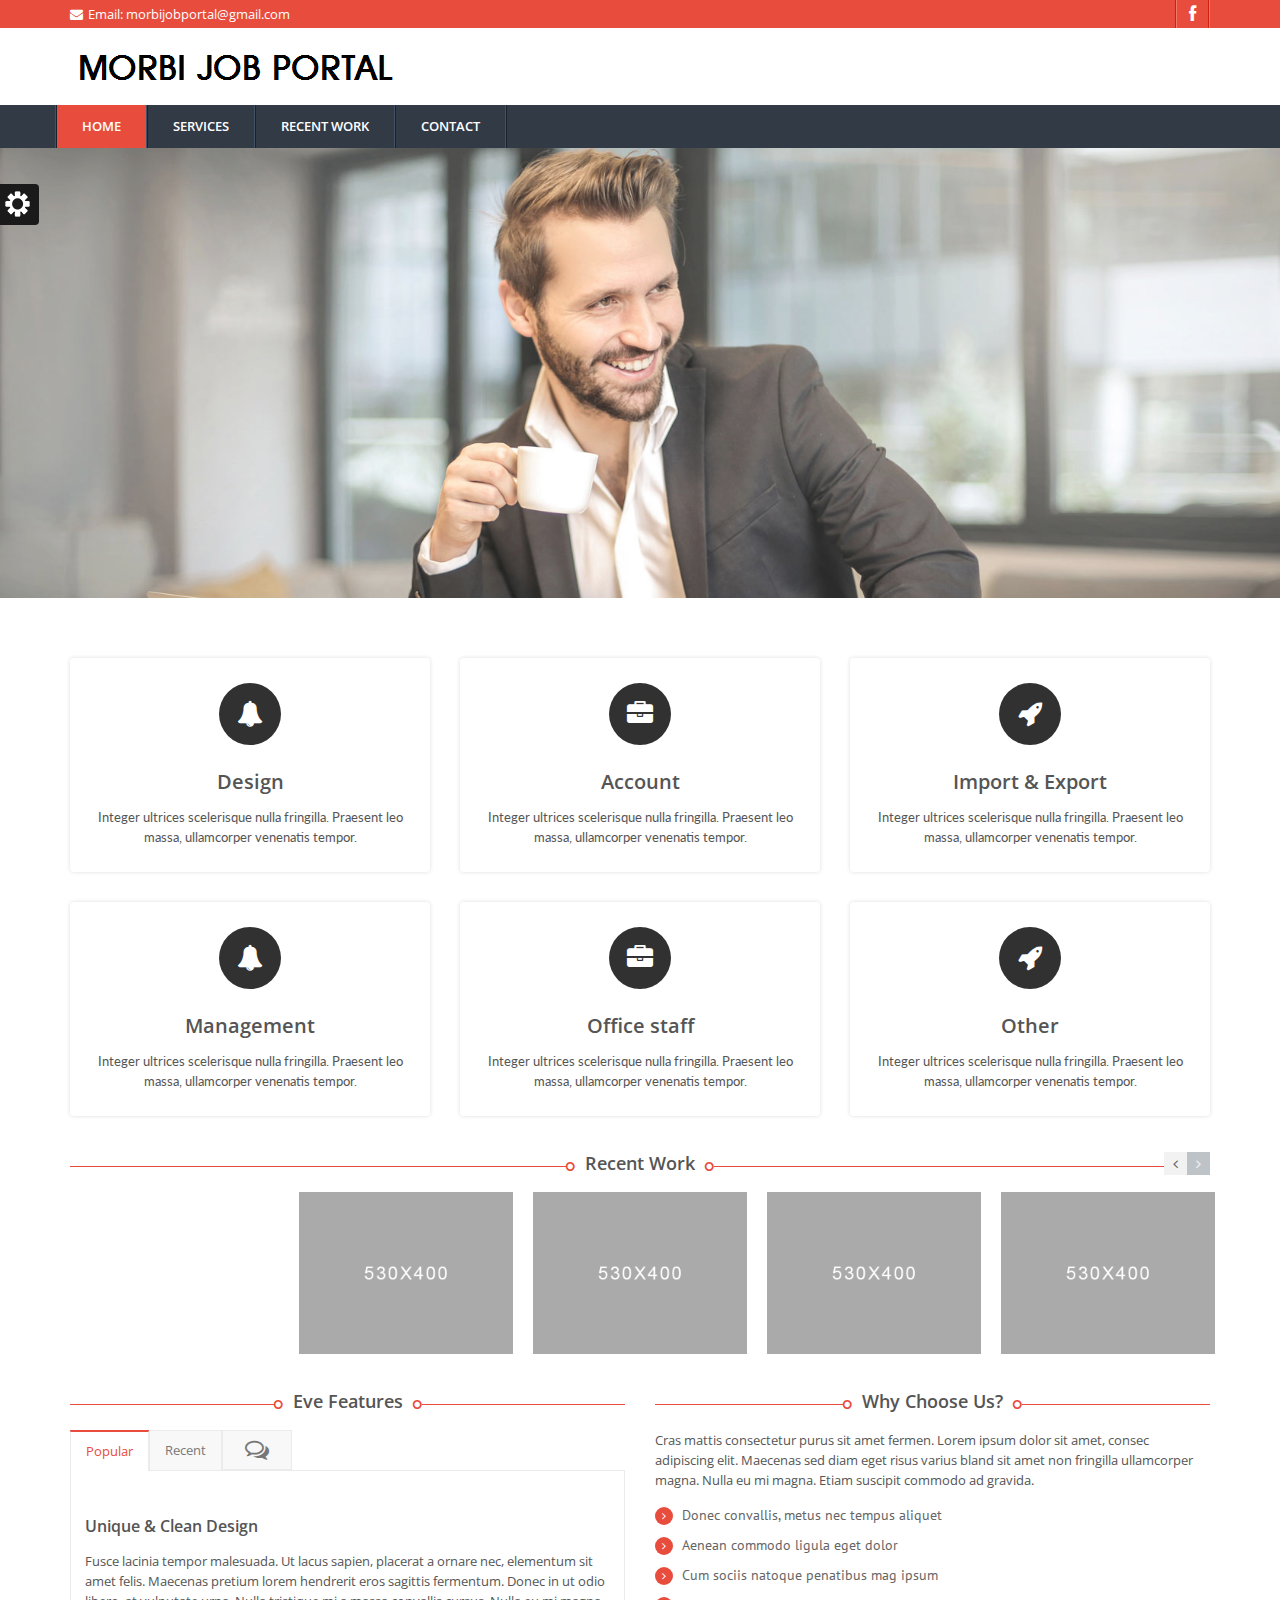
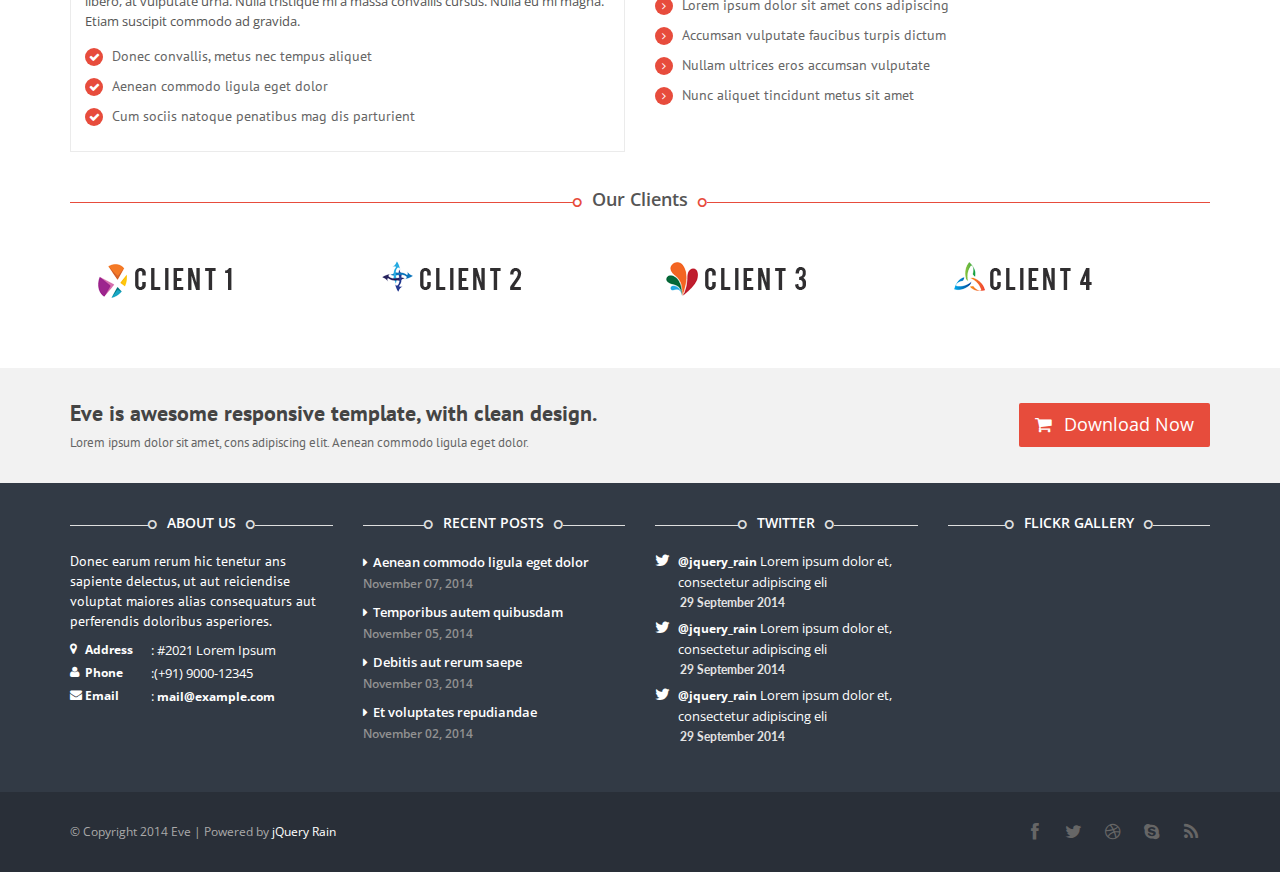
==== index.html @ 1c7a8648 "init" ====
<!DOCTYPE html>
<!--[if IE 8 ]><html class="ie ie8" class="no-js" lang="en"> <![endif]-->
<!--[if (gte IE 9)|!(IE)]><!--><html class="no-js" lang="en"> <!--<![endif]-->
<head>
	<meta http-equiv="content-type" content="text/html; charset=UTF-8">
    <meta http-equiv="X-UA-Compatible" content="IE=edge">
	<meta name="viewport" content="width=device-width, initial-scale=1, maximum-scale=1">
	<title>Eve Responsive Multipurpose Template</title>
	<meta name="description" content="">

    <!-- CSS FILES -->
    <link rel="stylesheet" href="css/bootstrap.min.css"/>
    <link rel="stylesheet" href="css/style.css">
    <link rel="stylesheet" type="text/css" href="css/style.css" media="screen" data-name="skins">
    <link rel="stylesheet" href="css/layout/wide.css" data-name="layout">

    <link rel="stylesheet" href="css/fractionslider.css"/>
    <link rel="stylesheet" href="css/style-fraction.css"/>

    <link rel="stylesheet" type="text/css" href="css/switcher.css" media="screen" />
    <!-- HTML5 Shim and Respond.js IE8 support of HTML5 elements and media queries -->
    <!-- WARNING: Respond.js doesn't work if you view the page via file:// -->
    <!--[if lt IE 9]>
    <script src="https://oss.maxcdn.com/html5shiv/3.7.2/html5shiv.min.js"></script>
    <script src="https://oss.maxcdn.com/respond/1.4.2/respond.min.js"></script>
    <![endif]-->
</head>
<body>
	<!--Start Header-->
    <header id="header">
        <div id="top-bar">
            <div class="container">
                <div class="row">
                    <div class="col-sm-7 hidden-xs top-info">
                        <!--<span><i class="fa fa-phone"></i>Phone: 98</span>-->
                        <span><i class="fa fa-envelope"></i>Email: morbijobportal@gmail.com</span>
                    </div>
                    <div class="col-sm-5 top-info">
                        <ul>
                                <li><a href="" class="my-facebook"><i class="fa fa-facebook"></i></a></li>
                         <!--   <li><a href="" class="my-tweet"><i class="fa fa-twitter"></i></a></li> 
                            
                            <li><a href="" class="my-skype"><i class="fa fa-skype"></i></a></li>
                            <li><a href="" class="my-pint"><i class="fa fa-pinterest"></i></a></li>
                            <li><a href="" class="my-rss"><i class="fa fa-rss"></i></a></li>
                            <li><a href="" class="my-google"><i class="fa fa-google-plus"></i></a></li>-->
                        </ul>
                    </div>
                </div>
            </div>
        </div>
        <!-- LOGO bar -->
        <div id="logo-bar" class="clearfix">
            <!-- Container -->
            <div class="container">
                <div class="row">
                    <!-- Logo / Mobile Menu -->
                    <div class="col-xs-12">
                        <div id="logo">
                            <a><img src="images/logo/logo.png"/></a>
                        </div>
                    </div>
                </div>
            </div>
            <!-- Container / End -->
        </div>
        <!--LOGO bar / End-->

        <!-- Navigation
================================================== -->
        <div class="navbar navbar-default navbar-static-top" role="navigation">
            <div class="container">
                <div class="row">
                    <div class="navbar-header">
                        <button type="button" class="navbar-toggle" data-toggle="collapse" data-target=".navbar-collapse">
                            <span class="sr-only">Toggle navigation</span>
                            <span class="icon-bar"></span>
                            <span class="icon-bar"></span>
                            <span class="icon-bar"></span>
                        </button>
                    </div>
                    <div class="navbar-collapse collapse">
                        <ul class="nav navbar-nav">
                            <li class="active"><a href="index.html">Home</a>
                            </li>

                            <li><a href="#">Services</a>                              
                            </li>                     

                            <li><a href="contact.html">Recent Work</a>
                            </li>

                            <li><a href="contact.html">Contact</a>
                            </li>

                        </ul>
                    </div>
                </div><!--/.row -->
            </div><!--/.container -->
        </div>
    </header>
	<!--End Header-->
	
	<!--start wrapper-->
	<section class="wrapper">
		
		<!--Start Slider-->
        <div class="slider-wrapper">
            <div class="slider">
                <div class="slide">
                    <img src="images/banner/banner1.jpg" data-in="fade" data-delay="fade" data-out="fade" width="1920" height="auto">     <!--2- slide background-->
                </div>
                <div class="slide">
                    <img src="images/banner/banner2.jpg" data-in="fade" data-out="fade" width="1920" height="auto"/>                                     <!--3- slide background-->
                </div>
                <div class="slide">
                    <img src="images/banner/banner3.jpg" data-in="fade" data-out="fade" width="1920" height="auto">         <!--4- slide background-->
                </div>
            </div>
        </div>
		<!--End Slider-->
		
		<!--start info service-->
		<section class="info_service">
			<div class="container">
				<div class="row sub_content">
					<div class="col-sm-4 col-md-4 col-lg-4">
						<div class="serviceBox_2">
							<i class="fa fa-bell"></i>
							<h3>Design</h3>
							<p>Integer ultrices scelerisque nulla fringilla. Praesent leo massa, ullamcorper venenatis tempor.</p>
						</div>
					</div>
					<div class="col-sm-4 col-md-4 col-lg-4">
						<div class="serviceBox_2">
							<i class="fa fa-briefcase"></i>
							<h3>Account</h3>
							<p>Integer ultrices scelerisque nulla fringilla. Praesent leo massa, ullamcorper venenatis tempor.</p>
						</div>
					</div>
					<div class="col-sm-4 col-md-4 col-lg-4">
						<div class="serviceBox_2">
							<i class="fa fa-rocket"></i>
							<h3>Import & Export</h3>
							<p>Integer ultrices scelerisque nulla fringilla. Praesent leo massa, ullamcorper venenatis tempor.</p>
						</div>
					</div>
                </div>
                <div class="row sub_content">
                        <div class="col-sm-4 col-md-4 col-lg-4">
                            <div class="serviceBox_2">
                                <i class="fa fa-bell"></i>
                                <h3>Management</h3>
                                <p>Integer ultrices scelerisque nulla fringilla. Praesent leo massa, ullamcorper venenatis tempor.</p>
                            </div>
                        </div>
                        <div class="col-sm-4 col-md-4 col-lg-4">
                            <div class="serviceBox_2">
                                <i class="fa fa-briefcase"></i>
                                <h3>Office staff</h3>
                                <p>Integer ultrices scelerisque nulla fringilla. Praesent leo massa, ullamcorper venenatis tempor.</p>
                            </div>
                        </div>
                        <div class="col-sm-4 col-md-4 col-lg-4">
                            <div class="serviceBox_2">
                                <i class="fa fa-rocket"></i>
                                <h3>Other</h3>
                                <p>Integer ultrices scelerisque nulla fringilla. Praesent leo massa, ullamcorper venenatis tempor.</p>
                            </div>
                        </div>
                    </div>
			</div>
		</section>
		<!--end info service-->

		<!--Start recent work-->
		<section class="latest_work">
			<div class="container">
				<div class="row sub_content">
					<div class="carousel-intro">
						<div class="col-md-12">
							<div class="dividerHeading">
								<h4><span>Recent Work</span></h4>
							</div>
							<div class="carousel-navi">
								<div id="work-prev" class="arrow-left jcarousel-prev"><i class="fa fa-angle-left"></i></div>
								<div id="work-next" class="arrow-right jcarousel-next"><i class="fa fa-angle-right"></i></div>
							</div>
							<div class="clearfix"></div>
						</div>
					</div>

                    <div class="jcarousel recent-work-jc">
                        <ul class="jcarousel-list">
                            <!-- Recent Work Item -->
                            <li class="col-sm-3 col-md-3 col-lg-3">
                                <div class="recent-item">
                                        <div class="touching medium">
                                                <h5>sdsdfsff</h5>

                                        </div>
                                </div>
                            </li>

                            <!-- Recent Work Item -->
                            <li class="col-sm-3 col-md-3 col-lg-3">
                                <div class="recent-item">
                                    <figure>
                                        <div class="touching medium">
                                            <img src="images/portfolio/portfolio_2.png" alt="" />
                                        </div>
                                        <div class="option">
                                            <a href="images/portfolio/full/portfolio_2.png" class="hover-zoom mfp-image" ><i class="fa fa-search"></i></a>
                                            <a href="portfolio_single.html" class="hover-link"><i class="fa fa-link"></i></a>
                                        </div>
                                        <figcaption class="item-description">
                                            <h5>Touch and Swipe</h5>
                                            <span>Technology</span>
                                        </figcaption>
                                    </figure>
                                </div>
                            </li>

                            <!-- Recent Work Item -->
                            <li class="col-sm-3 col-md-3 col-lg-3">
                                <div class="recent-item">
                                    <figure>
                                        <div class="touching medium">
                                            <img src="images/portfolio/portfolio_3.png" alt="" />
                                        </div>
                                        <div class="option">
                                            <a href="images/portfolio/full/portfolio_8.png" class="hover-zoom mfp-image" ><i class="fa fa-search"></i></a>
                                            <a href="portfolio_single.html" class="hover-link"><i class="fa fa-link"></i></a>
                                        </div>
                                        <figcaption class="item-description">
                                            <h5>Touch and Swipe</h5>
                                            <span>Technology</span>
                                        </figcaption>
                                    </figure>
                                </div>
                            </li>

                            <!-- Recent Work Item -->
                            <li class="col-sm-3 col-md-3 col-lg-3">
                                <div class="recent-item">
                                    <figure>
                                        <div class="touching medium">
                                            <img src="images/portfolio/portfolio_4.png" alt="" />
                                        </div>
                                        <div class="option">
                                            <a href="images/portfolio/full/portfolio_3.png" class="hover-zoom mfp-image" ><i class="fa fa-search"></i></a>
                                            <a href="portfolio_single.html" class="hover-link"><i class="fa fa-link"></i></a>
                                        </div>
                                        <figcaption class="item-description">
                                            <h5>Touch and Swipe</h5>
                                            <span>Technology</span>
                                        </figcaption>
                                    </figure>
                                </div>
                            </li>

                            <!-- Recent Work Item -->
                            <li class="col-sm-3 col-md-3 col-lg-3">
                                <div class="recent-item">
                                    <figure>
                                        <div class="touching medium">
                                            <img src="images/portfolio/portfolio_5.png" alt="" />
                                        </div>
                                        <div class="option">
                                            <a href="images/portfolio/full/portfolio_4.png" class="hover-zoom mfp-image" ><i class="fa fa-search"></i></a>
                                            <a href="portfolio_single.html" class="hover-link"><i class="fa fa-link"></i></a>
                                        </div>
                                        <figcaption class="item-description">
                                            <h5>Touch and Swipe</h5>
                                            <span>Technology</span>
                                        </figcaption>
                                    </figure>
                                </div>
                            </li>

                            <!-- Recent Work Item -->
                            <li class="col-sm-3 col-md-3 col-lg-3">
                                <div class="recent-item">
                                    <figure>
                                        <div class="touching medium">
                                            <img src="images/portfolio/portfolio_5.png" alt="" />
                                        </div>
                                        <div class="option">
                                            <a href="images/portfolio/full/portfolio_1.png" class="hover-zoom mfp-image" ><i class="fa fa-search"></i></a>
                                            <a href="portfolio_single.html" class="hover-link"><i class="fa fa-link"></i></a>
                                        </div>
                                        <figcaption class="item-description">
                                            <h5>Touch and Swipe</h5>
                                            <span>Technology</span>
                                        </figcaption>
                                    </figure>
                                </div>
                            </li>

                            <!-- Recent Work Item -->
                            <li class="col-sm-3 col-md-3 col-lg-3">
                                <div class="recent-item">
                                    <figure>
                                        <div class="touching medium">
                                            <img src="images/portfolio/portfolio_2.png" alt="" />
                                        </div>
                                        <div class="option">
                                            <a href="images/portfolio/full/portfolio_7.png" class="hover-zoom mfp-image" ><i class="fa fa-search"></i></a>
                                            <a href="portfolio_single.html" class="hover-link"><i class="fa fa-link"></i></a>
                                        </div>
                                        <figcaption class="item-description">
                                            <h5>Touch and Swipe</h5>
                                            <span>Technology</span>
                                        </figcaption>
                                    </figure>
                                </div>
                            </li>

                            <!-- Recent Work Item -->
                            <li class="col-sm-3 col-md-3 col-lg-3">
                                <div class="recent-item">
                                    <figure>
                                        <div class="touching medium">
                                            <img src="images/portfolio/portfolio_3.png" alt="" />
                                        </div>
                                        <div class="option">
                                            <a href="images/portfolio/full/portfolio_8.png" class="hover-zoom mfp-image" ><i class="fa fa-search"></i></a>
                                            <a href="portfolio_single.html" class="hover-link"><i class="fa fa-link"></i></a>
                                        </div>
                                        <figcaption class="item-description">
                                            <h5>Touch and Swipe</h5>
                                            <span>Technology</span>
                                        </figcaption>
                                    </figure>
                                </div>
                            </li>
                        </ul>
                    </div>
				</div>
			</div>
		</section>
		<!--Start recent work-->
		
		<section class="fetaure_bottom">
			<div class="container">
				<div class="row sub_content">
                    <div class="col-lg-6">
                        <div class="eve-tab">
                            <div class="dividerHeading">
                                <h4><span>Eve Features</span></h4>
                            </div>
                            <div class="widget widget_tab">
                                <ul id="myTab" class="nav nav-tabs">
                                    <li class="active"><a href="#Popular" data-toggle="tab">Popular</a></li>
                                    <li class=""><a href="#Recent" data-toggle="tab">Recent</a></li>
                                    <li class="last-tab"><a href="#Recent-Comment" data-toggle="tab"><i class="fa fa-comments-o"></i></a></li>
                                </ul>

                                <div id="myTabContent" class="tab-content clearfix">
                                    <div class="tab-pane fade active in" id="Popular">
                                        <h3>Unique & Clean Design</h3>
                                        <p>Fusce lacinia tempor malesuada. Ut lacus sapien, placerat a ornare nec, elementum sit amet felis. Maecenas pretium lorem hendrerit eros sagittis fermentum. Donec in ut odio libero, at vulputate urna. Nulla tristique mi a massa convallis cursus. Nulla eu mi magna. Etiam suscipit commodo ad gravida.</p>
                                        <ul class="list_style circle">
                                            <li><a href="#"><i class="fa fa-check"></i> Donec convallis, metus nec tempus aliquet</a></li>
                                            <li><a href="#"><i class="fa fa-check"></i> Aenean commodo ligula eget dolor</a></li>
                                            <li><a href="#"><i class="fa fa-check"></i> Cum sociis natoque penatibus mag dis parturient</a></li>
                                        </ul>
                                    </div>
                                    <div class="tab-pane fade" id="Recent">
                                        <h3>Easy to Customize</h3>
                                        <p>Fusce lacinia tempor malesuada. Ut lacus sapien, placerat a ornare nec, elementum sit amet felis. Maecenas pretium lorem hendrerit eros sagittis fermentum. Donec in ut odio libero, at vulputate urna. Nulla tristique mi a massa convallis cursus. Nulla eu mi magna. Etiam suscipit commodo ad gravida.</p>
                                        <ul class="list_style">
                                            <li><a href="#"><i class="fa fa-check"></i> Donec convallis, metus nec tempus aliquet</a></li>
                                            <li><a href="#"><i class="fa fa-check"></i> Aenean commodo ligula eget dolor</a></li>
                                            <li><a href="#"><i class="fa fa-check"></i> Cum sociis natoque penatibus mag dis parturient</a></li>
                                        </ul>
                                    </div>
                                    <div class="tab-pane fade" id="Recent-Comment">
                                        <h3>Free Support & Updates</h3>
                                        <p>Fusce lacinia tempor malesuada. Ut lacus sapien, placerat a ornare nec, elementum sit amet felis. Maecenas pretium lorem hendrerit eros sagittis fermentum. Donec in ut odio libero, at vulputate urna. Nulla tristique mi a massa convallis cursus. Nulla eu mi magna. Etiam suscipit commodo ad gravida.</p>
                                        <ul class="list_style square">
                                            <li><a href="#"><i class="fa fa-check"></i> Donec convallis, metus nec tempus aliquet</a></li>
                                            <li><a href="#"><i class="fa fa-check"></i> Aenean commodo ligula eget dolor</a></li>
                                            <li><a href="#"><i class="fa fa-check"></i> Cum sociis natoque penatibus mag dis parturient</a></li>
                                        </ul>
                                    </div>
                                </div>
                            </div>
                        </div>
                    </div>

                    <div class="col-lg-6 ">
						<div class="dividerHeading">
							<h4><span>Why Choose Us?</span></h4>
						</div>
						<p>Cras mattis consectetur purus sit amet fermen. Lorem ipsum dolor sit amet, consec adipiscing elit. Maecenas sed diam eget risus varius bland sit amet non fringilla ullamcorper magna. Nulla eu mi magna. Etiam suscipit commodo ad gravida.</p>
						<ul class="list_style circle">
							<li><a href="#"><i class="fa fa-angle-right"></i> Donec convallis, metus nec tempus aliquet</a></li>
							<li><a href="#"><i class="fa fa-angle-right"></i> Aenean commodo ligula eget dolor</a></li>
							<li><a href="#"><i class="fa fa-angle-right"></i> Cum sociis natoque penatibus mag ipsum</a></li>
							<li><a href="#"><i class="fa fa-angle-right"></i> Lorem ipsum dolor sit amet cons adipiscing</a></li>
							<li><a href="#"><i class="fa fa-angle-right"></i> Accumsan vulputate faucibus turpis dictum</a></li>
							<li><a href="#"><i class="fa fa-angle-right"></i> Nullam ultrices eros accumsan vulputate</a></li>
							<li><a href="#"><i class="fa fa-angle-right"></i> Nunc aliquet tincidunt metus sit amet</a></li>
						</ul>
					</div>
				</div>
			</div>
		</section>
		<section class="clients">
			<div class="container">
				<div class="row sub_content">
					<div class="col-lg-12 col-md-12 col-sm-12">
						<div class="dividerHeading">
							<h4><span>Our Clients</span></h4>
						</div>
						
						<div class="our_clients">
							<ul class="client_items clearfix">
								<li class="col-sm-3 col-md-3 col-lg-3"><a href="services.html"  data-placement="bottom" data-toggle="tooltip" title="Client 1" ><img src="images/clients/1.png" alt="" /></a></li>
								<li class="col-sm-3 col-md-3 col-lg-3"><a href="services.html" data-placement="bottom" data-toggle="tooltip" title="Client 2" ><img src="images/clients/2.png" alt="" /></a></li>
								<li class="col-sm-3 col-md-3 col-lg-3"><a href="services.html" data-placement="bottom" data-toggle="tooltip" title="Client 3" ><img src="images/clients/3.png" alt="" /></a></li>
								<li class="col-sm-3 col-md-3 col-lg-3"><a href="services.html" data-placement="bottom" data-toggle="tooltip" title="Client 4" ><img src="images/clients/4.png" alt="" /></a></li>
							</ul><!--/ .client_items-->
						</div>
					</div>
				</div>
			</div>
		</section>
	</section>
	<!--end wrapper-->
	
	<section class="promo_box">
		<div class="container">
			<div class="row">
				<div class="col-sm-9 col-md-9 col-lg-9">
					<div class="promo_content no-padd">
						<h3>Eve is awesome responsive template, with clean design.</h3>
						<p>Lorem ipsum dolor sit amet, cons adipiscing elit. Aenean commodo ligula eget dolor. </p>
					</div>
				</div>
				<div class="col-sm-3 col-md-3 col-lg-3">
					<a class="btn btn-lg btn-default" href="#fakelink">
						<i class="fa fa-shopping-cart"></i>
						Download Now
					</a>
				</div>
			</div>
		</div>
	</section>
	
	<!--start footer-->
    <footer class="footer">
        <div class="container">
            <div class="row">
                <div class="col-sm-6 col-md-3 col-lg-3">
                    <div class="widget_title">
                        <h4><span>About Us</span></h4>
                    </div>
                    <div class="widget_content">
                        <p>Donec earum rerum hic tenetur ans sapiente delectus, ut aut reiciendise voluptat maiores alias consequaturs aut perferendis doloribus asperiores.</p>
                        <ul class="contact-details-alt">
                            <li><i class="fa fa-map-marker"></i> <p><strong>Address</strong>: #2021 Lorem Ipsum</p></li>
                            <li><i class="fa fa-user"></i> <p><strong>Phone</strong>:(+91) 9000-12345</p></li>
                            <li><i class="fa fa-envelope"></i> <p><strong>Email</strong>: <a href="#">mail@example.com</a></p></li>
                        </ul>
                    </div>
                </div>
                <div class="col-sm-6 col-md-3 col-lg-3">
                    <div class="widget_title">
                        <h4><span>Recent Posts</span></h4>
                    </div>
                    <div class="widget_content">
                        <ul class="links">
                            <li><i class="fa fa-caret-right"></i> <a href="#">Aenean commodo ligula eget dolor<span>November 07, 2014</span></a></li>
                            <li><i class="fa fa-caret-right"></i> <a href="#">Temporibus autem quibusdam <span>November 05, 2014</span></a></li>
                            <li><i class="fa fa-caret-right"></i> <a href="#">Debitis aut rerum saepe <span>November 03, 2014</span></a></li>
                            <li><i class="fa fa-caret-right"></i> <a href="#">Et voluptates repudiandae <span>November 02, 2014</span></a></li>
                        </ul>
                    </div>
                </div>
                <div class="col-sm-6 col-md-3 col-lg-3">
                    <div class="widget_title">
                        <h4><span>Twitter</span></h4>
                    </div>
                    <div class="widget_content">
                        <ul class="tweet_list">
                            <li class="tweet_content item">
                                <i class="fa fa-twitter"></i>
                                <p class="tweet_link"><a href="#">@jquery_rain </a> Lorem ipsum dolor et, consectetur adipiscing eli</p>
                                <span class="time">29 September 2014</span>
                            </li>
                            <li class="tweet_content item">
                                <i class="fa fa-twitter"></i>
                                <p class="tweet_link"><a href="#">@jquery_rain </a> Lorem ipsum dolor et, consectetur adipiscing eli</p>
                                <span class="time">29 September 2014</span>
                            </li>
                            <li class="tweet_content item">
                                <i class="fa fa-twitter"></i>
                                <p class="tweet_link"><a href="#">@jquery_rain </a> Lorem ipsum dolor et, consectetur adipiscing eli</p>
                                <span class="time">29 September 2014</span>
                            </li>
                        </ul>
                    </div>
                    <div class="widget_content">
                        <div class="tweet_go"></div>
                    </div>
                </div>
                <div class="col-sm-6 col-md-3 col-lg-3">
                    <div class="widget_title">
                        <h4><span>Flickr Gallery</span></h4>
                    </div>
                    <div class="widget_content">
                        <div class="flickr">
                            <ul id="flickrFeed" class="flickr-feed"></ul>
                        </div>
                    </div>
                </div>
            </div>
        </div>
    </footer>
	<!--end footer-->
	
	<section class="footer_bottom">
		<div class="container">
			<div class="row">
				<div class="col-lg-6 ">
                    <p class="copyright">&copy; Copyright 2014 Eve | Powered by  <a href="http://www.jqueryrain.com/">jQuery Rain</a></p>
				</div>
				
				<div class="col-lg-6 ">
					<div class="footer_social">
						<ul class="footbot_social">
							<li><a class="fb" href="#." data-placement="top" data-toggle="tooltip" title="Facbook"><i class="fa fa-facebook"></i></a></li>
							<li><a class="twtr" href="#." data-placement="top" data-toggle="tooltip" title="Twitter"><i class="fa fa-twitter"></i></a></li>
							<li><a class="dribbble" href="#." data-placement="top" data-toggle="tooltip" title="Dribbble"><i class="fa fa-dribbble"></i></a></li>
							<li><a class="skype" href="#." data-placement="top" data-toggle="tooltip" title="Skype"><i class="fa fa-skype"></i></a></li>
							<li><a class="rss" href="#." data-placement="top" data-toggle="tooltip" title="RSS"><i class="fa fa-rss"></i></a></li>
						</ul>
					</div>
				</div>
			</div>
		</div>
	</section>

	<script type="text/javascript" src="js/jquery-1.10.2.min.js"></script>
	<script src="js/bootstrap.min.js"></script>
	<script src="js/jquery.easing.1.3.js"></script>
	<script src="js/retina-1.1.0.min.js"></script>
	<script type="text/javascript" src="js/jquery.cookie.js"></script> <!-- jQuery cookie --> 
	<script type="text/javascript" src="js/styleswitch.js"></script> <!-- Style Colors Switcher -->
    <script src="js/jquery.fractionslider.js" type="text/javascript" charset="utf-8"></script>
    <script type="text/javascript" src="js/jquery.smartmenus.min.js"></script>
    <script type="text/javascript" src="js/jquery.smartmenus.bootstrap.min.js"></script>
	<script type="text/javascript" src="js/jquery.jcarousel.js"></script>
	<script type="text/javascript" src="js/jflickrfeed.js"></script>
	<script type="text/javascript" src="js/jquery.magnific-popup.min.js"></script>
	<script type="text/javascript" src="js/jquery.isotope.min.js"></script>
	<script type="text/javascript" src="js/swipe.js"></script>
    <script type="text/javascript" src="js/jquery-scrolltofixed-min.js"></script>

	<script src="js/main.js"></script>
	
	<!-- Start Style Switcher -->
	<div class="switcher"></div>
	<!-- End Style Switcher -->
    <script>
        $(window).load(function(){
            $('.slider').fractionSlider({
                'fullWidth': 			true,
                'controls': 			true,
                'responsive': 			true,
                'dimensions': 			"1920,450",
                'increase': 			true,
                'pauseOnHover': 		true,
                'slideEndAnimation': 	true,
                'autoChange':           true
            });
        });
    </script>
</body>
</html>
---- css/style.css ----
/*
/\/\/\/\/\/\/\/\/\/\/\/\/\/\/\/\/\ CONTENTS /\/\/\/\/\/\/\/\/\/\/\/\/\/\//\/\/\/\

	 1. IMPORT
	 2. HEADER
	 3. NAVIGATION
	 4. FOOTER & FOOTER WIDGETS
     5. SIDEBAR & SIDEBAR WIDGETS
     6. PORTFOLIO/PROJECTS
     7. BLOG STYLING
     8. 404 PAGE
     9. ABOUT PAGE
     10. CONTACT PAGE FORM
     11. ICON LIST
     12. RECENT WORK CAROUSEL
     13. TESTIMONIALS
     14. ICON SERVICE BOXES
     15. CLIENTS
     16. TYPOGRAPHY
     17. BUTTONS
     18. PRICING TABLES BOXS
     19. TABS
     20. ACCORDION & TOGGLE
     21. PROGRESS SKILL BAR
     22. PROMO BOX
     23. PAGINATION
     24. TITLE
     25. DROPCAPS
     26. HIGHLIGHT
     27. SWIPE J.S SLIDER
     28. CAROUSEL
     29. FLICKR
     30. LIST & BULLETS
     31. BUTTON UP
     32. MEDIA QUERIES
*/

/* =================================================================== */
/* Import Section
====================================================================== */
@import url("font-awesome.css");
@import url("magnified.css");
@import url("http://fonts.googleapis.com/css?family=Open+Sans:400,300,600,700");
@import url(http://fonts.googleapis.com/css?family=Lato:400,300,700);
@import url(http://fonts.googleapis.com/css?family=PT+Sans:400,700);
h1, h2, h3, h4, h5, h6, .h1, .h2, .h3, .h4, .h5, .h6 {
    font-weight: 600;
}
body, h1, h2, h3, h4, h5, h6, .button, input[type="button"], input[type="submit"], input[type="text"], input[type="password"], input[type="email"], textarea, select {
    font-family: "Open Sans",Helvetica,Arial,sans-serif;
    font-size:13px;
    line-height:20px;
    color:#555;
}
h1 {
    font-size: 28px;
    line-height: 50px;
}

h2 {
    font-size: 22px;
    line-height: 30px;
}
h3 {
    font-size: 16px;
    line-height: 30px;
}
h4 {
    font-size: 14px;
    line-height: 30px;
}
h5 {
    font-size: 10px;
    line-height: 21px;
}
h6 {
    font-size: 12px;
    line-height: 24px;
}

a {text-decoration: none ;}
a:hover{
    text-decoration: none;
    -webkit-transition: all 0.3s ease-in-out;
    -moz-transition: all 0.3s ease-in-out;
    -o-transition: all 0.3s ease-in-out;
    -ms-transition: all 0.3s ease-in-out;
    transition: all 0.3s ease-in-out;
    color:#555;
}
a:focus{
    outline: none;
    text-decoration: none;
}

.not-ie a {
    -webkit-transition: background-color .2s ease, border .2s ease, color .2s ease, opacity .2s ease-in-out;
    -moz-transition: background-color .2s ease, border .2s ease, color .2s ease, opacity .2s ease-in-out;
    -ms-transition: background-color .2s ease, border .2s ease, color .2s ease, opacity .2s ease-in-out;
    -o-transition: background-color .2s ease, border .2s ease, color .2s ease, opacity .2s ease-in-out;
    transition: background-color .2s ease, border .2s ease, color .2s ease, opacity .2s ease-in-out;
}

/* =================================================================== */
/* 2. HEADER
====================================================================== */
#header { z-index: 999; background: #fff; width:
    100%; transition: all 0.4s ease-in-out 0s;
}

#top-bar{background: #E74C3C; color: #fff; line-height:21px;}

.top-info ul{ list-style: none; float: right; padding:0; margin: 0; border-left:1px solid #D2200D; border-right:1px solid #F2796C;}

.top-info span { font: 13px/28px "open sans"; padding-right: 15px; }

.top-info span i { font-size: 13px; margin-right: 5px; }

.top-info li{ float:left;}

.top-info li a{
    color:#fff;
    width: 33px;
    height: 28px;
    line-height: 28px;
    font-size: 17px;
    display:inline-block;
    text-align: center;
    border-right:1px solid #D2200D;
    border-left:1px solid #F2796C;
    transition: background-color 400ms linear;
    -webkit-transition: background-color 400ms linear;
    -ms-transition: background-color 400ms linear;
    -moz-transition: background-color 400ms linear;
    -o-transition: background-color 400ms linear;
}
.top-info li:hover a                {color:#fff!important;}
.top-info li:hover a.my-tweet       {background:#3ABDD1;}
.top-info li:hover a.my-facebook    {background:#648CD5;}
.top-info li:hover a.my-skype       {background:#00AFFF;}
.top-info li:hover a.my-pint        {background:#DE5656;}
.top-info li:hover a.my-rss         {background:#EF8D1F;}
.top-info li:hover a.my-google      {background:#E73904;}
.top-info li:first-child a          {border-left:1px solid #F2796C;}

.ie8 #header {	border-bottom: 1px solid #e9e9e9;}

/* Logo
====================================*/
#logo-bar{
    padding:10px 0;
    background:#fff;
}
#logo-bar.scroll-to-fixed-fixed{
    box-shadow:0 0 10px #9C9999;
    -webkit-box-shadow:0 0 10px #9C9999;
    -moz-box-shadow:0 0 10px #9C9999;
    -ms-box-shadow:0 0 10px #9C9999;
    -o-box-shadow:0 0 10px #9C9999;
}
#logo{ float: left; }

#logo > h1 {
    margin:0;
    line-height: 0;
    font-size: 0;
}
#logo a img {
    max-width:100%;
    height: auto;
}
.content{
    padding:30px 0 60px;
    position: relative;
}
.sub_content{
    margin-bottom:30px;
}

/* page_head Title
====================================*/
.page_head {
    border-bottom: 1px solid #eee;
    background:#f9f9f9;
    padding:30px 0;
}
.page_head h2 {
    float: left;
    font-weight: 600;
    margin-bottom: 0;
    margin-top: 0;
    font-size:24px;
}

/* Breadcrumbs
====================================*/
#breadcrumbs ul {
    float: right;
    font-size: 12px;
    padding: 0;
}

#breadcrumbs ul li {
    display: inline-block;
    color: #888;
    padding: 0 11px 0 0;
    margin: 0 0 0 5px;
    background: url(../images/breadcrumbs.png) no-repeat 100% 50%;
}

#breadcrumbs ul li:last-child a,
#breadcrumbs ul li a { color: #e74c3c; }

#breadcrumbs ul li:first-child { padding-right: 0; margin-left: 0; }

#breadcrumbs ul li:first-child,
#breadcrumbs ul li:last-child {
    color: #888;
    background: none;
}

#breadcrumbs ul li:last-child { padding:0; background: none; }

/* =================================================================== */
/* 3. NAVIGATION
====================================================================== */
/*
  Add some SmartMenus required styles not covered in Bootstrap 3's default CSS.
 These are theme independent and should work with any Bootstrap 3 theme mod.
*/
.navbar-nav ul
{
    width:100%;
    min-width:187px!important;
    padding:0;
}
.navbar-nav > li > ul.dropdown-menu
{
    top:52px!important;
}
.navbar-toggle{
    background:#303436;
    border:none;
    padding:10px 10px;
    border-radius:3px;
    margin-top:5px;
}
.navbar-default .navbar-toggle:hover, .navbar-default .navbar-toggle:focus{
    background:#303436;
}
.navbar-default .navbar-toggle .icon-bar{
    background-color:#fff;
    height:3px;
}
.navbar{
    margin-bottom: 0;
    background:#323A45;
    min-height:35px;
    border:none;
}

/* sub menus arrows */
.navbar-nav .sub-arrow, .navbar-nav .collapsible .sub-arrow {
    position:static;
    margin-top:0;
    margin-right:0;
    margin-left:6px;
    display:inline-block;
    width:0;
    height: 0;
    overflow:hidden;
    vertical-align:middle;
    border-top:4px solid;
    border-right:4px dashed transparent;
    border-bottom:4px dashed transparent;
    border-left:4px dashed transparent;
}
.navbar-nav > li > .has-submenu .sub-arrow {
    display: inline-block;
    font-family: FontAwesome;
    font-style: normal;
    font-weight: normal;
    font-size: 12px;
    width:8px;
    height: 8px;
    line-height: 8px;
    border-width: 0px;
}
.navbar-nav > li > .has-submenu .sub-arrow:before {
    content: "\f107";
}
.navbar-nav ul .sub-arrow {
    position:absolute;
    right:0;
    margin-top:6px;
    margin-right:15px;
    border-top:4px dashed transparent;
    border-bottom:4px dashed transparent;
    border-left:4px solid;
}
.navbar-nav ul a.has-submenu {
    padding-right:30px;
}
.navbar-default .navbar-collapse, .navbar-default .navbar-form{
    border-color: transparent;
}
/* scrolling arrows for tall menus */
.navbar-nav span.scroll-up, .navbar-nav span.scroll-down {
    position:absolute;
    display:none;
    visibility:hidden;
    height:20px;
    overflow:hidden;
    text-align:center;
}
.navbar-nav span.scroll-up-arrow, .navbar-nav span.scroll-down-arrow {
    position:absolute;
    top:-2px;
    left:50%;
    margin-left:-8px;
    width:0;
    height:0;
    overflow:hidden;
    border-top:7px dashed transparent;
    border-right:7px dashed transparent;
    border-bottom:7px solid;
    border-left:7px dashed transparent;
}
.navbar-nav{
    border-right: 1px solid #19222d;
    border-left: 1px solid #425166;
}
.navbar-nav span.scroll-down-arrow {
    top:6px;
    border-top:7px solid;
    border-right:7px dashed transparent;
    border-bottom:7px dashed transparent;
    border-left:7px dashed transparent;
}
.navbar-default .navbar-nav li a{
    color:#555;
    text-transform:uppercase;
    font-size: 13px;
    font-weight: 600;
    line-height:15px;
}
.navbar-default .navbar-nav > li{
    border-left: 1px solid #19222d;
    border-right: 1px solid #425166;
}
.navbar-default .navbar-nav > li > a{
    padding:14px 25px;
    color:#fff;
}
.navbar-nav > li > a:hover,.navbar-nav > li > a:focus,.navbar-nav > li.active > a,
.navbar-default .navbar-nav > .active > a,
.navbar-default .navbar-nav > .active > a:hover,
.navbar-default .navbar-nav > .active > a:focus,
.navbar-default .navbar-nav > .open > a,
.navbar-default .navbar-nav > .open > a:hover,
.navbar-default .navbar-nav > .open > a:focus,
.navbar-default .navbar-nav .open .dropdown-menu > .active > a,
.navbar-default .navbar-nav .open .dropdown-menu > .active > a:hover,
.navbar-default .navbar-nav .open .dropdown-menu > .active > a:focus,
.navbar-default .navbar-nav .open .dropdown-menu > .disabled > a,
.navbar-default .navbar-nav .open .dropdown-menu > .disabled > a:hover,
.navbar-default .navbar-nav .open .dropdown-menu > .disabled > a:focus
{
    background:#E74C3C!important;
    color:#fff!important;
}
/* add more indentation for 2+ level sub in collapsible mode - Bootstrap normally supports just 1 level sub menus */
.navbar-nav .collapsible ul .dropdown-menu > li > a,
.navbar-nav .collapsible ul .dropdown-menu .dropdown-header {
    padding-left:35px;
}
.navbar-nav .collapsible ul ul .dropdown-menu > li > a,
.navbar-nav .collapsible ul ul .dropdown-menu .dropdown-header {
    padding-left:45px;
}
.navbar-nav .collapsible ul ul ul .dropdown-menu > li > a,
.navbar-nav .collapsible ul ul ul .dropdown-menu .dropdown-header {
    padding-left:55px;
}
.navbar-nav .collapsible ul ul ul ul .dropdown-menu > li > a,
.navbar-nav .collapsible ul ul ul ul .dropdown-menu .dropdown-header {
    padding-left:65px;
}
/* fix SmartMenus sub menus auto width (subMenusMinWidth and subMenusMaxWidth options) */

.navbar-nav > li > ul:before{
    content:"";
    position:absolute;
    border:11px solid transparent;
    border-bottom-color:#E74C3C;
    top:-22px;
    left:36%;
}
.navbar-nav > li ul > li:first-child
{
    border-top:2px solid #E74C3C;
}

.navbar-nav .dropdown-menu > li > a {
    white-space:normal;
    font-size: 13px;
    padding:12px 20px;
    border-bottom:1px solid #e4e4e4;
}
.navbar-nav .dropdown-menu > li > a:hover
{
    color:#E74C3C;
}
.navbar-nav ul.sm-nowrap > li > a {
    white-space:nowrap;
}
/* The following will make the sub menus collapsible for small screen devices (it's not recommended editing these) */
.navbar-nav .collapsible ul {display:none;position:static !important;top:auto !important;left:auto !important;margin-left:0 !important;margin-top:0 !important;width:auto !important;min-width:0 !important;max-width:none !important;}
.navbar-nav .collapsible ul.sm-nowrap > li > a {white-space:normal;}
.navbar-nav .collapsible iframe{display:none;}
/* disable Bootstrap 3's global box-sizing:border-box; for the menus as it doesn't play nice with SmartMenus */
ul.sm li *,ul.sm li *:before,ul.sm li *:after{-moz-box-sizing:content-box;-webkit-box-sizing:content-box;box-sizing:content-box;}

.nav .open > a,
.nav .open > a:hover,
.nav .open > a:focus
{
    border-color:transparent!important;
}
.dropdown-menu > .active > a,
.dropdown-menu > .active > a:hover,
.dropdown-menu > .active > a:focus{
    background-color:#fff ;
}
/* ===================================================== */
/* 4. FOOTER & FOOTER WIDGETS												 */
/* ===================================================== */
.footer_bottom{
    background:#292F38;
    padding:20px 0;
    color:#fff;
}
.footer{
    background:#323A45;
    padding:30px 0;
    position: relative;
    color:#fff;
}
/* Footer Widgets
====================================*/

.widget_content{
    margin-top: 15px;
}
.widget_content > p {
    font-family: Pt Sans;
    font-size: 14px;
}
.copyright {
    color: #AAAAAA;
    font-size: 12px;
    line-height: 40px;
    margin: 0;
}
.copyright a{
    color:#fff;
    text-decoration:none;
}
.copyright a:hover{
    color:#aaa;
}
.sidebar .widget h4 span
{
    background:#fff;
    color:inherit;
}

/* Twitter Feed Widget
====================================*/
.tweet_list {
    padding: 0;
    position: relative;
    margin:0 auto;
    list-style:none;
}
.tweet_list li {
    color: #fff;
    margin-bottom: 5px;
}
.tweet_list li i {
    float: left;
    font-size: 16px;
    line-height: 20px;
    padding-right: 8px;
    position: relative;
}
.tweet_list li p {
    line-height: 20px;
    overflow: hidden;
    margin-bottom:0px;
}
.tweet_list li p a {
    color: #fff;
    font-weight: 700;
    font-size: 12px
}
.time {
    font-size: 12px;
    color:#E3E3E3;
    font-family: Lato;
    font-weight: bold;
    padding-left: 25px;
}

/* Contact Widget
====================================*/
.contact-details-alt{padding:0;}
.contact-details-alt li{list-style:none;}
.contact-details-alt li p strong { color:#fff; float: left; margin: 0;font-size:12px;width:25%;}
.contact-details li p strong { color:#666; float: left; margin: 0 5px 5px 0; }
.contact-details-alt li {
    margin: 0 0 5px 0;
}
.contact-details p,
.contact-details li,
.contact-details a {color: #666;}
.contact-details-alt p {
    line-height: 18px;
    width: 100%;
    margin:0;
}
.contact-details-alt p a {
    color: #FFFFFF;
    font-weight: 700;
    font-size:12px;
}
.contact-details-alt p a:hover {
    color: #919191;
}
.contact-details-alt li i {
    float: left;
    font-size: 12px;
    margin: 2px 0 0 0 ;
    width: 15px;

}
.widget_info_contact{padding:0;margin-top:20px;}
.widget_info_contact li{list-style:none;}
.widget_info_contact li p strong { color:#666; float: left; margin: 0 5px 5px 0;font-size: 12px;width:20%;}
.widget_info_contact li {
    margin: 0 0 5px 0;
}
.widget_info_contact p {
    margin: 0 0 0 20px;
    line-height: 18px;
    overflow:hidden;
}
.widget_info_contact p a {
    color: #666;
    font-weight: 600;
    font-size: 12.5px;
}
.widget_info_contact p a:hover {
    color: #919191;
}
.widget_info_contact li i {
    float: left;
    margin: 1px 0 0 0;
}

/* Social Widget
====================================*/
.widget_social {
    list-style: none outside none;
    margin: 0 auto;
    overflow: hidden;
    padding: 0;
}
.widget_social li {
    float: left;
    background: none !important;
}
.widget_social li a {
    color: #666;
    display:block;
    height: 46px;
    text-align: center;
    width: 46px;
    border-radius:50%;
    -webkit-border-radius: 50%;-moz-border-radius: 50%;
    -webkit-transition: 0.25s;
    -moz-transition: 0.25s;
    -o-transition: 0.25s;
    transition: 0.25s;
}
.widget_social li a i {
    font-size: 22px;
    line-height: 46px;
    margin-right: 0;
    float: none;
}
.widget_social li a.fb:hover      {color: #2f5a9a;}
.widget_social li a.twtr:hover    {color: #3abdd1;}
.widget_social li a.gmail:hover   {color: #363636;}
.widget_social li a.pinterest:hover{color: #d13a3a;}
.widget_social li a.rss:hover     {color: #f15200;}
.widget_social li a.tumblr:hover  {color: #203550;}
.widget_social li a.flickrs:hover        {color: #ff0084;}
.widget_social li a.instagram:hover     {color: #507ea4;}
.widget_social li a.linkedin:hover      {color: #0072b2;}
.widget_social li a.skype:hover         {color: #00aaf1;}
.widget_social li a.youtube:hover       {color: #ff3330;}
.widget_social li a.dribbble:hover      { color: #f973a4;}

/* =================================================================== */
/* 5. Sidebar & Sidebar Widgets
====================================================================== */
.sidebar .widget {
    display: block;
    float: left;
    height: 100%;
    margin-bottom: 30px;
    position: relative;
    width: 100%;
}

.sidebar .widget ul.arrows_list{
    padding: 0px;
    margin: 0px;
    float: left;
    width: 100%;
}
.sidebar .widget ul.arrows_list li{
    list-style:none;
    border-bottom:1px solid #f2f2f2;
}
.sidebar .widget ul.arrows_list li a {
    color: #777;
    font-size: 12px;
    line-height: 30px;
}
.sidebar .widget ul.arrows_list li a:hover, .sidebar .widget ul.arrows_list1 li a:hover i {
    color:#E74C3C;
}

.sidebar .widget ul.arrows_list i {
    margin-right: 5px;
    color:#000;

}
/* Archive List Widget
====================================*/
.sidebar .widget ul.archives_list{
    padding: 0px;
    margin: 0px;
    float: left;
    width: 100%;
}
.sidebar .widget ul.archives_list li{
    list-style:none;
    border-bottom:1px solid #f2f2f2;
}
.sidebar .widget ul.archives_list li a {
    color: #777;
    font-size: 12px;
    line-height: 30px;
}
.sidebar .widget ul.archives_list li a:hover, .sidebar .widget ul.arrows_list1 li a:hover i {
    color:#E74C3C;
}

.sidebar .widget ul.archives_list i {
    margin-right: 5px;
    color:#000;

}
.sidebar_title {
    float: left;
    width: 100%;
}
.sidebar .widget h3, .clientsays_widget h3 {
    margin-bottom: 30px;
    float: left;
}
.sidebar .widget h3 i, .clientsays_widget h3 i {
    font-weight: normal;
    font-style: normal;
}

/* site search */
/*------------------------------------------------------*/
.site-search-area {
    margin: 0px;
    padding: 0 0 30px;
}
#site-searchform {
    margin: 0;
    padding: 0;
}
#site-searchform #s{
    border: 1px solid #eee;
    background-color: #fff;
    width: 82%;
    height:41px;
    padding:5px 10px 5px 10px;
    color: #999;
    float: left;
    font: normal 12px "Open sans", Helvetica, Arial, sans-serif;
}
#site-searchform #s:focus{
    border: 1px solid #E74C3C;
    background-color: #fff;
    width: 82%;
    height:41px;
    padding:5px 10px 5px 10px;
    color: #999;
    float: left;
    font: normal 12px "Open sans", Helvetica, Arial, sans-serif;
}
#site-searchform #searchsubmit{
    float: left;
    width:18%;
    height:41px;
    cursor:pointer;
    text-indent:-5555em;
    line-height:100;
    overflow:hidden;
    background: #e74c3c url(../images/search-icon.png) no-repeat center 14px;
    border:0;
    transition:all 0.4s ease-in-out;
    -webkit-transition:all 0.4s ease-in-out;
    -moz-transition:all 0.4s ease-in-out;
    -ms-transition:all 0.4s ease-in-out;
    -o-transition:all 0.4s ease-in-out;
}
#site-searchform #searchsubmit:hover{
    background: #383634 url(../images/search-icon.png) no-repeat center 14px;
}
.gray_border {
    width: 100%;
    height: 10px;
    margin-bottom: 10px;
    border-bottom: 1px solid #DCDCDC;
}

ul.tags {
    padding: 0;
    margin: 5px 0 15px;
    float: left;
}
.tags li {
    float: left;
    padding: 0px;
    margin: 0px 5px 5px 0px;
    list-style-type: none;
    line-height: 25px;
}
.tags li a {
    border: 1px solid #f2f2f2;
    color: #909090;
    float: left;
    font-size: 12px;
    padding: 3px 8px;
    -webkit-transition: all 0.2s;
    -moz-transition: all 0.2s;
    -ms-transition: all 0.2s;
    -o-transition: all 0.2s;
    transition: all 0.2s;
}
.tags li a:hover {
    background-color: #E74C3C;
    color: #fff;
}

/* Recent Posts Widget
====================================*/
.links{
    margin:0;
    padding:0;
}
.links li{
    list-style:none;
}
.links i {
    margin-right: 2px;
}

.links li a {
    color: #fff;
    font-size: 13px;
    font-weight: 600;
    line-height: 22px;
}
.footer li a:hover{
    color:#E74C3C;
}
.links li span {
    display: block;
    color: #919191;
    font-size: 12px;
    margin-bottom: 6px;
}

/* ========================================================== */
/*  6. PORTFOLIO/PROJECTS                                     */
/* ========================================================== */

.isotope-item {
    z-index: 2;
}

.isotope-hidden.isotope-item {
    pointer-events: none;
    z-index: 1;
}

/* Isotope CSS3 transitions */
.isotope,
.isotope .isotope-item {
    -webkit-transition-duration: 0.8s;
    -moz-transition-duration: 0.8s;
    -ms-transition-duration: 0.8s;
    -o-transition-duration: 0.8s;
    transition-duration: 0.8s;
}

.isotope {
    -webkit-transition-property: height, width;
    -moz-transition-property: height, width;
    -ms-transition-property: height, width;
    -o-transition-property: height, width;
    transition-property: height, width;
}

.isotope .isotope-item {
    -webkit-transition-property: -webkit-transform, opacity;
    -moz-transition-property: -moz-transform, opacity;
    -ms-transition-property: -ms-transform, opacity;
    -o-transition-property: top, left, opacity;
    transition-property: transform, opacity;
}

/* Disabling Isotope CSS3 transitions */
.isotope.no-transition,
.isotope.no-transition .isotope-item,
.isotope .isotope-item.no-transition {
    -webkit-transition-duration: 0s;
    -moz-transition-duration: 0s;
    -ms-transition-duration: 0s;
    -o-transition-duration: 0s;
    transition-duration: 0s;
}

/* Disable CSS transitions for containers with infinite scrolling */
.isotope.infinite-scrolling {
    -webkit-transition: none;
    -moz-transition: none;
    -ms-transition: none;
    -o-transition: none;
    transition: none;
}

#portfolio{
    width:100%;
    padding-bottom:120px;
    position:relative;
    z-index:9;
}
#filter {
    margin: 0 auto 25px 15px;
    overflow: hidden;
    padding: 5px 0 0;
    position: relative;
    text-align: left;
    width: auto;
    z-index: 10;
}
#filter li {
    float: left;
    list-style: none outside none;
    margin: 0 1px 10px;

}
#filter li a{
    color:#fff;
    padding:10px 20px;
    font-size:12px;
    position: relative;
    overflow:hidden;
    line-height: 12px;
    font-family: Arial, Helvetica, sans-serif;
    background:#e74c3c;
    -moz-transition: all .50s ease-in-out;
    -webkit-transition: all .50s ease-in-out;
    transition: all .50s ease-in-out;
    -webkit-border-radius:3px;
    -moz-border-radius:3px;
    -ms-border-radius:3px;
    -o-border-radius:3px;
    border-radius:3px;
    outline:none;
    text-decoration: none;
}
#filter li.selected a, #filter li a:hover{
    background:#323A45;
    -webkit-transition: all .15s ease-in-out;
    -moz-transition: all .15s ease-in-out;
    -ms-transition: all .15s ease-in-out;
    -o-transition: all .15s ease-in-out;
    transition: all .15s ease-in-out;
}

#list{ margin-bottom:30px; }

.list_item:last-child{ margin-bottom:0; }

.portfolio_list{
    position:relative;
    padding: 0;
}
.list_item{
    margin-bottom:3%;
    overflow: hidden;
}

/* Portfolio Single Page
====================================*/
.portfolio_single{
    padding:50px 0;
}
.portfolio_single .widget_title h4 span
{
    background:#fff;
}

.project_details {
    background-color:#fff;
    overflow:hidden;
}
.project_detail_slider {margin-bottom: 30px;}
.project_desc p{margin-bottom:20px;}
.project_desc h6, .project_details h6 {
    font-size: 20px;
    margin-top: 5px;
}
.project_details .details li {
    border-bottom: 1px solid #F2F2F2;
    color: #A3A3A3;
    font-size: 12px;
    line-height: 18px;
    padding: 8px 0;
}
.project_details .details{
    margin: 0;
    padding:0;
}
.project_details .details li span {
    color: #686868;
    display: block;
    float: left;
    font-weight: bold;
    height: 20px;
    position: relative;
    width: 30%;
}
.project_details .details li a {
    color: #A3A3A3;
    font-size: 12px;
}

.project_details .details li a:hover {color: #e74c3c;}

.project_detail_box {margin-bottom: 30px;}

.project_description, .project_details{
    margin-bottom: 30px;
}

/* ======================================================================== */
/* 7. BLOG STYLING
/* ======================================================================== */

.blogTitle {
    margin: auto auto 10px;
    position: relative;
}
.blogTitle > a h2 {
    font-size: 18px;
    margin-bottom: 5px;
    margin-top:0;
    color: #555;
    font-weight: 600;
    text-decoration: none;
    -webkit-transition: 0.25s;-moz-transition: 0.25s;-o-transition: 0.25s;transition: 0.25s;
}
.blogContent > p {
    font-size: 13px;
    line-height: 20px;
}
.blogTitle > a:hover h2{color: #e74c3c;}
.blogTitle span {
    color: #777;
    cursor: pointer;
    font-size: 12px;
    line-height: 24px;
}
.blogTitle span i {
    padding-right: 5px;
    font-size: 12px;
}
.blogTitle span:hover i {
    color: #777;
}
.blogMeta {
    display: inline-block;
    padding: 5px 0 0;
    position: relative;
}
.blogMeta a {
    color: #777;
    font-size: 12px;
    line-height: 20px;
    margin-right: 15px;
    text-decoration: none;
}
.blogMeta a:hover, .blogTitle span:hover{color: #e74c3c}
.blogMeta a i{
    padding-right: 5px;
    font-size: 14px;
}
.blogMeta a:hover i{color: #777;}
.blogDetail {
    border: 1px solid #f2f2f2;
    display: inline-block;
    padding: 15px;
    position: relative;
}
.blogPic {position: relative;}
.blogPic > img {
    width: 100%;
}
.blog-hover > a {
    display: block;
    left: 45%;
    position: absolute;
    top: 35%;
}
.blogPic .blog-hover{
    background:rgba(255,255,255, 0.5);
    height: 100%;
    left: 0;
    opacity: 0;
    position: absolute;
    top: 0;
    -webkit-transition: all 120ms ease-in-out;-moz-transition: all 120ms ease-in-out;-o-transition: all 120ms ease-in-out;-ms-transition: all 120ms ease-in-out;transition: all 120ms ease-in-out;
    width: 100%;
}
.blogPic:hover .blog-hover{opacity: 1;}
.blogPic .blog-hover .icon {
    background: #e74c3c;
    border-radius: 50% 50% 50% 50%;
    display: block;
    height: 40px;
    margin: 25% auto 0;
    position: relative;
    -webkit-transition: all 200ms ease-in-out;-moz-transition: all 200ms ease-in-out;-o-transition: all 200ms ease-in-out;-ms-transition: all 200ms ease-in-out;transition: all 200ms ease-in-out;
    color: #f2f2f2;
    width: 40px;
    text-align: center;
    font-size: 16px;
    line-height: 40px;
    top: 50%;
}
.blogPic .blog-hover .icon:hover{
    background:#555;
}
.blogPic:hover .blog-hover .icon{
    top: 0;
}
.blogPic .blog-hover p {
    font-size: 20px;
    text-align: center;
    text-transform: uppercase;
}
.blog{
    padding:50px 0;
}
.blog_large .post, .blog_single .post{
    padding-bottom:50px;
    margin-bottom:50px;
    border-bottom:1px solid #f2f2f2;
}
.blog_large .post_img, .blog_single .post_img {
    margin-bottom: 25px;
    position: relative;
}
.blog_large .post_img img, .blog_single .post_img img {
    height: auto;
    max-width: 100%;
    opacity: 1;
    -ms-filter: "progid:DXImageTransform.Microsoft.Alpha(Opacity=100)";
    -moz-opacity: 1;
    -khtml-opacity: 1;
    -webkit-transition: all 150ms ease-in-out;
    -moz-transition: all 150ms ease-in-out;
    -o-transition: all 150ms ease-in-out;
    -ms-transition: all 150ms ease-in-out;
    transition: all 150ms ease-in-out;
}

.blog_large .post_img:hover img,
.blog_single .post_img:hover img{
    -ms-filter: "progid:DXImageTransform.Microsoft.Alpha(Opacity=80)";
    -moz-opacity: 0.8;
    -khtml-opacity: 0.8;
    opacity: 0.8;
}

.blog_large .post_video{
    margin-bottom:25px;
    position: relative;
}
.blog_large .post_video iframe{
    max-width:100%;
    max-height:100%;
    height:320px;
    width:100%;
    border:none;
    box-shadow: none;

}

.blog_large .post_date, .blog_single .post_date {
    float: left;
    height: 0;
    text-align: center;
}
.blog_large .post_date span, .blog_single .post_date span{
    display: block;
}
.blog_large .day, .blog_single .day {
    background:#E74C3C;
    color: #FFFFFF;
    font-size: 22px;
    font-weight: 600;
    padding: 	10px;
}
.blog_large .month, .blog_single .month {
    background:#555;
    color: #FFFFFF;
    padding: 4px 13px 6px;
}

.blog_large .post_content, .blog_single .post_content {
    margin: 0 0 0 70px;
}
.blog_large .post_meta .metaInfo, .blog_single .post_meta .metaInfo {
    font-size: 0.9em;
    margin-bottom: 7px;
}
.blog_large .post_meta .metaInfo > span, .blog_single .post_meta .metaInfo > span {
    display: inline-block;
    padding-right: 15px;
    color:#777;
}
.blog_large .post_meta .metaInfo > span > a, .blog_single .post_meta .metaInfo > span > a {
    color: #777;
    font-family: lato;
    font-size: 12.4px;
}
.blog_large .post_meta .metaInfo > span > a:hover, .blog_single .post_meta .metaInfo > span > a:hover{color:#e74c3c;}
.blog_large .post_meta .metaInfo, .blog_single .post_meta .metaInfo {
    font-size: 0.95em;
    margin: 0 auto;
    padding: 0 0 20px;
}
.blog_large .post_meta .metaInfo i, .blog_single .post_meta .metaInfo i {
    margin-right: 3px;
    color:#777;
}
.blog_large .post_meta h2, .blog_single .post_meta h2 {
    margin-bottom: 10px;
    margin-top: 0;
}
.blog_large .post_meta h2 a, .blog_single .post_meta h2 a {
    font-size: 24px;
    font-weight: 600;
    color:#555;
    line-height: 34px;
    text-transform:capitalize;
}
.blog_large .post_meta h2:hover a, .blog_single .post_meta h2:hover a {
    color:#E74C3C;
}
.blog_large .post_content > p, .blog_single .post_content > p {
    margin-bottom: 20px;
}

/* BLOG MEDIUM
/* ==========================*/
.blog_medium .post:after {
    clear: both;
    content: " ";
    display: block;
    visibility: hidden;
}

.blog_medium .post{
    padding-bottom:50px;
    margin-bottom:50px;
    border-bottom:1px solid #f2f2f2;
}
.blog_medium .post_img {
    float: left;
    margin-bottom: 0;
    margin-right: 20px;
    position: relative;
    width: 35%;
}
.blog_medium .post_img img {
    height: auto;
    max-width: 100%;
    opacity: 1;
    -ms-filter: "progid:DXImageTransform.Microsoft.Alpha(Opacity=100)";
    -moz-opacity: 1;
    -khtml-opacity: 1;
    -webkit-transition: 0.25s;
    -moz-transition: 0.25s;
    -o-transition: 0.25s;
    transition: 0.25s;
}
.blog_medium .post_img:hover img{
    -ms-filter: "progid:DXImageTransform.Microsoft.Alpha(Opacity=60)";
    -moz-opacity: 0.6;
    -khtml-opacity: 0.6;
    opacity: 0.6;
}
.blog_medium .post_video{
    margin-bottom:25px;
    position: relative;
}
.blog_medium .post_video iframe{
    max-width:100%;
    max-height:100%;
    height:320px;
    width:100%;
    border:none;
    box-shadow: none;

}
.blog_medium .post_date {
    float: left;
    margin-right: 20px;
    position: relative;
    text-align: center;
}
.blog_medium .post_date span{
    display: block;
}
.blog_medium .day {
    background:#E74C3C;
    color: #FFFFFF;
    font-size: 22px;
    font-weight: 600;
    padding: 5px 10px;
}
.blog_medium .month {
    background:#555;
    color: #FFFFFF;
    padding: 2px 13px 4px;
}
.blog_medium .post_content {
    float: left;
    margin: 0;
    width: 50%;
}
.blog_medium .post.no_images .post_content {
    max-width: 88%;
    width: auto;
}
.blog_medium .post_meta .metaInfo {
    font-size: 0.9em;
    margin-bottom: 7px;
}
.blog_medium .post_meta .metaInfo > span {
    display: inline-block;
    padding-right: 15px;
    color:#777;
}
.blog_medium .post_meta .metaInfo > span > a {
    color: #777;
    font-family: lato;
    font-size: 12.4px;
}
.blog_medium .post_meta .metaInfo > span > a:hover{ color:#e74c3c; }
.blog_medium .post_meta .metaInfo {
    font-size: 0.95em;
    margin: 0 auto;
    padding: 0 0 20px;
}
.blog_medium .post_meta .metaInfo i {
    margin-right: 3px;
    color:#777;
}
.blog_medium .post_meta h2 {
    margin-bottom: 10px;
    margin-top: 0;
}
.blog_medium .post_meta h2 a {
    font-size: 24px;
    font-weight: 600;
    color:#555;
    line-height: 34px;
    text-transform:capitalize;
}
.blog_medium .post_meta h2:hover a {
    color:#E74C3C;
}
.blog_medium .post_content > p {
    margin-bottom: 20px;
}


/*SINGLE POST
/* ========================== */
.about_author {
    background: #f2f2f2;
    overflow: hidden;
    position: relative;
}
.author_desc {
    background:#E74C3C;
    float: left;
    height: 100%;
    min-height: 100%;
    overflow: hidden;
    padding: 20px 0;
    position: absolute;
    text-align: center;
    width: 25%;
}
.author_desc > img {
    background:#FFFFFF;
    border-radius: 50%;
    -webkit-border-radius: 50%;
    -moz-border-radius: 50%;
    margin-bottom: 20px;
    padding: 4px;
    max-width: 80px;
    max-height:80px;
}

.about_author h3 {
    margin: 0 auto;
}
.author_name > a {
    color: #555333;
    font-size: 16px;
    font-weight: bold;
}
.author_name > a:hover {color:#e74c3c;}
.author_bio {
    display: block;
    float: right;
    padding: 20px;
    position: relative;
    width: 75%;
}
.author_det {
    margin-bottom: 0;
}
.author_bio > h5 {
    font-size: 12px;
    margin: 0 auto 10px;
}
.author_bio > h5 a{color:#E74C3C;}
.mrgb-20{
    margin-bottom:20px;
    display:block;
}
.mrgb-30{
    margin-bottom:30px;
}
.mrgb-40{
    margin-bottom:40px;
    position:relative;
    display:block;
}
.mrgb-50{
    margin-bottom:50px;
    position:relative;
    display:block;
}
.mrgb-60{
    margin-bottom:60px;
    position:relative;
    display:block;
}
.mrg-0{
    margin:0 auto;
}
.mrgt-0{
    margin:0 auto 20px;
}

/* Post Share Article
================================================== */
.shares { background: #f2f2f2; list-style: none; overflow: hidden; margin: 50px 0 0;padding:0;}
.shares li { float: left; border-right: 1px solid #fff; }
.shares li.shareslabel h3 {padding: 8px 20px; font-weight: 600; text-transform: uppercase; font-size: 18px;margin: 0;}
.shares li a { display: block; width: 45px; height: 46px; background-repeat: no-repeat; background-position: 7px 7px; -webkit-transition: all 150ms ease-in-out;
    -moz-transition: all 150ms ease-in-out;
    -o-transition: all 150ms ease-in-out;
    -ms-transition: all 150ms ease-in-out;
    transition: all 150ms ease-in-out;}
.shares li a:hover { background-position: 7px -58px; background-color: #e74c3c; }
.shares li a:active { background-color: #999; }
.shares li a.twitter { background-image: url(../images/social/twitter.png); }
.shares li a.facebook { background-image: url(../images/social/facebook.png); }
.shares li a.gplus { background-image: url(../images/social/gplus.png); }
.shares li a.pinterest { background-image: url(../images/social/pinterest.png); }
.shares li a.yahoo { background-image: url(../images/social/yahoo.png); }
.shares li a.linkedin { background-image: url(../images/social/linkedin.png); }


/* About Author
====================================*/
.author_social {
    list-style: none outside none;
    margin: 0 auto;
    overflow: hidden;
    padding: 0;
    text-align:center;
    z-index:9999;
}
.author_social li {
    background: none !important;
    display:inline-block
}
.author_social li a {
    color: #444;
    display:block;
    height: 30px;
    text-align: center;
    width: 30px;
    border-radius:50%;
    -webkit-border-radius: 50%;-moz-border-radius: 50%;
    -webkit-transition: 0.25s;
    -moz-transition: 0.25s;
    -o-transition: 0.25s;
    transition: 0.25s;
    background:#f9f9f9;
}
.author_social li a i {
    font-size: 14px;
    line-height: 30px;
    margin-right: 0;
    float: none;
}
.author_social li a.fb:hover      {background: #2f5a9a; color:#fff;}
.author_social li a.twtr:hover    {background: #3abdd1; color:#fff;}
.author_social li a.gmail:hover   {background: #363636; color:#fff;}
.author_social li a.pinterest:hover{background: #d13a3a; color:#fff;}
.author_social li a.rss:hover     {background: #f15200; color:#fff;}
.author_social li a.tumblr:hover  {background: #203550; color:#fff;}
.author_social li a.flickr:hover        {background: #ff0084; color:#fff;}
.author_social li a.instagram:hover     {background: #507ea4; color:#fff;}
.author_social li a.linkedin:hover      {background: #0072b2; color:#fff;}
.author_social li a.skype:hover         {background: #00aaf1; color:#fff;}
.author_social li a.youtube:hover       {background: #ff3330; color:#fff;}
.author_social li a.dribbble:hover      { background: #f973a4; color:#fff;}

.post-author {
    margin-left:94px;
    position:relative;
    margin-top:15px;
    margin-bottom:60px;
}
.post-author .avatar {
    left:-47px;
    position:absolute;
}
.post-author h6 {
    font-family: lato;
    font-size: 20px;
    font-weight: 600;
    line-height: 1.6;
    margin-bottom: auto;
}
.news_content h2 {
    border-bottom: 1px solid #f2f2f2;
    font-size: 30px;
    font-weight: 600;
    line-height: 1.8;
    margin: 30px auto;
}
.metaInfo {
    font-size: 0.9em;
    margin-bottom: 7px;
}
.metaInfo > span {
    display: inline-block;
    padding-right: 15px;
    color:#777;
}
.metaInfo > span > a{color:#777;}
.metaInfo > span > a:hover{color:#e74c3c;}
.metaInfo {
    font-size: 0.95em;
    margin: 0 auto;
    padding: 15px 0 20px;
}
.metaInfo i {
    margin-right: 3px;
    color:#777;
}
.news_content .metaPost {margin-top: 0;}
.news_content .titlePost > h4 {
    font-size: 28px;
    line-height: 1.4;
    margin-bottom: 0;
    margin-top: 0;
    padding-bottom: 0;
}
.news-slider {margin-bottom: 30px;}
/* comment list */
.news_comments{
    margin:50px auto;
}
#comment-list { margin:0; padding:0;}
#comment-list li {
    background:none;
    margin:0;
    padding:0;
    overflow:hidden;
}
/* Comment
============================*/
#comment-list ul.children { margin-left:94px;padding:0;}
.comment-container {
    border-top:solid 3px #f2f2f2;
    margin:0 0 15px 90px;
    padding:20px 20px;
    position:relative;
    -moz-transition:all 0.2s ease-in-out;-ms-transition:all 0.2s ease-in-out;-o-transition:all 0.2s ease-in-out;-webkit-transition:all 0.2s ease-in-out;transition:all 0.2s ease-in-out;
}
.comment-container:hover {
    background:#F4F4F4;
    border-color:#e74c3c;
}
.comment-body p{ margin:0; }
.avatar {
    float:left;
    width:74px;
}
.avatar img {
    display:block;
    margin-right:20px;
    position: relative;
    z-index: 0;
    border:1px solid #DCDCDC;
    padding:3px;
}
h4.comment-author {
    font-size:16px;
    line-height:20px;
    margin:0;
}
h4.comment-author a{color:#555}
#comment-list li .comment-container:hover a{color:#e74c3c;}
#comment-list .comment-meta { margin-bottom:10px; }
#comment-list .comment-date { font-size:12px; font-style:italic;color:#888;}
#comment-list li .comment-container:hover .comment-date { color:#e74c3c; }
/* comment hover effect */
#comment-list li .comment-container:hover h4 { color:#e74c3c; }
.comment-reply-link {
    position:absolute;
    right:20px;
    top:20px;
}
a.link-style3 {
    color: inherit !important;
    font-size: 12px;
    font-weight: 700;
    text-decoration: none !important;
    text-transform: uppercase;
}
.comment-reply-link {
    position: absolute;
    right: 20px;
    top: 20px;
}
.comment_form > input {
    margin-bottom:20px;
    margin-right:20px;
    width: 31.1%;
}
#comments {
    margin-bottom: 20px;
}
.comment_form > input:last-child {
    margin-right:0;
}

/* ===================================================== */
/* 8.404 PAGE						 */
/* ===================================================== */
.page_404 {
    position: relative;
    text-align: center;
}
.page_404 > h1 {
    font-size: 250px;
    font-weight: 600;
    line-height: 250px;
    position: relative;
}
.page_404 > p {
    font-family: Pt Sans;
    font-size: 30px;
    font-weight: bold;
    line-height:30px;
    margin-bottom:30px;
}
a.back_home {
    background:#E74C3C;
    margin: 0;
    color:#fff;
    padding: 12px 18px 13px;
}
/* ===================================================== */
/* 9. ABOUT PAGE											 */
/* ===================================================== */
.who p {
    color: #666;
    font-family: pt sans;
    font-size:14px;
}
.left_img {
    float: left;
    margin:0 15px 8px 0;
    overflow: hidden;
}
.right_img {
    float:right;
    margin:0 0 8px 15px;
    overflow: hidden;
}
.divider {
    position: relative;
    display: block;
    height: 30px;
}
/* ===================================================== */
/* OUR TEAM PAGE										 */
/* ===================================================== */
.our_team {
    padding: 30px 0 60px;
}
.pic{
    border:1px solid #eee;
    border-bottom:none;
    position:relative;
    overflow:hidden;
}
.pic > img {
    width: 100%;
    cursor: pointer;
    transition:all 0.7s ease-in-out;
    -webkit-transition:all 0.7s ease-in-out;
    -moz-transition:all 0.7s ease-in-out;
    -ms-transition:all 0.7s ease-in-out;
    -o-transition:all 0.7s ease-in-out;
}
.pic > img:hover{
    cursor: pointer;
}
.names {
    font-family: Pt Sans;
    font-size: 18px;
    font-weight: 600;
    margin-top: 10px;
    color:#666;
    text-transform: uppercase;
}
.names > small {
    float: right;
    font-size: 12px;
    font-weight: 600;
    line-height: 30px;
    text-transform:capitalize;
}
.description {
    color: #666666;
    font-family: PT sans;
    font-size:14px;
}
.team_prof {
    -moz-border-bottom-colors: none;
    -moz-border-left-colors: none;
    -moz-border-right-colors: none;
    -moz-border-top-colors: none;
    border-color: -moz-use-text-color #ecf0f1 #f2f2f2;
    border-style: none solid solid;
    border-width: medium 1px 1px;
    border-color: #f2f2f2;
    padding: 10px 15px 5px;
    overflow: hidden;
}
/* ===================================================== */
/* SOCIAL MEDIA OUR TEAM								 */
/* ===================================================== */
.eve-team
{
    overflow:hidden;
}
.social_media_team {
    position:absolute;
    background:rgba(231, 76, 60, 0.6);
    border:1px solid #ccc;
    height:100%;
    width:100%;
    top:0;
    left:0;
    text-align:center;
    transform:scale(0);
    -webkit-transform:scale(0);
    -moz-transform:scale(0);
    -ms-transform:scale(0);
    -o-transform:scale(0);
    transition:all 0.6s ease-in-out;
    -webkit-transition:all 0.6s ease-in-out;
    -moz-transition:all 0.6s ease-in-out;
    -ms-transition:all 0.6s ease-in-out;
    -o-transition:all 0.6s ease-in-out;
    visibility:hidden;
}
.eve-team:hover .social_media_team
{
    visibility:visible;
    transform:scale(1.1);
    -webkit-transform:scale(1.1);
    -moz-transform:scale(1.1);
    -ms-transform:scale(1.1);
    -o-transform:scale(1.1);

}
.eve-team:hover .pic > img
{
    transform:scale(1.5);
    -webkit-transform:scale(1.5);
    -moz-transform:scale(1.5);
    -ms-transform:scale(1.5);
    -o-transform:scale(1.5);
}
.team_social {
    list-style: none outside none;
    margin:37% 0 0 23%;
    overflow: hidden;
    padding: 0;
}
.team_social li {
    float: left;
    margin:0 5px;
}
.team_social li a {
    color:#fff;
    background:#363636;
    display:block;
    height: 35px;
    text-align: center;
    width: 35px;
    border-radius:50%;
    -webkit-border-radius: 50%;
    -moz-border-radius: 50%;
    -webkit-transition: 0.25s;
    -moz-transition: 0.25s;
    -o-transition: 0.25s;
    transition: 0.25s;
}
.team_social li a i {
    font-size: 16px;
    line-height: 35px;
    margin-right: 0;
    float: none;
}
.team_social li a.fb:hover      {background: #2f5a9a;}
.team_social li a.twtr:hover    {background: #3abdd1;}
.team_social li a.gmail:hover   {background: #E72828;}


/* =================================================================== */
/* 10. CONTACT PAGE FORM
====================================================================== */

#contactForm{
    margin-top:30px;
}
input[type="submit"]{color:#fff !important;}

/* Forms
=========================== */
textarea {
    resize: vertical;
    width:100%;
}
.form-control {
    height: 46px;
    border-radius:0;
    padding: 12px;
    margin-bottom: 10px;
}
.form-control:focus,#site-searchform #s:focus
{
    border-color: #E74C3C;
    box-shadow:0 1px 1px rgba(0, 0, 0, 0.075) inset, 0 0 8px rgba(231, 76, 60, 0.6);
    outline:none;
}


label.error {
    color: #ebedef;
    font-size: 13.006px;
    line-height: 18.004px;
    font-weight: normal;
    margin-right: 4px;
    text-shadow: none;
    text-decoration: none;
}
label.error {
    color: #e74c3c;
}
label{
    margin-bottom:10px;
}

/*MAPS
=========================== */
.contact{
    padding:50px 0;
}
.maps{
    position:relative;

}
#page_maps{
    max-height:380px;
    height:360px;
}

/* ==================================================
   11. ICON LIST
================================================== */
.icon_lists {
    margin-top: 22px;
}
.icon_lists .fa-hover a {
    border-radius: 0;
    color: #222222;
    display: block;
    height: 32px;
    line-height: 32px;
    padding-left: 10px;
}
.icon_lists .fa-hover a .fa {
    display: inline-block;
    font-size: 14px;
    margin-right: 10px;
    text-align: right;
    width: 32px;
}
.icon_lists .fa-hover a:hover {
    background-color: #e74c3c;
    color: #FFFFFF;
    text-decoration: none;
}
.icon_lists .fa-hover a:hover .fa {
    font-size: 24px;
    vertical-align: -3px;;
}
.icon_lists .fa-hover a:hover .text-muted {
    color: #BBE2D5;
}
/* ==================================================
   12. Recent Works Carousel
================================================== */
.latest_work{
    position: relative;
}
.jcarousel {
    position: relative;
    overflow: hidden;
    width:100%;
}
.jcarousel ul {
    position: absolute;
    list-style: none;
    margin: 0;
    padding:0;
}
.carousel-navi {
    bottom:17px;
    float: right;
    position: absolute;
    right: 15px;
}
.carousel-intro {
    position: relative;
}
.jcarousel-list li {
    margin-bottom: 30px;
    width:234px;
    padding-left:10px;
    padding-right:10px;
}
.option a.hover-zoom,
.option a.hover-link{
    color: #e74c3c;
}
.option a.hover-zoom:hover,
.option a.hover-link:hover{
    background: #333;
    color:#fff;
}
.arrow-left, .arrow-right{
    width: 23px;
    height: 23px;
    display: inline-block;
    float: left;
    background-color: #f2f2f2;
    color: #666;
    -webkit-transition: all 150ms ease-in-out;
    -moz-transition: all 150ms ease-in-out;
    -o-transition: all 150ms ease-in-out;
    -ms-transition: all 150ms ease-in-out;
    transition: all 150ms ease-in-out;
}
.arrow-left i, .arrow-right i{
    font-size: 14px;
    display: block;
    line-height:16px;
    padding-top: 4px;
    text-align: center;
}
.arrow-left.active, .arrow-right.active{
    background-color: #bdc3c7;
    color: #f2f2f2;
    cursor: pointer;
}
.arrow-left.active:hover, .arrow-right.active:hover {background-color: #777;}
.recent-item {
    display: block;
    background: rgba(255,255,255, 0.5);
    overflow: hidden;
    position: relative;
    -webkit-transition: all 400ms ease-in-out;
    -moz-transition: all 400ms ease-in-out;
    -o-transition: all 400ms ease-in-out;
    -ms-transition: all 400ms ease-in-out;
    transition: all 400ms ease-in-out;
}
.recent-item figure .touching img{
    -webkit-transition: all 400ms ease-in-out;
    -moz-transition: all 400ms ease-in-out;
    -o-transition: all 400ms ease-in-out;
    -ms-transition: all 400ms ease-in-out;
    transition: all 400ms ease-in-out;
    position:relative;
}
.recent-item:hover figure .touching img{
    -webkit-transition: all 800ms ease-in-out;
    -moz-transition: all 800ms ease-in-out;
    -o-transition: all 800ms ease-in-out;
    -ms-transition: all 800ms ease-in-out;
    transition: all 800ms ease-in-out;

    transform: scale(1.7) rotate(10deg);
    -webkit-transform: scale(1.7) rotate(10deg);
    -moz-transform: scale(1.7) rotate(10deg);
    -o-transform: scale(1.7) rotate(10deg);
    -ms-transform: scale(1.7) rotate(10deg);
}
.port-img
{
    overflow:hidden;
}
.item-description {
    background:rgba(231, 76, 60, 0.55);
    padding:2px;
    border:1px solid #f2f2f2;
    position:absolute;
    left:0;
    top:0;
    transform:scale(0);
    -moz-transform:scale(0);
    height:100%;
    width:100%;
    text-align: center;
    -webkit-transition: all 0.6s ease 0s;
    -moz-transition: all 0.6s ease 0s;
    -o-transition: all 0.6s ease 0s;
    -ms-transition: all 0.6s ease 0s;
    transition: all 0.6s ease 0s;
    opacity:0;
}
.recent-item:hover .item-description{
    transform:scale(1);
    -webkit-transform:scale(1);
    -moz-transform:scale(1);
    -ms-transform:scale(1);
    -o-transform:scale(1);
    opacity:1;
    -webkit-transition: all 0.6s ease-in-out;
    -moz-transition: all 0.6s ease-in-out;
    -o-transition: all 0.6s ease-in-out;
    -ms-transition: all 0.6s ease-in-out;
    transition: all 0.6s ease-in-out;

}

.recent-item h5 {
    font-size: 15px;
    font-weight: 700;
    margin: 0;
    color:#fff;
    margin:10% 0 46%;
}
.hover
{
    position:relative;
    left:0;
    top:0;
    width:100%;
    height:100%;
    text-align: center;
    visibility:hidden;
    z-index:50;
}

.recent-item span {
    color: #fff;
    font-size: 13px;
    font-weight:600;
    line-height:14px;
}
.touching.medium{
    position: relative;
    overflow: hidden;
    width: 100%;
}
.touching.medium img {
    width: 100%;
    position: relative;
    -webkit-backface-visibility: hidden;
    -moz-backface-visibility: hidden;
    -ms-backface-visibility: hidden;
    backface-visibility: hidden;
}

.option a.hover-zoom {
    position: absolute;
    font-size: 17px;
    background: #FFF;
    width:40px;
    height: 40px;
    text-align: center;
    zoom: 1;
    -moz-opacity: 0;
    opacity: 0;
    filter: alpha(opacity=0);
    -webkit-transition: all 600ms ease-in-out;
    -moz-transition:all 600ms ease-in-out;
    -o-transition:all 600ms ease-in-out;
    -ms-transition:all 600ms ease-in-out;
    transition: all 600ms ease-in-out;
    border-radius: 3px;
    -moz-border-radius: 3px;
    -webkit-border-radius: 3px;
    -ms-border-radius: 3px;
    -o-border-radius: 3px;
    z-index:100;
}
.option a.hover-link {
    position: absolute;
    font-size: 17px;
    background: #FFF;
    width:40px;
    height: 40px;
    text-align: center;
    zoom: 1;
    -moz-opacity: 0;
    z-index:100;
    opacity: 0;
    filter: alpha(opacity=0);

    -webkit-transition: 600ms ease-in-out;
    -moz-transition: 600ms ease-in-out;
    -o-transition: 600ms ease-in-out;
    -ms-transition: 600ms ease-in-out;
    transition: 600ms ease-in-out;

    border-radius:3px;
    -moz-border-radius:3px;
    -webkit-border-radius:3px;
}
.option a.hover-zoom i {font-size: 15px;}
.option a.hover-zoom i,
.option a.hover-link i {line-height: 40px;}
.option a.hover-link.alone {right: 40%;}
.option a.hover-zoom {
    left: -51.5%;
    top: 0%;
}
.option a.hover-link {
    right:-51.5%;
    top: 0%;
}

.recent-item:hover.recent-item h5,
.recent-item:hover.recent-item span
{
    -webkit-transition: all 1000ms ease-in-out;
    -moz-transition: all 1000ms ease-in-out;
    -o-transition: all 1000ms ease-in-out;
    -ms-transition: all 1000ms ease-in-out;
    transition: all 1000ms ease-in-out;
}
.recent-item:hover .hover
{
    visibility:visible;

}
.large-images .recent-item:hover a.hover-zoom,
.large-images .recent-item:hover a.hover-link,
.medium-images .recent-item:hover a.hover-zoom,
.medium-images .recent-item:hover a.hover-link,
.small-images .recent-item:hover a.hover-link,
.small-images .recent-item:hover a.hover-zoom,
.jcarousel  .recent-item:hover a.hover-zoom,
.jcarousel  .recent-item:hover a.hover-link
{
    zoom: 1;
    -moz-opacity: 1;
    opacity: 1;
    filter: alpha(opacity=100);
    top: 45%;
}
.large-images .recent-item:hover a.hover-zoom {

    left:41%;
}
.large-images .recent-item:hover a.hover-link   { right:41%;}
.medium-images .recent-item:hover a.hover-zoom  { left:37%; }
.medium-images .recent-item:hover a.hover-link  { right:37%; }
.small-images .recent-item:hover a.hover-zoom   {left:31%;}
.small-images .recent-item:hover a.hover-link   {right:31%;}
.jcarousel  .recent-item:hover a.hover-zoom     { left:28%;}
.jcarousel  .recent-item:hover a.hover-link     {right:28%;}
/*--------------------------------------------------------------------------*/
/* 13. TESTIMONIALS
/*--------------------------------------------------------------------------*/

.testimonial-item blockquote {
    background:#EAEAEA;
    border-top: 3px solid #e74c3c;
    border-left: none;
    padding: 20px;
    margin: 0;
}
blockquote{font-size:14px;}
.testimonial-item .icon {
    color: #fff;
    font-size: 120px !important;
    line-height: 0;
    position: absolute;
    right: 20px;
    top: 10px;
    z-index: 0;
}
.testimonial-review > img {
    background:#FFFFFF;
    border: 2px solid #E74C3C;
    border-radius: 50%;
    float: left;
    height: 70px;
    overflow: hidden;
    padding: 2px;
    width: 70px;
}
.testimonial-review > h1 {
    float: left;
    color:#555;
    font-size: 14px;
    font-weight: 700;
    line-height: normal;
    margin-top: 15px;
    padding-left: 20px;
}
.testimonial-item blockquote p {
    margin-bottom: 0;
    font-size: 14px;
    font-family:PT sans;
    font-weight: 400;
    line-height: 21px;
    color: #444;
    position: relative;
    z-index: 10;
    font-style:italic;
    font-weight: 500;
}

.testimonial blockquote small {
    display: block;
    line-height: 20px;
    font-size: 12px;
    color: #999999;
    margin-top: 5px;
}
.testimonial-review {
    position: relative;
    padding-top: 20px;
}

.testimonial-item blockquote:after {
    font-family: FontAwesome;
    content: "\f0D7";
    position: absolute;
    bottom: 4%;
    left: 23px;
    font-size: 40px;
    color:#EAEAEA;
}

.testimonial-review small {
    font-size: 13px;
    line-height:18px;
    color: #e74c3c;
    display:block;
}

#testimonial-carousel {
    margin-top: 25px;

}
.testimonial .testimonial-buttons {
    position: absolute;
    right: 0;
    top: -41px;
}

.testimonial .testimonial-buttons a {
    background: #f2f2f2;
    margin-left:-3px;
    width:25px;
    font-size:11px;
    height:25px;
    display: inline-block;
    text-align:center;
    line-height:27px;
    color:#bdc3c7;
}

.testimonial .testimonial-buttons a:hover {
    background: #f2f2f2;
    color: #555;
}
/* ======================================================================== */
/* 14. Icon Service Boxes
/* ======================================================================== */

.info_service {
    padding: 60px 0 0;
}

/* Service Box 1
====================================*/
.icon_service {
    display: block;
    position: relative;
    margin-bottom:10px;
}
.icon_service > h3 {
    display: inline-block;
    font-size: 20px;
    font-weight: 600;
    margin-left: 3%;
    position: relative;
    margin-top:0;
}
.icon_service i {
    display: inline-block;
    font-size: 20px;
    line-height:40px;
    height:40px;
    width:40px;
    text-align:center;
    background:#E74C3C;
    color:#fff;
    border-radius:50%;
    -moz-border-radius: 50%;
    -webkit-border-radius: 50%;
    -o-border-radius: 50%;
    -ms-border-radius: 50%;

    -webkit-transition: all 0.2s linear;
    -moz-transition: all 0.2s linear;
    -o-transition: all 0.2s linear;
    -ms-transition: all 0.2s linear;
    transition: all 0.2s linear;
}
.fr_content {
    position: relative;
}
.fr_content > h3 {
    font-size: 20px;
    font-weight: 600;
    letter-spacing: -0.5px;
    margin-bottom: 15px;
    margin-left: 35px;
    line-height:20px;
    -webkit-transition: all 0.2s linear;
    -moz-transition: all 0.2s linear;
    -o-transition: all 0.2s linear;
    -ms-transition: all 0.2s linear;
    transition: all 0.2s linear;
}
.fr_content > p {
    font-family: Lato,sans-serif;
    font-size: 14px;
    line-height: 1.4;
}

a.read {
    -webkit-transition: color 200ms ease-in-out;
    -moz-transition: color 200ms ease-in-out;
    -o-transition: color 200ms ease-in-out;
    transition: color 200ms ease-in-out;
    color: #555;
    font-size: 12px;
    font-weight: 600;
}
a.read:hover:after,
a.slider-read:hover:after
{
    left: 2px;
}
a.read:after,
a.slider-read:after {
    -webkit-transition: left 0.3ms ease;
    -moz-transition: left 0.3ms ease;
    -o-transition: left 0.3ms ease;
    transition: left 0.3ms ease;
    position: relative;
    display: inline-block;
    font-family: "FontAwesome";
    content: "\f105";
    margin-left: 0.5em;
}
a.read:after {
    font-size: 112%;
}

/* service Box 2
====================================*/
.serviceBox_2 {
    padding: 15px 15px 25px;
    margin:0 auto;
    text-align: center;
    cursor: pointer;
    box-shadow:0 0 4px #DEDEDE;
    border-radius: 4px;
}

.serviceBox_2,
.serviceBox_2 i,
.serviceBox_2 p,
.serviceBox_2 h3 {
    -webkit-transition: all 0.5s ease-in-out;
    -moz-transition: all 0.5s ease-in-out;
    -o-transition: all 0.5s ease-in-out;
    -ms-transition: all 0.5s ease-in-out;
    transition: all 0.5s ease-in-out;
}

.serviceBox_2 p {
    margin: 0;
    font-family:lato;
}
.serviceBox_2 h3 {
    font-size: 20px;
    font-weight: 600;
    position: relative;
    margin-top:0;
}

.serviceBox_2 i {
    color: #fff;
    font-size: 2em;
    margin: 10px 0 22px;
    background: #313131;
    display: inline-block;
    width: 62px;
    height: 62px;
    line-height: 62px;
    border-radius: 50%;
}

.serviceBox_2:hover {
    background:#e74c3c;
    color: #fff;
    -webkit-transition: background-color 0.7s ease-in-out;
    -moz-transition: background-color 0.7s ease-in-out;
    -o-transition: background-color 0.7s ease-in-out;
    -ms-transition: background-color 0.7s ease-in-out;
    transition: background-color 0.7s ease-in-out;
}

.serviceBox_2:hover h3,
.serviceBox_2:hover p
{
    color: #fff;
}
.serviceBox_2:hover i{
    color:#e74c3c;
    background:#fff;
}

/* service Box 3
====================================*/
.service_3_detail{border:1px solid #E7E6E6;padding:0 10px;}
.service_3_img{overflow:hidden;}
.service_3_img img {
    overflow: hidden;
    width:100%;
    transition:all 0.4s ease-in-out;
    -webkit-transition:all 0.4s ease-in-out ;
    -moz-transition:all 0.4s ease-in-out ;
    -ms-transition:all 0.4s ease-in-out ;
    -o-transition:all 0.4s ease-in-out;
}

.serviceBox_3 > h3 {
    display: inline-block;
    font-size: 20px;
    font-weight: 600;
    position: relative;
    margin-top:15px;
}
.serviceBox_3 > p {
    color: #747474;
    font-family: Pt Sans;
    font-size: 14px;
    line-height: 20px;
}
.serviceBox_3:hover .service_3_detail{border-bottom-color:#E74C3C}
.serviceBox_3:hover img
{
    transform:scale(1.4);
    -webkit-transform:scale(1.4) ;
    -moz-transform:scale(1.4) ;
    -ms-transform:scale(1.4) ;
    -o-transform:scale(1.4) ;
}

/* ===================================================== */
/* 15. CLIENTS												 */
/* ===================================================== */
.clients {
}
ul.client_items .img{
    max-width:100%;
    width:166px !important;
}
ul.client_items { padding: 0; }
ul.client_items li {
    /*float: left;*/
    list-style:none;
}
ul.client_items {
    position: relative;
    display: block;
}
/*--------------------------------------------------------------------------*/
/* 16. TYPOGRAPHY
/*--------------------------------------------------------------------------*/
.typography, .Eve_higlight, .Eve_tooltips, .Eve_dropcap, .Eve_blockquote{
    padding:30px 0;
}
.typography h1 {
    margin-top: 0;
}

/* ======================================================================== */
/* 17. BUTTONS                                                              */
/* ======================================================================== */
.btn-default{
    background:#E74C3C;
    color:#fff;
    border:none;
    border-radius:2px;
    transition:all 0.3s ease-in-out;
    -webkit-transition:all 0.3s ease-in-out;
    -moz-transition:all 0.3s ease-in-out;
    -ms-transition:all 0.3s ease-in-out;
    -o-transition:all 0.3s ease-in-out;
}
.btn-default:hover{
    background:#D23928;
    color:#fff;
}

/* Social Buttons
====================================*/

.btn-social-googleplus {
    background-color: hsl(0, 0%, 18%);
}
.btn-social-facebook {
    background-color:#3453A2;
}
.btn-social-twitter {
    background-color:#2ABBE3;
}
.btn-social-pinterest {
    background-color: #D91F25;
}
.btn-social-linkedin {
    background-color:#1F80BB;
}
.btn-social-stumbleupon {
    background-color:#E86130;
}
.btn-social-stumbleupon,
.btn-social-linkedin,
.btn-social-pinterest,
.btn-social-twitter,
.btn-social-facebook,
.btn-social-googleplus
{
    color:#fff;
    border-radius:0;
}
.content.elements .btn
{
    border-radius:2px;
}
.btn-social-stumbleupon:hover,
.btn-social-googleplus:hover ,
.btn-social-linkedin:hover,
.btn-social-pinterest:hover,
.btn-social-twitter:hover,
.btn-social-facebook:hover
{
    background:#333;
    color:#fff;
}

/* ==================================================
   18. PRICING TABLES BOXS
================================================== */
.pricingBlock {
    padding-bottom:30px;
    position: relative;
}
.pricingTable {
    text-align:center;
    font-weight:400;
}
.pricingTable-sign-up {
    padding:20px;
    text-align:center;
    background:#f2f2f2;
}
.pricingContent ul li {
    padding:5px 20px;
    text-align:center;
}
.pricingContent{
    background:#fff;
    border-left: 1px solid #f2f2f2;
    border-right: 1px solid #f2f2f2;
}
.pricingTable .pricingTable-header {
    color:#fff;
    padding:0px;
}
.pricingTable-header .heading{
    display:inline-block;
    width:100%;
    padding:15px 0px;
    text-transform:uppercase;
    font-size: 15px;
    font-weight: bold;
}
.pricingTable .heading{background:#F2F2F2;color:#333;}
.pricingTable.business .heading{background: #e74c3c;}
.pricingTable .pricingTable-header .price-value{background: #555;}
.pricingTable-header .price-value {
    display:inline-block;
    width:100%;
    padding:20px 0px;
}
.pricingBlock.theme-color-pt .pricingTable-header .price-value{background:#E74C3C;}

.pricingTable-header .price-value span{font-size:250%;}
.pricingTable-header .price-value span.mo{font-size:150%;}
.pricingTable {
    text-align:center;
    font-weight:400;
    margin-bottom:30px;
    background:#fff;
    transition:all 0.4s ease-in-out;
    -webkit-transition:all 0.4s ease-in-out;
    -moz-transition:all 0.4s ease-in-out;
    -ms-transition:all 0.4s ease-in-out;
    -o-transition:all 0.4s ease-in-out;
}
.theme-color-pt .pricingTable,
.pricingTable
{
    position:relative;
    box-shadow:0px 1px 4px 0px #cccccc;
    -webkit-box-shadow: 0px 1px 4px 0px #cccccc;
    -moz-box-shadow:    0px 1px 4px 0px #cccccc;
    box-shadow:         0px 1px 4px 0px #cccccc;
    border-bottom:3px solid #E74C3C;
}
.theme-color-pt .pricingTable:hover
{
    transform:none;
    overflow:visible;
}
.theme-color-pt .pricingTable:before,
.pricingTable:before
{
    content:"";
    right: 23%;
    top: -3px;
    width: 50%;
    height:3px;
    background:#E74C3C;
    position:absolute;
}
.pricingTable
{
    border-bottom-color:#696868;
}
.pricingTable:before,
.pricingTable .btn-default
{
    background:#696868;
}
.pricingTable .btn-default:hover
{
    background:#403F3F;
}
.theme-color-pt .pricingTable .heading,
.pricingTable .heading
{
    background:#F2F2F2;
    color:#333;
    border:1px solid #E4E4E4;
    border-bottom:none;
}
.pricingContent ul li {
    color: #434343;
    overflow: hidden;
}
.pricingContent ul li {
    border-bottom: 1px solid #F0F0F0;
    padding: 15px 0;
    text-align: center;
    overflow: hidden;
    display: block;
    transition:all 0.3s ease-in-out;
    -webkit-transition:all 0.3s ease-in-out;
    -moz-transition:all 0.3s ease-in-out;
    -ms-transition:all 0.3s ease-in-out;
    -o-transition:all 0.3s ease-in-out;
}
.pricingBlock.theme-color-pt .pricingContent ul li:nth-child(2n+2),
.pricingContent ul li:nth-child(2n+2)
{
    background:#F4F4F4;
}
.pricingBlock.theme-color-pt .pricingContent ul li:hover,
.pricingContent ul li:hover
{
    padding-left:15px;
}
.pricingContent ul{margin: 0;padding:0;}

/* -------------------------------------------------- */
/*	19. TABS
/* -------------------------------------------------- */
.nav-tabs
{
    border:none;
}

.nav-tabs > li > a
{
    background:#F8F8F8;
    border:1px solid #ebebeb;
    margin:0;
    color:#777777;
    border-radius:0;
}
.nav-tabs > li.active > a, .nav-tabs > li.active > a:hover, .nav-tabs > li.active > a:focus
{
    border-color:#ebebeb;
    outline:none;
    background:white;
    color:#E74C3C;
    margin:0 0 -1px 0;
    border-bottom:none;
    border-top: 1px solid #E74C3C;
}
.nav-tabs li.active, .nav-tabs li.active a, .nav-tabs li.active a:hover {
    border-top: 1px solid #E74C3C;
    color:#E74C3C;
}

ul.nav-tabs li a i {
    font-size: 24px;
    font-weight: 500;
    line-height: 30px;
}
ul.nav-tabs li.last-tab a
{
    padding:4px 22px;
    outline:none;
}
.tab-content
{
    border:1px solid #ebebeb;
    padding:20px 14px;
}
.tab-content:first-child { display: block;}
.tab-content > h3 {
    color: #555333;
    font-size: 20px;
    font-weight: 600;
    line-height: 24px;
    margin-top: 0;
}
.tab-content > p {
    font-family: lato;
    line-height: 20px;
}

/* Recent Tab
====================================*/
.recent_tab_list
{
    margin:0;
    padding:0;
}
ul.recent_tab_list li
{
    margin: 0 0 15.5px;
    padding: 0 0 17px;
    list-style-type: none;
    border-bottom: 1px solid #ebebeb;
    float: left;
    width: 100%;
}
.recent_tab_list li span {
    float: left;
    margin-right: 15px;
}
.recent_tab_list li a {
    color: #444444;
    display: block;
    font-size: 12px;
    text-decoration: none;
}
.recent_tab_list li a:hover {
    color: #E74C3C;
}
.recent_tab_list li span img {
    float: left;
    margin-right: 0px;
    -ms-filter: "progid:DXImageTransform.Microsoft.Alpha(Opacity=80)";
    -moz-opacity: 0.8;
    -khtml-opacity: 0.8;
    opacity: 0.8;
}
.recent_tab_list li span img:hover {
    float: left;
    margin-right: 0px;
    -ms-filter: "progid:DXImageTransform.Microsoft.Alpha(Opacity=100)";
    -moz-opacity: 1;
    -khtml-opacity: 1;
    opacity: 1;
}
.recent_tab_list li i {
    padding: 1px 0px 0px 0px;
    margin: 0px;
    display: block;
    font-size: 11px;
    font-style: normal;
    color: #9e9e9e;
    font-family:Lato;
}
.recent_tab_list li.last {
    padding: 0px 0px 7px 0px;
    margin: 0px 0px 0px 0px;
    border-bottom: 0px solid #f5f6f6;
}

/* Comment Tab
====================================*/

.comments{
    padding:0;
    margin:0;
}
.comments .post-thumbnail {
    float: left;
    margin: 0 15px 0 0;
}
.comments .post-thumbnail > img {
    height: 50px;
    width: 50px;
}
.comments li {
    border-bottom: 1px solid #ebebeb;
    margin-bottom: 15px;
    padding: 0 0 15px;
    font-size: 12px;
    line-height: 18px;
    list-style: none outside none;
}
.comments_list > p {
    margin: 0;
    overflow: hidden;
}
.comments li:last-child {
    border-bottom: none;
    margin-bottom: 0;
    padding: 0;
}
.comments li:last-child p{
    margin:0
}
.comments_list  a {
    text-decoration: none;
    color:#E74C3C;
}
.com_pist a:focus{
    color:#555;
}
.comments_list  i {
    color: #909090;
    font-size: 12px;
    margin-left: 3px;
}

.sidebar-tab
{
    margin-bottom:30px;
}

/* =========================================*/
/* 20. ACCORDION & TOGGLE                   */
/* =========================================*/
.panel-heading,.panel-group .panel
{
    border-radius:0;
}
.panel-heading
{
    padding-right:6px;
    padding-left:6px;
}

.panel.active_acc
{
    border-top-color:#E74C3C;
}
.active_acc .panel-title a,
.active_acc .accordian-icon
{
    color:#E74C3C;
}
.panel.active_acc,
.panel:hover
{
    border-top-color:#E74C3C;
}
.panel-heading:hover  a,
.panel-heading:hover .accordian-icon
{
    color:#E74C3C;
}
.accordian-icon
{
    float:left;
    padding:0 8px ;
}
.panel-default > .panel-heading
{
    background:none;
}
.panel-title > a
{
    font-size: 16px;
    font-weight: 500;
    margin-bottom: 0;
    color:#585858;
    display:block;
    outline:none;
    text-decoration: none;
}
.panel-group .panel-heading + .panel-collapse .panel-body
{
    border-top:none;
}

/* ===================================================== */
/* 21. PROGRESS SKILL BAR									 */
/* ===================================================== */

.progress-skill-bar{
    padding:0;
}
.progress_skill {
    background:#F8F8F8;
    -webkit-border-radius: 5px;
    -moz-border-radius: 5px;
    -ms-border-radius: 5px;
    -o-border-radius: 5px;
    border-radius: 5px;
    box-shadow: none;
    height:27px;
    border:1px solid #F1F1F1;
    margin-bottom: 15px;
    line-height: normal;
}
.progress_skill .bar {
    background: #e74c3c;
    line-height:24px;
    font-family:"Open sans", Helvetica, Arial, sans-serif;
    color: #ffffff;
    text-align: left;
    font-weight: bold;
    text-indent: 15px;
    text-transform:uppercase;
    -webkit-box-shadow: none;-moz-box-shadow: none;box-shadow: none;-webkit-text-shadow: none;-moz-text-shadow: none;text-shadow: none;
    -webkit-transition: width 1s ease;-moz-transition: width 1s ease;-o-transition: width 1s ease;transition: width 1s ease;
    border-radius: 5px;
}
.progress_skill:hover .bar {
    -webkit-transition: all 0.35s ease; -moz-transition: all 0.35s ease; -o-transition: all 0.35s ease; transition: all 0.35s ease;
    background:#c0392b !important;
    color:#fff;
    cursor: pointer;
}
.progress-skill-bar {
    margin-bottom: 10px;
    margin-left:0;
    margin-top: 15px;
    list-style:none;
}
.progress-skill-bar li{overflow: hidden;}
.progress-skill-bar .lable {
    background: #555;
    float: left;
    color: #fff;
    border-right: 1px #FFFFFF solid;-webkit-border-radius: 0;-moz-border-radius: 0;border-radius: 0;
    font-size: 11px;
    font-weight: bold;
    height: 25px;
    margin-top:1px;
    line-height: 25px;
    padding: 0 0 0 4px;
    text-align: center;
    width: 37px;
    border-top-left-radius:5px;
    border-bottom-left-radius:5px;
}
.progress-success .bar,
.progress_skill .bar-success {
    filter: none;
    background: #15b994;
}

/* ===================================================== */
/* 22. PROMO BOX											 */
/* ===================================================== */
.promo_content.no-padd{
    padding:0;
}
.promo_content {
    background:#f2f2f2;
    padding: 30px 20px;
}
.promo_content a.btn {
    float: right;
    margin-top:5px;
    border:none;
    border-bottom:3px solid #DD3D2B;
}
.promo_content a.btn:hover
{
    border-bottom-color:#B8150F;
}
.promo_box {
    background:#f2f2f2;
    padding: 30px 0;
}
.promo_content .pb_text {
    display: table-cell;
    vertical-align: middle;
}
.promo_content .pb_action {
    display: table-cell;
    margin: 0;
    padding-left: 40px;
    text-align: right;
    vertical-align: middle;
    white-space: nowrap;
}
.promo_content h3 {
    color: #444;
    font-size: 22px;
    font-weight: bold;
    font-family:PT Sans;
    margin: 0 0 5px;
}
.promo_content p{
    color:#666;
    font-family:PT sans;
    margin-bottom:0;
}
.promo_box a {
    margin-top: 5px;
    float: right;
}
.promo_box a i{
    margin-right:7px;
}

/* ===================================================== */
/* 23. PAGINATION										 */
/* ===================================================== */
.pagination > .active > a, .pagination > .active > span, .pagination > .active > a:hover, .pagination > .active > span:hover, .pagination > .active > a:focus, .pagination > .active > span:focus{
    background:#E74C3C;
    border-color: #E74C3C;
}
.pagination > .active > span, .pagination > .active > a:hover, .pagination > .active > span:hover, .pagination > .active > a:focus, .pagination > .active > span:focus{
    background:#ec7063;
    border-color: #ec7063;
}
/* ==================================================
   24. TITLE
================================================== */
.dividerHeading,
.widget_title
{
    text-align: center;
    position: relative;
    margin-bottom:25px;
}
.dividerHeading h4,
.widget_title h4
{
    font-size:18px;
    position:relative;
    line-height:0;
    border-bottom: 1px solid #E74C3C;
}
.dividerHeading h4 span{
    background:white;
    position:relative;
    line-height: 7px;
    top: 4px;
    display: inline-block;

}
.dividerHeading h4 span:before,
.dividerHeading h4 span:after,
.widget_title h4 span:after,
.widget_title h4 span:before
{
    color:#E74C3C;
    font-size:10px;
    content: "\f10c";
    font-family:fontawesome;
    display: inline-block;

}
.dividerHeading h4 span:before,
.widget_title h4 span:before
{
    margin-right:10px ;
}
.dividerHeading h4 span:after,
.widget_title h4 span:after
{
    margin-left:10px ;
}
.widget_title {
    position: relative;
}
.widget_title h4 {
    font-size: 14px;
    text-transform: uppercase;
}
.footer .widget_title h4
{
    border-color:#dfdfdf;
}
.footer .widget_title h4 span:before,
.footer .widget_title h4 span:after
{
    color:#dfdfdf!important;
}
.footer .widget_title h4 span
{
    color:#fff;
    padding:0;
    background:#323A45;
}

/* ===================================================== */
/* 25. DROPCAPS												 */
/* ===================================================== */
.dropcap {
    float: left;
    color: #169fe6;
    font-size: 58px;
    line-height: 54px;
    padding:6px 10px 8px;
    margin-top: 8px;
}
.dropcap.default { color: #e74c3c; }
.dropcap.gray { color: #555; }
.dropcap.light { color: #aaa; }

.dropcap_block {
    float: left;
    background-color: #e74c3c;
    font-size: 50px;
    line-height: 50px;
    padding:6px 10px 8px;
    margin-top: 8px;
    margin-right:10px;
    color:#fff;
}
.dropcap_block.default { background-color: #e74c3c; }
.dropcap_block.gray { background-color: #555; }
.dropcap_block.light { background-color: #aaa; }

/* ===================================================== */
/* 26. HIGHLIGHT											 */
/* ===================================================== */
.highlight{ padding: 0px 6px 2px; color: #fff;}
.highlight.default { background: #e74c3c; }
.highlight.gray { background: #4c4c4c; }
.highlight.light { background: #aaa; }

blockquote.default {
    border-color: #e74c3c;
    color:#666;
    background:#f2f2f2;
    font-size:inherit;
}

/* ===================================================== */
/* 27. Swipe.JS Slider											 */
/* ===================================================== */
.swipe {
    overflow: hidden;
    visibility: hidden;
    position: relative;
    margin-top: 0;
}

.swipe-wrap {
    margin: 0 auto;
    overflow: hidden;
    padding: 0;
    position: relative;
}

.swipe-wrap > li {
    float:left;
    width:100%;
    overflow: hidden;
    position: relative;
}

.swipe-navi {
    display: block;
    height: auto;
    margin-top: 10px;
    position: absolute;
    top: 50%;
    width: 100%;
    z-index: 1001
}

.swipe-navi .swipe-left,
.swipe-navi .swipe-right {
    position: absolute;
    text-align: center;
    width: 40px;
    height: 40px;
    line-height: 40px;
    opacity: 0;
    zoom: 1;
    filter: alpha(opacity=0);
    color:#fff;
    cursor: pointer;

    border-radius: 50%;
    -moz-border-radius: 50%;
    -webkit-border-radius: 50%;

    transition: all 200ms;
    -moz-transition: all 200ms;
    -webkit-transition: all 200ms;

    -moz-user-select: none;
    -webkit-user-select: none;
    -ms-user-select: none;
    background:#e74c3c;

}
.swipe-navi .swipe-left:hover,
.swipe-navi .swipe-right:hover{
    background:#555 !important;
}
.swipe-wrap img {
    width: 100%;
}

.swipe:hover .swipe-navi .swipe-left{
    opacity: .9;
    zoom: 1;
    filter: alpha(opacity=90);
    margin-top: -27px;
}

.swipe:hover .swipe-navi .swipe-right {
    opacity: .9;
    zoom: 1;
    filter: alpha(opacity=90);
    margin-top: -27px;
}

.swipe-navi .swipe-left {
    left: 5px;
    margin-top: -32px;
}

.swipe-navi .swipe-right {
    right: 5px;
    margin-top: -22px;
}
.img-about {
    margin-top: 15px;
}

/* ==================================================
   28. CAROUSEL
================================================== */
.porDetCarousel,.porDet2Carousel {
    margin-bottom: 40px;
    overflow: hidden;
}
.carousel-content, .porDetCarousel, .porDet2Carousel {position: relative;}
.carousel-item {
    width: 100%;
    display: block;
    visibility: hidden;
    position: absolute;
    top: 0;    left: 0;
}
.carousel-item.active {
    display: block;
    visibility: visible;
    position: static;
}
.carousel-item.current {
    left: 0;
    right: 0;
    visibility: visible;
    z-index: 1;
}
.carousel-item {
    max-width: 100%;
    display: block;
}
.carousel-control {
    position: absolute;
    top: 0;		left: 0;
    bottom: 0;	right: 0;
    overflow: hidden;
    width:100%;
}

.aboutCarousel:hover .carousel-prev { left: 10px; }
.aboutCarousel:hover .carousel-next { right: 10px; }
.porDetCarousel:hover .carousel-prev { left: 10px; }
.porDetCarousel:hover .carousel-next { right: 10px; }
.porDet2Carousel:hover .carousel-prev { left: 10px; }
.porDet2Carousel:hover .carousel-next { right: 10px; }
.carousel-prev, .carousel-next {
    width: 40px;
    height: 40px;
    position: absolute;
    top: 45%;
    left: -40px;
    z-index: 2;
    background: #666;
    border-radius: 2px;
    cursor: pointer;
    -webkit-transition: background-color 0.2s ease, left 0.2s ease, right 0.2s ease;
    transition: background-color 0.2s ease, left 0.2s ease, right 0.2s ease;
}
.carousel-next {
    left: auto;
    right: -40px;
}
.carousel-prev:hover, .carousel-next:hover {
    background: #555;
}
.carousel-prev:before, .carousel-next:before {
    content: '\f104';
    display: block;
    text-align: center;
    line-height: 40px;
    font: 20px/40px 'FontAwesome';
    color: #fff;
}
.carousel-next:before {
    content: '\f105';
}
.carousel-next:hover:before,
.carousel-prev:hover:before{color: #fff;}
.carousel-pagination {
    position: absolute;
    bottom: 20px;
    left: 50%;
    -webkit-transition: bottom 0.2s ease;transition: bottom 0.2s ease;
    -webkit-transform: translateX(-50%);transform: translateX(-50%);
    z-index: 2;
    margin: 0;
    padding: 0;
    list-style: none;
    text-align: center;
    line-height: 50px;
}
.carousel-pagination li {
    background:rgba(0, 0, 0, 0.5);
    cursor: pointer;
    float: left;
    height: 6px;
    margin: 0 2px;
    width: 20px;
}
.carousel-pagination li.active {
    background: #e74c3c;
}

/* ===================================================== */
/* 29. FLICKR												 */
/* ===================================================== */
.flickr {
    margin-top: 20px;
    text-align:center;
}
.flickr-feed {overflow: hidden;padding:0;}
.flickr-feed li {
    display: inline-block;
    margin: 0 8px 4px auto;
    position: relative;
    z-index:0;
    width:62px;
    height:62px;
    overflow: hidden;
}
.flickr-feed li img {
    margin: 0 8px 8px 0;
    width: 62px;
    height: 62px;
    overflow: hidden;
    box-shadow:none;
    -webkit-transition: all 0.5s ease 0s;
    -moz-transition: all 0.5s ease 0s;
    -o-transition: all 0.5s ease 0s;
    -ms-transition: all 0.5s ease 0s;
    transition: all 0.5s ease 0s;
}
.flickr-feed li:hover img{
    -webkit-transition: all 0.5s ease 0s;
    -moz-transition: all 0.5s ease 0s;
    -o-transition: all 0.5s ease 0s;
    -ms-transition: all 0.5s ease 0s;
    transition: all 0.5s ease 0s;
    transform: scale(1.2) rotate(10deg);
    -webkit-transform: scale(1.2) rotate(10deg);
    -moz-transform: scale(1.2) rotate(10deg);
    -o-transform: scale(1.2) rotate(10deg);
    -ms-transform: scale(1.2) rotate(10deg);
}

.flickr-feed li a {display: block;overflow: hidden;position: absolute;width: 62px;height: 62px;
    filter: alpha(opacity=100); /* internet explorer */
    -khtml-opacity: 1;      /* khtml, old safari */
    -moz-opacity: 1;       /* mozilla, netscape */
    opacity: 1;           /* fx, safari, opera */
}
.flickr-feed li .hover {position: absolute;width: 62px;height: 62px;background: #e74c3c;opacity: 0;filter: alpha(opacity=0);-webkit-transition-duration: 0.4s;
    -moz-transition-duration: 0.4s;-ms-transition-duration: 0.4s;-o-transition-duration: 0.4s;transition-duration: 0.4s;z-index:10;
}
.flickr-feed li a:hover .hover {opacity: 0.8;filter: alpha(opacity=80); visibility:visible;}
.flickr-feed li a i {
    display: block;
    position: absolute;
    width: 62px;
    height: 62px;
    font-size: 18px;
    color: white;
    line-height: 3.8;
    opacity: 0;
    filter: alpha(opacity=0);
    z-index: 11;
    -webkit-font-smoothing: antialiased;
    -webkit-transition-duration: 0.4s;
    -moz-transition-duration: 0.4s;
    -ms-transition-duration: 0.4s;
    -o-transition-duration: 0.4s;
    transition-duration: 0.4s;
    text-align:center;
}
.flickr-feed li a:hover i {
    filter: alpha(opacity=100);
    -khtml-opacity: 1;
    -moz-opacity: 1;
    opacity: 1;
}

/* Footer Social
====================================*/
.footer_social{
    float: right;
}
.footbot_social {
    list-style: none outside none;
    margin: 0 auto;
    overflow: hidden;
    padding: 0;
}
.footbot_social li {
    float: left;
    background: none !important;
}
.footbot_social li a {
    color: #666;
    display:block;
    height: 40px;
    text-align: center;
    width:35px;
    -webkit-transition: 0.25s;
    -moz-transition: 0.25s;
    -o-transition: 0.25s;
    transition: 0.25s;
    margin: 0 2px;
}
.footbot_social li a i {
    font-size: 18px;
    line-height: 40px;
    margin-right: 0;
    float: none;
}
.footbot_social li a.fb:hover            {background:#1964DA; border-radius: 5px; color:#fff;}
.footbot_social li a.twtr:hover          {color: #fff; background:#3ABDD1; border-radius:5px;}
.footbot_social li a.gmail:hover         {color: #fff;}
.footbot_social li a.pinterest:hover     {color: #fff;}
.footbot_social li a.rss:hover           {color: #fff; background:#F15200; border-radius:5px;}
.footbot_social li a.tumblr:hover        {color: #fff;}
.footbot_social li a.flickr:hover        {color: #fff;}
.footbot_social li a.instagram:hover     {color: #fff;}
.footbot_social li a.linkedin:hover      {color: #fff;}
.footbot_social li a.skype:hover         {color: #fff; background:#00AAF1; border-radius:5px;}
.footbot_social li a.youtube:hover       {color: #fff;}
.footbot_social li a.dribbble:hover      { color: #fff; background:#F97193; border-radius:5px;}

/* ===================================================== */
/* 30. List & Bullets												 */
/* ===================================================== */
.list_style{
    padding: 0;
    margin:0;
    list-style:none;
}
.list_style li {
    line-height: 30px;
}
.list_style li i {
    margin-right: 5px;
}
.list_style li a {
    color: #666;
    font-family: PT sans;
    font-size: 14px;
    font-weight: 500;
    letter-spacing: 0;
    text-decoration: none;
}
.list_style li a:hover {
    color: #e74c3c;
    text-decoration: none;
}
.list_style li a.active {
    color: #e74c3c;
}

.list_style.circle li a i {
    background: #e74c3c;
    border-radius:50%;
    -moz-border-radius: 50%;
    -webkit-border-radius: 50%;
    -o-border-radius: 50%;
    -ms-border-radius: 50%;
    color: #FFFFFF;
    height: 18px;
    line-height: 19px;
    text-align: center;
    width: 18px;
    font-size: 11px;
}
.list_style.square li a i {
    background: #e74c3c;
    border-radius:0;
    -moz-border-radius: 0;
    -webkit-border-radius: 0;
    -o-border-radius: 0;
    -ms-border-radius: 0;
    color: #FFFFFF;
    height: 18px;
    line-height: 18px;
    text-align: center;
    width: 18px;
}

/* ===================================================== */
/* 31. Button Up										 */
/* ===================================================== */
.btntoTop {
    width: 44px;
    height: 44px;
    position: fixed;
    bottom: 30px;
    right: 30px;
    background-color: #34495e;
    border-radius: 2px;
    text-align: center;
    line-height: 40px;
    cursor: pointer;
    opacity: 0;
    -webkit-transition: opacity 0.2s ease;
    transition: opacity 0.2s ease;
}
.btntoTop:before {
    content: "\f106";
    display: inline-block;
    vertical-align: middle;
    font: 20px 'FontAwesome';
    color: #b8bcc0;
}
.btntoTop.active {
    opacity: 1;
}
.btntoTop.active:hover{
    opacity: 0.8
}

/* ===================================================== */
/* 32. Media Query										 */
/* ===================================================== */
@media only screen and (min-width: 980px) and (max-width: 1280px){
    /*.menu ul > li > a { padding-right:10px; padding-left:10px; }*/

    .names{font-size:14px}

    .team_social { margin: 37% 0 0 29%; }

    .blog_medium .post_img{width:30%; }

    .shares li.shareslabel h3{padding:8px 14px;}

    .comment_form > input{width:30%;}

    .large-images .recent-item:hover a.hover-zoom,.medium-images .recent-item:hover a.hover-zoom,
    .small-images .recent-item:hover a.hover-zoom{left:22%; top:38%;}

    .large-images .recent-item:hover a.hover-link,.medium-images .recent-item:hover a.hover-link,
    .small-images .recent-item:hover a.hover-link{right:22%; top:38%;}

    .recent-item h5{ margin:0 0 44%!important;}

    .testimonial .testimonial-buttons a{height:17px;line-height:17px;width:17px;}

    .testimonial .testimonial-buttons {position:absolute; right: 47%; top: -22px;}

}

@media only screen and (min-width: 768px) and (max-width: 989px){

    #logo{margin:0;width:78px;}

    .navbar-default .navbar-nav li a {padding:14px; }

    .recent-item h5{margin-top:20px; }

    .large-images .recent-item:hover a.hover-zoom,.large-images .recent-item:hover a.hover-link,
    .medium-images .recent-item:hover a.hover-zoom,.medium-images .recent-item:hover a.hover-link,
    .small-images .recent-item:hover a.hover-link,.small-images .recent-item:hover a.hover-zoom,
    .jcarousel .recent-item:hover a.hover-zoom,.jcarousel .recent-item:hover a.hover-link
    { top:41%; opacity:1; }

    .large-images .recent-item:hover a.hover-zoom,.medium-images .recent-item:hover a.hover-zoom,
    .small-images .recent-item:hover a.hover-zoom{left:33%;}

    .large-images .recent-item:hover a.hover-link,.medium-images .recent-item:hover a.hover-link,
    .small-images .recent-item:hover a.hover-link{right:33%;}

    #myTabContent{margin-bottom:30px;}

    .team_social { margin: 37% 0 0 29%; }
}

@media only screen and (max-width:768px) {

    #logo a img {height: auto;}

    .jcarousel-list li{ width:248px; }

    #myTabContent{margin-bottom:30px;}

    .nav-tabs > li > a { padding:10px 10px; }

    .serviceBox_1,.serviceBox_2,.serviceBox_3{ margin-bottom:30px; }

    .team_social { margin: 37% 0 0 42%; }

    .blog-hover > a { top: 30%; }

    .blog_medium .post_content{ width:45%; }

    .shares li.shareslabel h3{ padding:8px 14px; }
}

@media only screen and (max-width: 767px) {

    #logo-bar{ display: none;}

    #logo { margin: 7px 0 7px 15px; }

    .navbar{
        background:#fff;
        border-color: transparent;
    }
    .navbar.scroll-to-fixed-fixed{
        box-shadow: 0 0 10px #9c9999;
    }
    .navbar-nav{
        background:#303436;
        margin: 0;
    }
    .navbar-collapse{
        position: absolute;
        width: 100%;
    }
    .navbar-nav > li ul > li:first-child > a{border-top:none;}
    .navbar-default .navbar-nav > li > a,.navbar-nav .dropdown-menu > li > a
    {
        padding-top:12px!important;
        padding-bottom:12px!important;
        border-top:1px solid #464c4f!important;
        border-bottom:none!important;
    }
    .navbar-nav .open .dropdown-menu > li > a, .navbar-nav .open .dropdown-menu .dropdown-header,
    .navbar-default .navbar-nav .open .dropdown-menu > li > a
    {
        padding-left:45px;
        color:#fff;
        font-size:13px;
    }
    .navbar-default .navbar-nav .open .dropdown-menu > li > a:hover, .navbar-default .navbar-nav .open .dropdown-menu > li > a:focus
    {
        background:#E74C3C;
        color:#fff;
    }
    .navbar-nav .sub-arrow, .navbar-nav .collapsible .sub-arrow
    {
        float:right;
        color:#fff;
    }
    .navbar-nav > li > ul:before
    {
        content:"";
        display:none;
    }
    .navbar-nav > li > .has-submenu .sub-arrow{
        font-size: 14px;
        font-weight: bold;
        width: 10px;
    }
    .page_head{ padding:20px 0; }

    .page_head h2 { font-size: 20px; }

    #breadcrumbs { float: left; width: 100%; }

    #breadcrumbs ul { float: left; margin-bottom: 0; }

    .serviceBox_1,.serviceBox_3{ margin-bottom:30px; }

    .list_style li i{ margin-right:0; }

    ul.client_items { display: block; margin: 0 auto; padding: 0; text-align: center; }

    .list_item{ width:100%;}

    .jcarousel-list li{ width:99%; }

    .widget_content{ margin-bottom:30px; }

    .promo_box a {display: block; float: none; margin-top: 20px; position: relative; text-align: center; }

    .promo_content .pb_text, .promo_content .pb_action{ display:block; padding:0; }

    .promo_content a { display: block; float: none; color:#fff; margin-top: 20px; }

    .list_style{ margin:0 0 30px; }

    .pricingTable{ margin-bottom:50px; }

    .team_prof{ margin-bottom:30px; }

    .blog_large .post_meta h2 a, .blog_single .post_meta h2 a { font-size:18px; line-height:normal; }

    .blog_medium .post_meta h2 a { font-size: 20px; line-height:normal; }

    .blog_large .post_meta h2,
    .blog_medium .post_meta h2,
    .blog_single .post_meta h2 { font-size:18px; line-height:20px; margin-bottom:10px; margin-top:0; }

    .blog_large .day,.blog_medium .day, .blog_single .day { font-size:20px; }

    .blog_large .month, .blog_medium .month , .blog_single .month { padding: 2px 8px 4px; }

    .blog_large .post_img, .blog_single .post_img{ margin-bottom:20px; }

    .blog_large .post_content, .blog_single .post_content { margin: 0 0 0 60px; }

    .blog_large .post_meta .metaInfo, .blog_single .post_meta .metaInfo{ padding:0 0 10px; }

    .blog_large .post_meta .metaInfo > span, .blog_single .post_meta .metaInfo > span { line-height:24px; }

    .blog_large .post, .blog_medium .post, .blog_single .post, .blog_medium .post { margin-bottom:40px; padding-bottom:40px; }

    .blog_medium .post_content { float:left; width:100%; }

    .blog_medium .post_img { margin-right:0; width:75%; margin-bottom:30px; }

    .sidebar .widget { display:inline-block; margin-top:30px; position:relative; }

    .shareslabel {display:none; }

    .author_desc { height:auto; min-height:inherit; width:100%; }

    .author_bio { float:none; margin-top:35%; padding:20px; position:relative; text-align:center; width:100%; }

    #comment-list ul.children{ margin-left:10px; }

    .comment-container{ margin-left:80px; margin-bottom:10px; }

    .comment_form > input{ width:100%; }

    .page_404 > h1{ font-size:160px; line-height:180px; margin-top:0; }

    .page_404 > p{ font-size:26px; line-height:36px; }

    .rec_blog { margin-bottom:20px; }

    .copyright{ text-align:left; float:left; }
}
@media only screen and (min-width: 481px) and (max-width: 767px){
    .large-images .recent-item:hover a.hover-zoom,.medium-images .recent-item:hover a.hover-zoom,
    .small-images .recent-item:hover a.hover-zoom{left:37%;}

    .large-images .recent-item:hover a.hover-link,.medium-images .recent-item:hover a.hover-link,
    .small-images .recent-item:hover a.hover-link{right:37%;}

    .jcarousel  .recent-item:hover a.hover-zoom     { left:37%;}
    .jcarousel  .recent-item:hover a.hover-link     {right:37%;}

    .author_bio {margin-top:35%; position: relative;}
}
@media only screen and (max-width: 480px){

    .team_social { margin: 37% 0 0 31%; }

    .large-images .recent-item:hover a.hover-zoom,.medium-images .recent-item:hover a.hover-zoom,
    .small-images .recent-item:hover a.hover-zoom{ left:37%; }

    .large-images .recent-item:hover a.hover-link,.medium-images .recent-item:hover a.hover-link,
    .small-images .recent-item:hover a.hover-link{ right:37%; }

    .jcarousel  .recent-item:hover a.hover-zoom     { left:37%; }
    .jcarousel  .recent-item:hover a.hover-link     { right:37%; }

    .author_bio {margin-top:55%; position: relative;}

    #filter li a{padding:10px;}
}
---- css/style.css ----
/*
/\/\/\/\/\/\/\/\/\/\/\/\/\/\/\/\/\ CONTENTS /\/\/\/\/\/\/\/\/\/\/\/\/\/\//\/\/\/\

	 1. IMPORT
	 2. HEADER
	 3. NAVIGATION
	 4. FOOTER & FOOTER WIDGETS
     5. SIDEBAR & SIDEBAR WIDGETS
     6. PORTFOLIO/PROJECTS
     7. BLOG STYLING
     8. 404 PAGE
     9. ABOUT PAGE
     10. CONTACT PAGE FORM
     11. ICON LIST
     12. RECENT WORK CAROUSEL
     13. TESTIMONIALS
     14. ICON SERVICE BOXES
     15. CLIENTS
     16. TYPOGRAPHY
     17. BUTTONS
     18. PRICING TABLES BOXS
     19. TABS
     20. ACCORDION & TOGGLE
     21. PROGRESS SKILL BAR
     22. PROMO BOX
     23. PAGINATION
     24. TITLE
     25. DROPCAPS
     26. HIGHLIGHT
     27. SWIPE J.S SLIDER
     28. CAROUSEL
     29. FLICKR
     30. LIST & BULLETS
     31. BUTTON UP
     32. MEDIA QUERIES
*/

/* =================================================================== */
/* Import Section
====================================================================== */
@import url("font-awesome.css");
@import url("magnified.css");
@import url("http://fonts.googleapis.com/css?family=Open+Sans:400,300,600,700");
@import url(http://fonts.googleapis.com/css?family=Lato:400,300,700);
@import url(http://fonts.googleapis.com/css?family=PT+Sans:400,700);
h1, h2, h3, h4, h5, h6, .h1, .h2, .h3, .h4, .h5, .h6 {
    font-weight: 600;
}
body, h1, h2, h3, h4, h5, h6, .button, input[type="button"], input[type="submit"], input[type="text"], input[type="password"], input[type="email"], textarea, select {
    font-family: "Open Sans",Helvetica,Arial,sans-serif;
    font-size:13px;
    line-height:20px;
    color:#555;
}
h1 {
    font-size: 28px;
    line-height: 50px;
}

h2 {
    font-size: 22px;
    line-height: 30px;
}
h3 {
    font-size: 16px;
    line-height: 30px;
}
h4 {
    font-size: 14px;
    line-height: 30px;
}
h5 {
    font-size: 10px;
    line-height: 21px;
}
h6 {
    font-size: 12px;
    line-height: 24px;
}

a {text-decoration: none ;}
a:hover{
    text-decoration: none;
    -webkit-transition: all 0.3s ease-in-out;
    -moz-transition: all 0.3s ease-in-out;
    -o-transition: all 0.3s ease-in-out;
    -ms-transition: all 0.3s ease-in-out;
    transition: all 0.3s ease-in-out;
    color:#555;
}
a:focus{
    outline: none;
    text-decoration: none;
}

.not-ie a {
    -webkit-transition: background-color .2s ease, border .2s ease, color .2s ease, opacity .2s ease-in-out;
    -moz-transition: background-color .2s ease, border .2s ease, color .2s ease, opacity .2s ease-in-out;
    -ms-transition: background-color .2s ease, border .2s ease, color .2s ease, opacity .2s ease-in-out;
    -o-transition: background-color .2s ease, border .2s ease, color .2s ease, opacity .2s ease-in-out;
    transition: background-color .2s ease, border .2s ease, color .2s ease, opacity .2s ease-in-out;
}

/* =================================================================== */
/* 2. HEADER
====================================================================== */
#header { z-index: 999; background: #fff; width:
    100%; transition: all 0.4s ease-in-out 0s;
}

#top-bar{background: #E74C3C; color: #fff; line-height:21px;}

.top-info ul{ list-style: none; float: right; padding:0; margin: 0; border-left:1px solid #D2200D; border-right:1px solid #F2796C;}

.top-info span { font: 13px/28px "open sans"; padding-right: 15px; }

.top-info span i { font-size: 13px; margin-right: 5px; }

.top-info li{ float:left;}

.top-info li a{
    color:#fff;
    width: 33px;
    height: 28px;
    line-height: 28px;
    font-size: 17px;
    display:inline-block;
    text-align: center;
    border-right:1px solid #D2200D;
    border-left:1px solid #F2796C;
    transition: background-color 400ms linear;
    -webkit-transition: background-color 400ms linear;
    -ms-transition: background-color 400ms linear;
    -moz-transition: background-color 400ms linear;
    -o-transition: background-color 400ms linear;
}
.top-info li:hover a                {color:#fff!important;}
.top-info li:hover a.my-tweet       {background:#3ABDD1;}
.top-info li:hover a.my-facebook    {background:#648CD5;}
.top-info li:hover a.my-skype       {background:#00AFFF;}
.top-info li:hover a.my-pint        {background:#DE5656;}
.top-info li:hover a.my-rss         {background:#EF8D1F;}
.top-info li:hover a.my-google      {background:#E73904;}
.top-info li:first-child a          {border-left:1px solid #F2796C;}

.ie8 #header {	border-bottom: 1px solid #e9e9e9;}

/* Logo
====================================*/
#logo-bar{
    padding:10px 0;
    background:#fff;
}
#logo-bar.scroll-to-fixed-fixed{
    box-shadow:0 0 10px #9C9999;
    -webkit-box-shadow:0 0 10px #9C9999;
    -moz-box-shadow:0 0 10px #9C9999;
    -ms-box-shadow:0 0 10px #9C9999;
    -o-box-shadow:0 0 10px #9C9999;
}
#logo{ float: left; }

#logo > h1 {
    margin:0;
    line-height: 0;
    font-size: 0;
}
#logo a img {
    max-width:100%;
    height: auto;
}
.content{
    padding:30px 0 60px;
    position: relative;
}
.sub_content{
    margin-bottom:30px;
}

/* page_head Title
====================================*/
.page_head {
    border-bottom: 1px solid #eee;
    background:#f9f9f9;
    padding:30px 0;
}
.page_head h2 {
    float: left;
    font-weight: 600;
    margin-bottom: 0;
    margin-top: 0;
    font-size:24px;
}

/* Breadcrumbs
====================================*/
#breadcrumbs ul {
    float: right;
    font-size: 12px;
    padding: 0;
}

#breadcrumbs ul li {
    display: inline-block;
    color: #888;
    padding: 0 11px 0 0;
    margin: 0 0 0 5px;
    background: url(../images/breadcrumbs.png) no-repeat 100% 50%;
}

#breadcrumbs ul li:last-child a,
#breadcrumbs ul li a { color: #e74c3c; }

#breadcrumbs ul li:first-child { padding-right: 0; margin-left: 0; }

#breadcrumbs ul li:first-child,
#breadcrumbs ul li:last-child {
    color: #888;
    background: none;
}

#breadcrumbs ul li:last-child { padding:0; background: none; }

/* =================================================================== */
/* 3. NAVIGATION
====================================================================== */
/*
  Add some SmartMenus required styles not covered in Bootstrap 3's default CSS.
 These are theme independent and should work with any Bootstrap 3 theme mod.
*/
.navbar-nav ul
{
    width:100%;
    min-width:187px!important;
    padding:0;
}
.navbar-nav > li > ul.dropdown-menu
{
    top:52px!important;
}
.navbar-toggle{
    background:#303436;
    border:none;
    padding:10px 10px;
    border-radius:3px;
    margin-top:5px;
}
.navbar-default .navbar-toggle:hover, .navbar-default .navbar-toggle:focus{
    background:#303436;
}
.navbar-default .navbar-toggle .icon-bar{
    background-color:#fff;
    height:3px;
}
.navbar{
    margin-bottom: 0;
    background:#323A45;
    min-height:35px;
    border:none;
}

/* sub menus arrows */
.navbar-nav .sub-arrow, .navbar-nav .collapsible .sub-arrow {
    position:static;
    margin-top:0;
    margin-right:0;
    margin-left:6px;
    display:inline-block;
    width:0;
    height: 0;
    overflow:hidden;
    vertical-align:middle;
    border-top:4px solid;
    border-right:4px dashed transparent;
    border-bottom:4px dashed transparent;
    border-left:4px dashed transparent;
}
.navbar-nav > li > .has-submenu .sub-arrow {
    display: inline-block;
    font-family: FontAwesome;
    font-style: normal;
    font-weight: normal;
    font-size: 12px;
    width:8px;
    height: 8px;
    line-height: 8px;
    border-width: 0px;
}
.navbar-nav > li > .has-submenu .sub-arrow:before {
    content: "\f107";
}
.navbar-nav ul .sub-arrow {
    position:absolute;
    right:0;
    margin-top:6px;
    margin-right:15px;
    border-top:4px dashed transparent;
    border-bottom:4px dashed transparent;
    border-left:4px solid;
}
.navbar-nav ul a.has-submenu {
    padding-right:30px;
}
.navbar-default .navbar-collapse, .navbar-default .navbar-form{
    border-color: transparent;
}
/* scrolling arrows for tall menus */
.navbar-nav span.scroll-up, .navbar-nav span.scroll-down {
    position:absolute;
    display:none;
    visibility:hidden;
    height:20px;
    overflow:hidden;
    text-align:center;
}
.navbar-nav span.scroll-up-arrow, .navbar-nav span.scroll-down-arrow {
    position:absolute;
    top:-2px;
    left:50%;
    margin-left:-8px;
    width:0;
    height:0;
    overflow:hidden;
    border-top:7px dashed transparent;
    border-right:7px dashed transparent;
    border-bottom:7px solid;
    border-left:7px dashed transparent;
}
.navbar-nav{
    border-right: 1px solid #19222d;
    border-left: 1px solid #425166;
}
.navbar-nav span.scroll-down-arrow {
    top:6px;
    border-top:7px solid;
    border-right:7px dashed transparent;
    border-bottom:7px dashed transparent;
    border-left:7px dashed transparent;
}
.navbar-default .navbar-nav li a{
    color:#555;
    text-transform:uppercase;
    font-size: 13px;
    font-weight: 600;
    line-height:15px;
}
.navbar-default .navbar-nav > li{
    border-left: 1px solid #19222d;
    border-right: 1px solid #425166;
}
.navbar-default .navbar-nav > li > a{
    padding:14px 25px;
    color:#fff;
}
.navbar-nav > li > a:hover,.navbar-nav > li > a:focus,.navbar-nav > li.active > a,
.navbar-default .navbar-nav > .active > a,
.navbar-default .navbar-nav > .active > a:hover,
.navbar-default .navbar-nav > .active > a:focus,
.navbar-default .navbar-nav > .open > a,
.navbar-default .navbar-nav > .open > a:hover,
.navbar-default .navbar-nav > .open > a:focus,
.navbar-default .navbar-nav .open .dropdown-menu > .active > a,
.navbar-default .navbar-nav .open .dropdown-menu > .active > a:hover,
.navbar-default .navbar-nav .open .dropdown-menu > .active > a:focus,
.navbar-default .navbar-nav .open .dropdown-menu > .disabled > a,
.navbar-default .navbar-nav .open .dropdown-menu > .disabled > a:hover,
.navbar-default .navbar-nav .open .dropdown-menu > .disabled > a:focus
{
    background:#E74C3C!important;
    color:#fff!important;
}
/* add more indentation for 2+ level sub in collapsible mode - Bootstrap normally supports just 1 level sub menus */
.navbar-nav .collapsible ul .dropdown-menu > li > a,
.navbar-nav .collapsible ul .dropdown-menu .dropdown-header {
    padding-left:35px;
}
.navbar-nav .collapsible ul ul .dropdown-menu > li > a,
.navbar-nav .collapsible ul ul .dropdown-menu .dropdown-header {
    padding-left:45px;
}
.navbar-nav .collapsible ul ul ul .dropdown-menu > li > a,
.navbar-nav .collapsible ul ul ul .dropdown-menu .dropdown-header {
    padding-left:55px;
}
.navbar-nav .collapsible ul ul ul ul .dropdown-menu > li > a,
.navbar-nav .collapsible ul ul ul ul .dropdown-menu .dropdown-header {
    padding-left:65px;
}
/* fix SmartMenus sub menus auto width (subMenusMinWidth and subMenusMaxWidth options) */

.navbar-nav > li > ul:before{
    content:"";
    position:absolute;
    border:11px solid transparent;
    border-bottom-color:#E74C3C;
    top:-22px;
    left:36%;
}
.navbar-nav > li ul > li:first-child
{
    border-top:2px solid #E74C3C;
}

.navbar-nav .dropdown-menu > li > a {
    white-space:normal;
    font-size: 13px;
    padding:12px 20px;
    border-bottom:1px solid #e4e4e4;
}
.navbar-nav .dropdown-menu > li > a:hover
{
    color:#E74C3C;
}
.navbar-nav ul.sm-nowrap > li > a {
    white-space:nowrap;
}
/* The following will make the sub menus collapsible for small screen devices (it's not recommended editing these) */
.navbar-nav .collapsible ul {display:none;position:static !important;top:auto !important;left:auto !important;margin-left:0 !important;margin-top:0 !important;width:auto !important;min-width:0 !important;max-width:none !important;}
.navbar-nav .collapsible ul.sm-nowrap > li > a {white-space:normal;}
.navbar-nav .collapsible iframe{display:none;}
/* disable Bootstrap 3's global box-sizing:border-box; for the menus as it doesn't play nice with SmartMenus */
ul.sm li *,ul.sm li *:before,ul.sm li *:after{-moz-box-sizing:content-box;-webkit-box-sizing:content-box;box-sizing:content-box;}

.nav .open > a,
.nav .open > a:hover,
.nav .open > a:focus
{
    border-color:transparent!important;
}
.dropdown-menu > .active > a,
.dropdown-menu > .active > a:hover,
.dropdown-menu > .active > a:focus{
    background-color:#fff ;
}
/* ===================================================== */
/* 4. FOOTER & FOOTER WIDGETS												 */
/* ===================================================== */
.footer_bottom{
    background:#292F38;
    padding:20px 0;
    color:#fff;
}
.footer{
    background:#323A45;
    padding:30px 0;
    position: relative;
    color:#fff;
}
/* Footer Widgets
====================================*/

.widget_content{
    margin-top: 15px;
}
.widget_content > p {
    font-family: Pt Sans;
    font-size: 14px;
}
.copyright {
    color: #AAAAAA;
    font-size: 12px;
    line-height: 40px;
    margin: 0;
}
.copyright a{
    color:#fff;
    text-decoration:none;
}
.copyright a:hover{
    color:#aaa;
}
.sidebar .widget h4 span
{
    background:#fff;
    color:inherit;
}

/* Twitter Feed Widget
====================================*/
.tweet_list {
    padding: 0;
    position: relative;
    margin:0 auto;
    list-style:none;
}
.tweet_list li {
    color: #fff;
    margin-bottom: 5px;
}
.tweet_list li i {
    float: left;
    font-size: 16px;
    line-height: 20px;
    padding-right: 8px;
    position: relative;
}
.tweet_list li p {
    line-height: 20px;
    overflow: hidden;
    margin-bottom:0px;
}
.tweet_list li p a {
    color: #fff;
    font-weight: 700;
    font-size: 12px
}
.time {
    font-size: 12px;
    color:#E3E3E3;
    font-family: Lato;
    font-weight: bold;
    padding-left: 25px;
}

/* Contact Widget
====================================*/
.contact-details-alt{padding:0;}
.contact-details-alt li{list-style:none;}
.contact-details-alt li p strong { color:#fff; float: left; margin: 0;font-size:12px;width:25%;}
.contact-details li p strong { color:#666; float: left; margin: 0 5px 5px 0; }
.contact-details-alt li {
    margin: 0 0 5px 0;
}
.contact-details p,
.contact-details li,
.contact-details a {color: #666;}
.contact-details-alt p {
    line-height: 18px;
    width: 100%;
    margin:0;
}
.contact-details-alt p a {
    color: #FFFFFF;
    font-weight: 700;
    font-size:12px;
}
.contact-details-alt p a:hover {
    color: #919191;
}
.contact-details-alt li i {
    float: left;
    font-size: 12px;
    margin: 2px 0 0 0 ;
    width: 15px;

}
.widget_info_contact{padding:0;margin-top:20px;}
.widget_info_contact li{list-style:none;}
.widget_info_contact li p strong { color:#666; float: left; margin: 0 5px 5px 0;font-size: 12px;width:20%;}
.widget_info_contact li {
    margin: 0 0 5px 0;
}
.widget_info_contact p {
    margin: 0 0 0 20px;
    line-height: 18px;
    overflow:hidden;
}
.widget_info_contact p a {
    color: #666;
    font-weight: 600;
    font-size: 12.5px;
}
.widget_info_contact p a:hover {
    color: #919191;
}
.widget_info_contact li i {
    float: left;
    margin: 1px 0 0 0;
}

/* Social Widget
====================================*/
.widget_social {
    list-style: none outside none;
    margin: 0 auto;
    overflow: hidden;
    padding: 0;
}
.widget_social li {
    float: left;
    background: none !important;
}
.widget_social li a {
    color: #666;
    display:block;
    height: 46px;
    text-align: center;
    width: 46px;
    border-radius:50%;
    -webkit-border-radius: 50%;-moz-border-radius: 50%;
    -webkit-transition: 0.25s;
    -moz-transition: 0.25s;
    -o-transition: 0.25s;
    transition: 0.25s;
}
.widget_social li a i {
    font-size: 22px;
    line-height: 46px;
    margin-right: 0;
    float: none;
}
.widget_social li a.fb:hover      {color: #2f5a9a;}
.widget_social li a.twtr:hover    {color: #3abdd1;}
.widget_social li a.gmail:hover   {color: #363636;}
.widget_social li a.pinterest:hover{color: #d13a3a;}
.widget_social li a.rss:hover     {color: #f15200;}
.widget_social li a.tumblr:hover  {color: #203550;}
.widget_social li a.flickrs:hover        {color: #ff0084;}
.widget_social li a.instagram:hover     {color: #507ea4;}
.widget_social li a.linkedin:hover      {color: #0072b2;}
.widget_social li a.skype:hover         {color: #00aaf1;}
.widget_social li a.youtube:hover       {color: #ff3330;}
.widget_social li a.dribbble:hover      { color: #f973a4;}

/* =================================================================== */
/* 5. Sidebar & Sidebar Widgets
====================================================================== */
.sidebar .widget {
    display: block;
    float: left;
    height: 100%;
    margin-bottom: 30px;
    position: relative;
    width: 100%;
}

.sidebar .widget ul.arrows_list{
    padding: 0px;
    margin: 0px;
    float: left;
    width: 100%;
}
.sidebar .widget ul.arrows_list li{
    list-style:none;
    border-bottom:1px solid #f2f2f2;
}
.sidebar .widget ul.arrows_list li a {
    color: #777;
    font-size: 12px;
    line-height: 30px;
}
.sidebar .widget ul.arrows_list li a:hover, .sidebar .widget ul.arrows_list1 li a:hover i {
    color:#E74C3C;
}

.sidebar .widget ul.arrows_list i {
    margin-right: 5px;
    color:#000;

}
/* Archive List Widget
====================================*/
.sidebar .widget ul.archives_list{
    padding: 0px;
    margin: 0px;
    float: left;
    width: 100%;
}
.sidebar .widget ul.archives_list li{
    list-style:none;
    border-bottom:1px solid #f2f2f2;
}
.sidebar .widget ul.archives_list li a {
    color: #777;
    font-size: 12px;
    line-height: 30px;
}
.sidebar .widget ul.archives_list li a:hover, .sidebar .widget ul.arrows_list1 li a:hover i {
    color:#E74C3C;
}

.sidebar .widget ul.archives_list i {
    margin-right: 5px;
    color:#000;

}
.sidebar_title {
    float: left;
    width: 100%;
}
.sidebar .widget h3, .clientsays_widget h3 {
    margin-bottom: 30px;
    float: left;
}
.sidebar .widget h3 i, .clientsays_widget h3 i {
    font-weight: normal;
    font-style: normal;
}

/* site search */
/*------------------------------------------------------*/
.site-search-area {
    margin: 0px;
    padding: 0 0 30px;
}
#site-searchform {
    margin: 0;
    padding: 0;
}
#site-searchform #s{
    border: 1px solid #eee;
    background-color: #fff;
    width: 82%;
    height:41px;
    padding:5px 10px 5px 10px;
    color: #999;
    float: left;
    font: normal 12px "Open sans", Helvetica, Arial, sans-serif;
}
#site-searchform #s:focus{
    border: 1px solid #E74C3C;
    background-color: #fff;
    width: 82%;
    height:41px;
    padding:5px 10px 5px 10px;
    color: #999;
    float: left;
    font: normal 12px "Open sans", Helvetica, Arial, sans-serif;
}
#site-searchform #searchsubmit{
    float: left;
    width:18%;
    height:41px;
    cursor:pointer;
    text-indent:-5555em;
    line-height:100;
    overflow:hidden;
    background: #e74c3c url(../images/search-icon.png) no-repeat center 14px;
    border:0;
    transition:all 0.4s ease-in-out;
    -webkit-transition:all 0.4s ease-in-out;
    -moz-transition:all 0.4s ease-in-out;
    -ms-transition:all 0.4s ease-in-out;
    -o-transition:all 0.4s ease-in-out;
}
#site-searchform #searchsubmit:hover{
    background: #383634 url(../images/search-icon.png) no-repeat center 14px;
}
.gray_border {
    width: 100%;
    height: 10px;
    margin-bottom: 10px;
    border-bottom: 1px solid #DCDCDC;
}

ul.tags {
    padding: 0;
    margin: 5px 0 15px;
    float: left;
}
.tags li {
    float: left;
    padding: 0px;
    margin: 0px 5px 5px 0px;
    list-style-type: none;
    line-height: 25px;
}
.tags li a {
    border: 1px solid #f2f2f2;
    color: #909090;
    float: left;
    font-size: 12px;
    padding: 3px 8px;
    -webkit-transition: all 0.2s;
    -moz-transition: all 0.2s;
    -ms-transition: all 0.2s;
    -o-transition: all 0.2s;
    transition: all 0.2s;
}
.tags li a:hover {
    background-color: #E74C3C;
    color: #fff;
}

/* Recent Posts Widget
====================================*/
.links{
    margin:0;
    padding:0;
}
.links li{
    list-style:none;
}
.links i {
    margin-right: 2px;
}

.links li a {
    color: #fff;
    font-size: 13px;
    font-weight: 600;
    line-height: 22px;
}
.footer li a:hover{
    color:#E74C3C;
}
.links li span {
    display: block;
    color: #919191;
    font-size: 12px;
    margin-bottom: 6px;
}

/* ========================================================== */
/*  6. PORTFOLIO/PROJECTS                                     */
/* ========================================================== */

.isotope-item {
    z-index: 2;
}

.isotope-hidden.isotope-item {
    pointer-events: none;
    z-index: 1;
}

/* Isotope CSS3 transitions */
.isotope,
.isotope .isotope-item {
    -webkit-transition-duration: 0.8s;
    -moz-transition-duration: 0.8s;
    -ms-transition-duration: 0.8s;
    -o-transition-duration: 0.8s;
    transition-duration: 0.8s;
}

.isotope {
    -webkit-transition-property: height, width;
    -moz-transition-property: height, width;
    -ms-transition-property: height, width;
    -o-transition-property: height, width;
    transition-property: height, width;
}

.isotope .isotope-item {
    -webkit-transition-property: -webkit-transform, opacity;
    -moz-transition-property: -moz-transform, opacity;
    -ms-transition-property: -ms-transform, opacity;
    -o-transition-property: top, left, opacity;
    transition-property: transform, opacity;
}

/* Disabling Isotope CSS3 transitions */
.isotope.no-transition,
.isotope.no-transition .isotope-item,
.isotope .isotope-item.no-transition {
    -webkit-transition-duration: 0s;
    -moz-transition-duration: 0s;
    -ms-transition-duration: 0s;
    -o-transition-duration: 0s;
    transition-duration: 0s;
}

/* Disable CSS transitions for containers with infinite scrolling */
.isotope.infinite-scrolling {
    -webkit-transition: none;
    -moz-transition: none;
    -ms-transition: none;
    -o-transition: none;
    transition: none;
}

#portfolio{
    width:100%;
    padding-bottom:120px;
    position:relative;
    z-index:9;
}
#filter {
    margin: 0 auto 25px 15px;
    overflow: hidden;
    padding: 5px 0 0;
    position: relative;
    text-align: left;
    width: auto;
    z-index: 10;
}
#filter li {
    float: left;
    list-style: none outside none;
    margin: 0 1px 10px;

}
#filter li a{
    color:#fff;
    padding:10px 20px;
    font-size:12px;
    position: relative;
    overflow:hidden;
    line-height: 12px;
    font-family: Arial, Helvetica, sans-serif;
    background:#e74c3c;
    -moz-transition: all .50s ease-in-out;
    -webkit-transition: all .50s ease-in-out;
    transition: all .50s ease-in-out;
    -webkit-border-radius:3px;
    -moz-border-radius:3px;
    -ms-border-radius:3px;
    -o-border-radius:3px;
    border-radius:3px;
    outline:none;
    text-decoration: none;
}
#filter li.selected a, #filter li a:hover{
    background:#323A45;
    -webkit-transition: all .15s ease-in-out;
    -moz-transition: all .15s ease-in-out;
    -ms-transition: all .15s ease-in-out;
    -o-transition: all .15s ease-in-out;
    transition: all .15s ease-in-out;
}

#list{ margin-bottom:30px; }

.list_item:last-child{ margin-bottom:0; }

.portfolio_list{
    position:relative;
    padding: 0;
}
.list_item{
    margin-bottom:3%;
    overflow: hidden;
}

/* Portfolio Single Page
====================================*/
.portfolio_single{
    padding:50px 0;
}
.portfolio_single .widget_title h4 span
{
    background:#fff;
}

.project_details {
    background-color:#fff;
    overflow:hidden;
}
.project_detail_slider {margin-bottom: 30px;}
.project_desc p{margin-bottom:20px;}
.project_desc h6, .project_details h6 {
    font-size: 20px;
    margin-top: 5px;
}
.project_details .details li {
    border-bottom: 1px solid #F2F2F2;
    color: #A3A3A3;
    font-size: 12px;
    line-height: 18px;
    padding: 8px 0;
}
.project_details .details{
    margin: 0;
    padding:0;
}
.project_details .details li span {
    color: #686868;
    display: block;
    float: left;
    font-weight: bold;
    height: 20px;
    position: relative;
    width: 30%;
}
.project_details .details li a {
    color: #A3A3A3;
    font-size: 12px;
}

.project_details .details li a:hover {color: #e74c3c;}

.project_detail_box {margin-bottom: 30px;}

.project_description, .project_details{
    margin-bottom: 30px;
}

/* ======================================================================== */
/* 7. BLOG STYLING
/* ======================================================================== */

.blogTitle {
    margin: auto auto 10px;
    position: relative;
}
.blogTitle > a h2 {
    font-size: 18px;
    margin-bottom: 5px;
    margin-top:0;
    color: #555;
    font-weight: 600;
    text-decoration: none;
    -webkit-transition: 0.25s;-moz-transition: 0.25s;-o-transition: 0.25s;transition: 0.25s;
}
.blogContent > p {
    font-size: 13px;
    line-height: 20px;
}
.blogTitle > a:hover h2{color: #e74c3c;}
.blogTitle span {
    color: #777;
    cursor: pointer;
    font-size: 12px;
    line-height: 24px;
}
.blogTitle span i {
    padding-right: 5px;
    font-size: 12px;
}
.blogTitle span:hover i {
    color: #777;
}
.blogMeta {
    display: inline-block;
    padding: 5px 0 0;
    position: relative;
}
.blogMeta a {
    color: #777;
    font-size: 12px;
    line-height: 20px;
    margin-right: 15px;
    text-decoration: none;
}
.blogMeta a:hover, .blogTitle span:hover{color: #e74c3c}
.blogMeta a i{
    padding-right: 5px;
    font-size: 14px;
}
.blogMeta a:hover i{color: #777;}
.blogDetail {
    border: 1px solid #f2f2f2;
    display: inline-block;
    padding: 15px;
    position: relative;
}
.blogPic {position: relative;}
.blogPic > img {
    width: 100%;
}
.blog-hover > a {
    display: block;
    left: 45%;
    position: absolute;
    top: 35%;
}
.blogPic .blog-hover{
    background:rgba(255,255,255, 0.5);
    height: 100%;
    left: 0;
    opacity: 0;
    position: absolute;
    top: 0;
    -webkit-transition: all 120ms ease-in-out;-moz-transition: all 120ms ease-in-out;-o-transition: all 120ms ease-in-out;-ms-transition: all 120ms ease-in-out;transition: all 120ms ease-in-out;
    width: 100%;
}
.blogPic:hover .blog-hover{opacity: 1;}
.blogPic .blog-hover .icon {
    background: #e74c3c;
    border-radius: 50% 50% 50% 50%;
    display: block;
    height: 40px;
    margin: 25% auto 0;
    position: relative;
    -webkit-transition: all 200ms ease-in-out;-moz-transition: all 200ms ease-in-out;-o-transition: all 200ms ease-in-out;-ms-transition: all 200ms ease-in-out;transition: all 200ms ease-in-out;
    color: #f2f2f2;
    width: 40px;
    text-align: center;
    font-size: 16px;
    line-height: 40px;
    top: 50%;
}
.blogPic .blog-hover .icon:hover{
    background:#555;
}
.blogPic:hover .blog-hover .icon{
    top: 0;
}
.blogPic .blog-hover p {
    font-size: 20px;
    text-align: center;
    text-transform: uppercase;
}
.blog{
    padding:50px 0;
}
.blog_large .post, .blog_single .post{
    padding-bottom:50px;
    margin-bottom:50px;
    border-bottom:1px solid #f2f2f2;
}
.blog_large .post_img, .blog_single .post_img {
    margin-bottom: 25px;
    position: relative;
}
.blog_large .post_img img, .blog_single .post_img img {
    height: auto;
    max-width: 100%;
    opacity: 1;
    -ms-filter: "progid:DXImageTransform.Microsoft.Alpha(Opacity=100)";
    -moz-opacity: 1;
    -khtml-opacity: 1;
    -webkit-transition: all 150ms ease-in-out;
    -moz-transition: all 150ms ease-in-out;
    -o-transition: all 150ms ease-in-out;
    -ms-transition: all 150ms ease-in-out;
    transition: all 150ms ease-in-out;
}

.blog_large .post_img:hover img,
.blog_single .post_img:hover img{
    -ms-filter: "progid:DXImageTransform.Microsoft.Alpha(Opacity=80)";
    -moz-opacity: 0.8;
    -khtml-opacity: 0.8;
    opacity: 0.8;
}

.blog_large .post_video{
    margin-bottom:25px;
    position: relative;
}
.blog_large .post_video iframe{
    max-width:100%;
    max-height:100%;
    height:320px;
    width:100%;
    border:none;
    box-shadow: none;

}

.blog_large .post_date, .blog_single .post_date {
    float: left;
    height: 0;
    text-align: center;
}
.blog_large .post_date span, .blog_single .post_date span{
    display: block;
}
.blog_large .day, .blog_single .day {
    background:#E74C3C;
    color: #FFFFFF;
    font-size: 22px;
    font-weight: 600;
    padding: 	10px;
}
.blog_large .month, .blog_single .month {
    background:#555;
    color: #FFFFFF;
    padding: 4px 13px 6px;
}

.blog_large .post_content, .blog_single .post_content {
    margin: 0 0 0 70px;
}
.blog_large .post_meta .metaInfo, .blog_single .post_meta .metaInfo {
    font-size: 0.9em;
    margin-bottom: 7px;
}
.blog_large .post_meta .metaInfo > span, .blog_single .post_meta .metaInfo > span {
    display: inline-block;
    padding-right: 15px;
    color:#777;
}
.blog_large .post_meta .metaInfo > span > a, .blog_single .post_meta .metaInfo > span > a {
    color: #777;
    font-family: lato;
    font-size: 12.4px;
}
.blog_large .post_meta .metaInfo > span > a:hover, .blog_single .post_meta .metaInfo > span > a:hover{color:#e74c3c;}
.blog_large .post_meta .metaInfo, .blog_single .post_meta .metaInfo {
    font-size: 0.95em;
    margin: 0 auto;
    padding: 0 0 20px;
}
.blog_large .post_meta .metaInfo i, .blog_single .post_meta .metaInfo i {
    margin-right: 3px;
    color:#777;
}
.blog_large .post_meta h2, .blog_single .post_meta h2 {
    margin-bottom: 10px;
    margin-top: 0;
}
.blog_large .post_meta h2 a, .blog_single .post_meta h2 a {
    font-size: 24px;
    font-weight: 600;
    color:#555;
    line-height: 34px;
    text-transform:capitalize;
}
.blog_large .post_meta h2:hover a, .blog_single .post_meta h2:hover a {
    color:#E74C3C;
}
.blog_large .post_content > p, .blog_single .post_content > p {
    margin-bottom: 20px;
}

/* BLOG MEDIUM
/* ==========================*/
.blog_medium .post:after {
    clear: both;
    content: " ";
    display: block;
    visibility: hidden;
}

.blog_medium .post{
    padding-bottom:50px;
    margin-bottom:50px;
    border-bottom:1px solid #f2f2f2;
}
.blog_medium .post_img {
    float: left;
    margin-bottom: 0;
    margin-right: 20px;
    position: relative;
    width: 35%;
}
.blog_medium .post_img img {
    height: auto;
    max-width: 100%;
    opacity: 1;
    -ms-filter: "progid:DXImageTransform.Microsoft.Alpha(Opacity=100)";
    -moz-opacity: 1;
    -khtml-opacity: 1;
    -webkit-transition: 0.25s;
    -moz-transition: 0.25s;
    -o-transition: 0.25s;
    transition: 0.25s;
}
.blog_medium .post_img:hover img{
    -ms-filter: "progid:DXImageTransform.Microsoft.Alpha(Opacity=60)";
    -moz-opacity: 0.6;
    -khtml-opacity: 0.6;
    opacity: 0.6;
}
.blog_medium .post_video{
    margin-bottom:25px;
    position: relative;
}
.blog_medium .post_video iframe{
    max-width:100%;
    max-height:100%;
    height:320px;
    width:100%;
    border:none;
    box-shadow: none;

}
.blog_medium .post_date {
    float: left;
    margin-right: 20px;
    position: relative;
    text-align: center;
}
.blog_medium .post_date span{
    display: block;
}
.blog_medium .day {
    background:#E74C3C;
    color: #FFFFFF;
    font-size: 22px;
    font-weight: 600;
    padding: 5px 10px;
}
.blog_medium .month {
    background:#555;
    color: #FFFFFF;
    padding: 2px 13px 4px;
}
.blog_medium .post_content {
    float: left;
    margin: 0;
    width: 50%;
}
.blog_medium .post.no_images .post_content {
    max-width: 88%;
    width: auto;
}
.blog_medium .post_meta .metaInfo {
    font-size: 0.9em;
    margin-bottom: 7px;
}
.blog_medium .post_meta .metaInfo > span {
    display: inline-block;
    padding-right: 15px;
    color:#777;
}
.blog_medium .post_meta .metaInfo > span > a {
    color: #777;
    font-family: lato;
    font-size: 12.4px;
}
.blog_medium .post_meta .metaInfo > span > a:hover{ color:#e74c3c; }
.blog_medium .post_meta .metaInfo {
    font-size: 0.95em;
    margin: 0 auto;
    padding: 0 0 20px;
}
.blog_medium .post_meta .metaInfo i {
    margin-right: 3px;
    color:#777;
}
.blog_medium .post_meta h2 {
    margin-bottom: 10px;
    margin-top: 0;
}
.blog_medium .post_meta h2 a {
    font-size: 24px;
    font-weight: 600;
    color:#555;
    line-height: 34px;
    text-transform:capitalize;
}
.blog_medium .post_meta h2:hover a {
    color:#E74C3C;
}
.blog_medium .post_content > p {
    margin-bottom: 20px;
}


/*SINGLE POST
/* ========================== */
.about_author {
    background: #f2f2f2;
    overflow: hidden;
    position: relative;
}
.author_desc {
    background:#E74C3C;
    float: left;
    height: 100%;
    min-height: 100%;
    overflow: hidden;
    padding: 20px 0;
    position: absolute;
    text-align: center;
    width: 25%;
}
.author_desc > img {
    background:#FFFFFF;
    border-radius: 50%;
    -webkit-border-radius: 50%;
    -moz-border-radius: 50%;
    margin-bottom: 20px;
    padding: 4px;
    max-width: 80px;
    max-height:80px;
}

.about_author h3 {
    margin: 0 auto;
}
.author_name > a {
    color: #555333;
    font-size: 16px;
    font-weight: bold;
}
.author_name > a:hover {color:#e74c3c;}
.author_bio {
    display: block;
    float: right;
    padding: 20px;
    position: relative;
    width: 75%;
}
.author_det {
    margin-bottom: 0;
}
.author_bio > h5 {
    font-size: 12px;
    margin: 0 auto 10px;
}
.author_bio > h5 a{color:#E74C3C;}
.mrgb-20{
    margin-bottom:20px;
    display:block;
}
.mrgb-30{
    margin-bottom:30px;
}
.mrgb-40{
    margin-bottom:40px;
    position:relative;
    display:block;
}
.mrgb-50{
    margin-bottom:50px;
    position:relative;
    display:block;
}
.mrgb-60{
    margin-bottom:60px;
    position:relative;
    display:block;
}
.mrg-0{
    margin:0 auto;
}
.mrgt-0{
    margin:0 auto 20px;
}

/* Post Share Article
================================================== */
.shares { background: #f2f2f2; list-style: none; overflow: hidden; margin: 50px 0 0;padding:0;}
.shares li { float: left; border-right: 1px solid #fff; }
.shares li.shareslabel h3 {padding: 8px 20px; font-weight: 600; text-transform: uppercase; font-size: 18px;margin: 0;}
.shares li a { display: block; width: 45px; height: 46px; background-repeat: no-repeat; background-position: 7px 7px; -webkit-transition: all 150ms ease-in-out;
    -moz-transition: all 150ms ease-in-out;
    -o-transition: all 150ms ease-in-out;
    -ms-transition: all 150ms ease-in-out;
    transition: all 150ms ease-in-out;}
.shares li a:hover { background-position: 7px -58px; background-color: #e74c3c; }
.shares li a:active { background-color: #999; }
.shares li a.twitter { background-image: url(../images/social/twitter.png); }
.shares li a.facebook { background-image: url(../images/social/facebook.png); }
.shares li a.gplus { background-image: url(../images/social/gplus.png); }
.shares li a.pinterest { background-image: url(../images/social/pinterest.png); }
.shares li a.yahoo { background-image: url(../images/social/yahoo.png); }
.shares li a.linkedin { background-image: url(../images/social/linkedin.png); }


/* About Author
====================================*/
.author_social {
    list-style: none outside none;
    margin: 0 auto;
    overflow: hidden;
    padding: 0;
    text-align:center;
    z-index:9999;
}
.author_social li {
    background: none !important;
    display:inline-block
}
.author_social li a {
    color: #444;
    display:block;
    height: 30px;
    text-align: center;
    width: 30px;
    border-radius:50%;
    -webkit-border-radius: 50%;-moz-border-radius: 50%;
    -webkit-transition: 0.25s;
    -moz-transition: 0.25s;
    -o-transition: 0.25s;
    transition: 0.25s;
    background:#f9f9f9;
}
.author_social li a i {
    font-size: 14px;
    line-height: 30px;
    margin-right: 0;
    float: none;
}
.author_social li a.fb:hover      {background: #2f5a9a; color:#fff;}
.author_social li a.twtr:hover    {background: #3abdd1; color:#fff;}
.author_social li a.gmail:hover   {background: #363636; color:#fff;}
.author_social li a.pinterest:hover{background: #d13a3a; color:#fff;}
.author_social li a.rss:hover     {background: #f15200; color:#fff;}
.author_social li a.tumblr:hover  {background: #203550; color:#fff;}
.author_social li a.flickr:hover        {background: #ff0084; color:#fff;}
.author_social li a.instagram:hover     {background: #507ea4; color:#fff;}
.author_social li a.linkedin:hover      {background: #0072b2; color:#fff;}
.author_social li a.skype:hover         {background: #00aaf1; color:#fff;}
.author_social li a.youtube:hover       {background: #ff3330; color:#fff;}
.author_social li a.dribbble:hover      { background: #f973a4; color:#fff;}

.post-author {
    margin-left:94px;
    position:relative;
    margin-top:15px;
    margin-bottom:60px;
}
.post-author .avatar {
    left:-47px;
    position:absolute;
}
.post-author h6 {
    font-family: lato;
    font-size: 20px;
    font-weight: 600;
    line-height: 1.6;
    margin-bottom: auto;
}
.news_content h2 {
    border-bottom: 1px solid #f2f2f2;
    font-size: 30px;
    font-weight: 600;
    line-height: 1.8;
    margin: 30px auto;
}
.metaInfo {
    font-size: 0.9em;
    margin-bottom: 7px;
}
.metaInfo > span {
    display: inline-block;
    padding-right: 15px;
    color:#777;
}
.metaInfo > span > a{color:#777;}
.metaInfo > span > a:hover{color:#e74c3c;}
.metaInfo {
    font-size: 0.95em;
    margin: 0 auto;
    padding: 15px 0 20px;
}
.metaInfo i {
    margin-right: 3px;
    color:#777;
}
.news_content .metaPost {margin-top: 0;}
.news_content .titlePost > h4 {
    font-size: 28px;
    line-height: 1.4;
    margin-bottom: 0;
    margin-top: 0;
    padding-bottom: 0;
}
.news-slider {margin-bottom: 30px;}
/* comment list */
.news_comments{
    margin:50px auto;
}
#comment-list { margin:0; padding:0;}
#comment-list li {
    background:none;
    margin:0;
    padding:0;
    overflow:hidden;
}
/* Comment
============================*/
#comment-list ul.children { margin-left:94px;padding:0;}
.comment-container {
    border-top:solid 3px #f2f2f2;
    margin:0 0 15px 90px;
    padding:20px 20px;
    position:relative;
    -moz-transition:all 0.2s ease-in-out;-ms-transition:all 0.2s ease-in-out;-o-transition:all 0.2s ease-in-out;-webkit-transition:all 0.2s ease-in-out;transition:all 0.2s ease-in-out;
}
.comment-container:hover {
    background:#F4F4F4;
    border-color:#e74c3c;
}
.comment-body p{ margin:0; }
.avatar {
    float:left;
    width:74px;
}
.avatar img {
    display:block;
    margin-right:20px;
    position: relative;
    z-index: 0;
    border:1px solid #DCDCDC;
    padding:3px;
}
h4.comment-author {
    font-size:16px;
    line-height:20px;
    margin:0;
}
h4.comment-author a{color:#555}
#comment-list li .comment-container:hover a{color:#e74c3c;}
#comment-list .comment-meta { margin-bottom:10px; }
#comment-list .comment-date { font-size:12px; font-style:italic;color:#888;}
#comment-list li .comment-container:hover .comment-date { color:#e74c3c; }
/* comment hover effect */
#comment-list li .comment-container:hover h4 { color:#e74c3c; }
.comment-reply-link {
    position:absolute;
    right:20px;
    top:20px;
}
a.link-style3 {
    color: inherit !important;
    font-size: 12px;
    font-weight: 700;
    text-decoration: none !important;
    text-transform: uppercase;
}
.comment-reply-link {
    position: absolute;
    right: 20px;
    top: 20px;
}
.comment_form > input {
    margin-bottom:20px;
    margin-right:20px;
    width: 31.1%;
}
#comments {
    margin-bottom: 20px;
}
.comment_form > input:last-child {
    margin-right:0;
}

/* ===================================================== */
/* 8.404 PAGE						 */
/* ===================================================== */
.page_404 {
    position: relative;
    text-align: center;
}
.page_404 > h1 {
    font-size: 250px;
    font-weight: 600;
    line-height: 250px;
    position: relative;
}
.page_404 > p {
    font-family: Pt Sans;
    font-size: 30px;
    font-weight: bold;
    line-height:30px;
    margin-bottom:30px;
}
a.back_home {
    background:#E74C3C;
    margin: 0;
    color:#fff;
    padding: 12px 18px 13px;
}
/* ===================================================== */
/* 9. ABOUT PAGE											 */
/* ===================================================== */
.who p {
    color: #666;
    font-family: pt sans;
    font-size:14px;
}
.left_img {
    float: left;
    margin:0 15px 8px 0;
    overflow: hidden;
}
.right_img {
    float:right;
    margin:0 0 8px 15px;
    overflow: hidden;
}
.divider {
    position: relative;
    display: block;
    height: 30px;
}
/* ===================================================== */
/* OUR TEAM PAGE										 */
/* ===================================================== */
.our_team {
    padding: 30px 0 60px;
}
.pic{
    border:1px solid #eee;
    border-bottom:none;
    position:relative;
    overflow:hidden;
}
.pic > img {
    width: 100%;
    cursor: pointer;
    transition:all 0.7s ease-in-out;
    -webkit-transition:all 0.7s ease-in-out;
    -moz-transition:all 0.7s ease-in-out;
    -ms-transition:all 0.7s ease-in-out;
    -o-transition:all 0.7s ease-in-out;
}
.pic > img:hover{
    cursor: pointer;
}
.names {
    font-family: Pt Sans;
    font-size: 18px;
    font-weight: 600;
    margin-top: 10px;
    color:#666;
    text-transform: uppercase;
}
.names > small {
    float: right;
    font-size: 12px;
    font-weight: 600;
    line-height: 30px;
    text-transform:capitalize;
}
.description {
    color: #666666;
    font-family: PT sans;
    font-size:14px;
}
.team_prof {
    -moz-border-bottom-colors: none;
    -moz-border-left-colors: none;
    -moz-border-right-colors: none;
    -moz-border-top-colors: none;
    border-color: -moz-use-text-color #ecf0f1 #f2f2f2;
    border-style: none solid solid;
    border-width: medium 1px 1px;
    border-color: #f2f2f2;
    padding: 10px 15px 5px;
    overflow: hidden;
}
/* ===================================================== */
/* SOCIAL MEDIA OUR TEAM								 */
/* ===================================================== */
.eve-team
{
    overflow:hidden;
}
.social_media_team {
    position:absolute;
    background:rgba(231, 76, 60, 0.6);
    border:1px solid #ccc;
    height:100%;
    width:100%;
    top:0;
    left:0;
    text-align:center;
    transform:scale(0);
    -webkit-transform:scale(0);
    -moz-transform:scale(0);
    -ms-transform:scale(0);
    -o-transform:scale(0);
    transition:all 0.6s ease-in-out;
    -webkit-transition:all 0.6s ease-in-out;
    -moz-transition:all 0.6s ease-in-out;
    -ms-transition:all 0.6s ease-in-out;
    -o-transition:all 0.6s ease-in-out;
    visibility:hidden;
}
.eve-team:hover .social_media_team
{
    visibility:visible;
    transform:scale(1.1);
    -webkit-transform:scale(1.1);
    -moz-transform:scale(1.1);
    -ms-transform:scale(1.1);
    -o-transform:scale(1.1);

}
.eve-team:hover .pic > img
{
    transform:scale(1.5);
    -webkit-transform:scale(1.5);
    -moz-transform:scale(1.5);
    -ms-transform:scale(1.5);
    -o-transform:scale(1.5);
}
.team_social {
    list-style: none outside none;
    margin:37% 0 0 23%;
    overflow: hidden;
    padding: 0;
}
.team_social li {
    float: left;
    margin:0 5px;
}
.team_social li a {
    color:#fff;
    background:#363636;
    display:block;
    height: 35px;
    text-align: center;
    width: 35px;
    border-radius:50%;
    -webkit-border-radius: 50%;
    -moz-border-radius: 50%;
    -webkit-transition: 0.25s;
    -moz-transition: 0.25s;
    -o-transition: 0.25s;
    transition: 0.25s;
}
.team_social li a i {
    font-size: 16px;
    line-height: 35px;
    margin-right: 0;
    float: none;
}
.team_social li a.fb:hover      {background: #2f5a9a;}
.team_social li a.twtr:hover    {background: #3abdd1;}
.team_social li a.gmail:hover   {background: #E72828;}


/* =================================================================== */
/* 10. CONTACT PAGE FORM
====================================================================== */

#contactForm{
    margin-top:30px;
}
input[type="submit"]{color:#fff !important;}

/* Forms
=========================== */
textarea {
    resize: vertical;
    width:100%;
}
.form-control {
    height: 46px;
    border-radius:0;
    padding: 12px;
    margin-bottom: 10px;
}
.form-control:focus,#site-searchform #s:focus
{
    border-color: #E74C3C;
    box-shadow:0 1px 1px rgba(0, 0, 0, 0.075) inset, 0 0 8px rgba(231, 76, 60, 0.6);
    outline:none;
}


label.error {
    color: #ebedef;
    font-size: 13.006px;
    line-height: 18.004px;
    font-weight: normal;
    margin-right: 4px;
    text-shadow: none;
    text-decoration: none;
}
label.error {
    color: #e74c3c;
}
label{
    margin-bottom:10px;
}

/*MAPS
=========================== */
.contact{
    padding:50px 0;
}
.maps{
    position:relative;

}
#page_maps{
    max-height:380px;
    height:360px;
}

/* ==================================================
   11. ICON LIST
================================================== */
.icon_lists {
    margin-top: 22px;
}
.icon_lists .fa-hover a {
    border-radius: 0;
    color: #222222;
    display: block;
    height: 32px;
    line-height: 32px;
    padding-left: 10px;
}
.icon_lists .fa-hover a .fa {
    display: inline-block;
    font-size: 14px;
    margin-right: 10px;
    text-align: right;
    width: 32px;
}
.icon_lists .fa-hover a:hover {
    background-color: #e74c3c;
    color: #FFFFFF;
    text-decoration: none;
}
.icon_lists .fa-hover a:hover .fa {
    font-size: 24px;
    vertical-align: -3px;;
}
.icon_lists .fa-hover a:hover .text-muted {
    color: #BBE2D5;
}
/* ==================================================
   12. Recent Works Carousel
================================================== */
.latest_work{
    position: relative;
}
.jcarousel {
    position: relative;
    overflow: hidden;
    width:100%;
}
.jcarousel ul {
    position: absolute;
    list-style: none;
    margin: 0;
    padding:0;
}
.carousel-navi {
    bottom:17px;
    float: right;
    position: absolute;
    right: 15px;
}
.carousel-intro {
    position: relative;
}
.jcarousel-list li {
    margin-bottom: 30px;
    width:234px;
    padding-left:10px;
    padding-right:10px;
}
.option a.hover-zoom,
.option a.hover-link{
    color: #e74c3c;
}
.option a.hover-zoom:hover,
.option a.hover-link:hover{
    background: #333;
    color:#fff;
}
.arrow-left, .arrow-right{
    width: 23px;
    height: 23px;
    display: inline-block;
    float: left;
    background-color: #f2f2f2;
    color: #666;
    -webkit-transition: all 150ms ease-in-out;
    -moz-transition: all 150ms ease-in-out;
    -o-transition: all 150ms ease-in-out;
    -ms-transition: all 150ms ease-in-out;
    transition: all 150ms ease-in-out;
}
.arrow-left i, .arrow-right i{
    font-size: 14px;
    display: block;
    line-height:16px;
    padding-top: 4px;
    text-align: center;
}
.arrow-left.active, .arrow-right.active{
    background-color: #bdc3c7;
    color: #f2f2f2;
    cursor: pointer;
}
.arrow-left.active:hover, .arrow-right.active:hover {background-color: #777;}
.recent-item {
    display: block;
    background: rgba(255,255,255, 0.5);
    overflow: hidden;
    position: relative;
    -webkit-transition: all 400ms ease-in-out;
    -moz-transition: all 400ms ease-in-out;
    -o-transition: all 400ms ease-in-out;
    -ms-transition: all 400ms ease-in-out;
    transition: all 400ms ease-in-out;
}
.recent-item figure .touching img{
    -webkit-transition: all 400ms ease-in-out;
    -moz-transition: all 400ms ease-in-out;
    -o-transition: all 400ms ease-in-out;
    -ms-transition: all 400ms ease-in-out;
    transition: all 400ms ease-in-out;
    position:relative;
}
.recent-item:hover figure .touching img{
    -webkit-transition: all 800ms ease-in-out;
    -moz-transition: all 800ms ease-in-out;
    -o-transition: all 800ms ease-in-out;
    -ms-transition: all 800ms ease-in-out;
    transition: all 800ms ease-in-out;

    transform: scale(1.7) rotate(10deg);
    -webkit-transform: scale(1.7) rotate(10deg);
    -moz-transform: scale(1.7) rotate(10deg);
    -o-transform: scale(1.7) rotate(10deg);
    -ms-transform: scale(1.7) rotate(10deg);
}
.port-img
{
    overflow:hidden;
}
.item-description {
    background:rgba(231, 76, 60, 0.55);
    padding:2px;
    border:1px solid #f2f2f2;
    position:absolute;
    left:0;
    top:0;
    transform:scale(0);
    -moz-transform:scale(0);
    height:100%;
    width:100%;
    text-align: center;
    -webkit-transition: all 0.6s ease 0s;
    -moz-transition: all 0.6s ease 0s;
    -o-transition: all 0.6s ease 0s;
    -ms-transition: all 0.6s ease 0s;
    transition: all 0.6s ease 0s;
    opacity:0;
}
.recent-item:hover .item-description{
    transform:scale(1);
    -webkit-transform:scale(1);
    -moz-transform:scale(1);
    -ms-transform:scale(1);
    -o-transform:scale(1);
    opacity:1;
    -webkit-transition: all 0.6s ease-in-out;
    -moz-transition: all 0.6s ease-in-out;
    -o-transition: all 0.6s ease-in-out;
    -ms-transition: all 0.6s ease-in-out;
    transition: all 0.6s ease-in-out;

}

.recent-item h5 {
    font-size: 15px;
    font-weight: 700;
    margin: 0;
    color:#fff;
    margin:10% 0 46%;
}
.hover
{
    position:relative;
    left:0;
    top:0;
    width:100%;
    height:100%;
    text-align: center;
    visibility:hidden;
    z-index:50;
}

.recent-item span {
    color: #fff;
    font-size: 13px;
    font-weight:600;
    line-height:14px;
}
.touching.medium{
    position: relative;
    overflow: hidden;
    width: 100%;
}
.touching.medium img {
    width: 100%;
    position: relative;
    -webkit-backface-visibility: hidden;
    -moz-backface-visibility: hidden;
    -ms-backface-visibility: hidden;
    backface-visibility: hidden;
}

.option a.hover-zoom {
    position: absolute;
    font-size: 17px;
    background: #FFF;
    width:40px;
    height: 40px;
    text-align: center;
    zoom: 1;
    -moz-opacity: 0;
    opacity: 0;
    filter: alpha(opacity=0);
    -webkit-transition: all 600ms ease-in-out;
    -moz-transition:all 600ms ease-in-out;
    -o-transition:all 600ms ease-in-out;
    -ms-transition:all 600ms ease-in-out;
    transition: all 600ms ease-in-out;
    border-radius: 3px;
    -moz-border-radius: 3px;
    -webkit-border-radius: 3px;
    -ms-border-radius: 3px;
    -o-border-radius: 3px;
    z-index:100;
}
.option a.hover-link {
    position: absolute;
    font-size: 17px;
    background: #FFF;
    width:40px;
    height: 40px;
    text-align: center;
    zoom: 1;
    -moz-opacity: 0;
    z-index:100;
    opacity: 0;
    filter: alpha(opacity=0);

    -webkit-transition: 600ms ease-in-out;
    -moz-transition: 600ms ease-in-out;
    -o-transition: 600ms ease-in-out;
    -ms-transition: 600ms ease-in-out;
    transition: 600ms ease-in-out;

    border-radius:3px;
    -moz-border-radius:3px;
    -webkit-border-radius:3px;
}
.option a.hover-zoom i {font-size: 15px;}
.option a.hover-zoom i,
.option a.hover-link i {line-height: 40px;}
.option a.hover-link.alone {right: 40%;}
.option a.hover-zoom {
    left: -51.5%;
    top: 0%;
}
.option a.hover-link {
    right:-51.5%;
    top: 0%;
}

.recent-item:hover.recent-item h5,
.recent-item:hover.recent-item span
{
    -webkit-transition: all 1000ms ease-in-out;
    -moz-transition: all 1000ms ease-in-out;
    -o-transition: all 1000ms ease-in-out;
    -ms-transition: all 1000ms ease-in-out;
    transition: all 1000ms ease-in-out;
}
.recent-item:hover .hover
{
    visibility:visible;

}
.large-images .recent-item:hover a.hover-zoom,
.large-images .recent-item:hover a.hover-link,
.medium-images .recent-item:hover a.hover-zoom,
.medium-images .recent-item:hover a.hover-link,
.small-images .recent-item:hover a.hover-link,
.small-images .recent-item:hover a.hover-zoom,
.jcarousel  .recent-item:hover a.hover-zoom,
.jcarousel  .recent-item:hover a.hover-link
{
    zoom: 1;
    -moz-opacity: 1;
    opacity: 1;
    filter: alpha(opacity=100);
    top: 45%;
}
.large-images .recent-item:hover a.hover-zoom {

    left:41%;
}
.large-images .recent-item:hover a.hover-link   { right:41%;}
.medium-images .recent-item:hover a.hover-zoom  { left:37%; }
.medium-images .recent-item:hover a.hover-link  { right:37%; }
.small-images .recent-item:hover a.hover-zoom   {left:31%;}
.small-images .recent-item:hover a.hover-link   {right:31%;}
.jcarousel  .recent-item:hover a.hover-zoom     { left:28%;}
.jcarousel  .recent-item:hover a.hover-link     {right:28%;}
/*--------------------------------------------------------------------------*/
/* 13. TESTIMONIALS
/*--------------------------------------------------------------------------*/

.testimonial-item blockquote {
    background:#EAEAEA;
    border-top: 3px solid #e74c3c;
    border-left: none;
    padding: 20px;
    margin: 0;
}
blockquote{font-size:14px;}
.testimonial-item .icon {
    color: #fff;
    font-size: 120px !important;
    line-height: 0;
    position: absolute;
    right: 20px;
    top: 10px;
    z-index: 0;
}
.testimonial-review > img {
    background:#FFFFFF;
    border: 2px solid #E74C3C;
    border-radius: 50%;
    float: left;
    height: 70px;
    overflow: hidden;
    padding: 2px;
    width: 70px;
}
.testimonial-review > h1 {
    float: left;
    color:#555;
    font-size: 14px;
    font-weight: 700;
    line-height: normal;
    margin-top: 15px;
    padding-left: 20px;
}
.testimonial-item blockquote p {
    margin-bottom: 0;
    font-size: 14px;
    font-family:PT sans;
    font-weight: 400;
    line-height: 21px;
    color: #444;
    position: relative;
    z-index: 10;
    font-style:italic;
    font-weight: 500;
}

.testimonial blockquote small {
    display: block;
    line-height: 20px;
    font-size: 12px;
    color: #999999;
    margin-top: 5px;
}
.testimonial-review {
    position: relative;
    padding-top: 20px;
}

.testimonial-item blockquote:after {
    font-family: FontAwesome;
    content: "\f0D7";
    position: absolute;
    bottom: 4%;
    left: 23px;
    font-size: 40px;
    color:#EAEAEA;
}

.testimonial-review small {
    font-size: 13px;
    line-height:18px;
    color: #e74c3c;
    display:block;
}

#testimonial-carousel {
    margin-top: 25px;

}
.testimonial .testimonial-buttons {
    position: absolute;
    right: 0;
    top: -41px;
}

.testimonial .testimonial-buttons a {
    background: #f2f2f2;
    margin-left:-3px;
    width:25px;
    font-size:11px;
    height:25px;
    display: inline-block;
    text-align:center;
    line-height:27px;
    color:#bdc3c7;
}

.testimonial .testimonial-buttons a:hover {
    background: #f2f2f2;
    color: #555;
}
/* ======================================================================== */
/* 14. Icon Service Boxes
/* ======================================================================== */

.info_service {
    padding: 60px 0 0;
}

/* Service Box 1
====================================*/
.icon_service {
    display: block;
    position: relative;
    margin-bottom:10px;
}
.icon_service > h3 {
    display: inline-block;
    font-size: 20px;
    font-weight: 600;
    margin-left: 3%;
    position: relative;
    margin-top:0;
}
.icon_service i {
    display: inline-block;
    font-size: 20px;
    line-height:40px;
    height:40px;
    width:40px;
    text-align:center;
    background:#E74C3C;
    color:#fff;
    border-radius:50%;
    -moz-border-radius: 50%;
    -webkit-border-radius: 50%;
    -o-border-radius: 50%;
    -ms-border-radius: 50%;

    -webkit-transition: all 0.2s linear;
    -moz-transition: all 0.2s linear;
    -o-transition: all 0.2s linear;
    -ms-transition: all 0.2s linear;
    transition: all 0.2s linear;
}
.fr_content {
    position: relative;
}
.fr_content > h3 {
    font-size: 20px;
    font-weight: 600;
    letter-spacing: -0.5px;
    margin-bottom: 15px;
    margin-left: 35px;
    line-height:20px;
    -webkit-transition: all 0.2s linear;
    -moz-transition: all 0.2s linear;
    -o-transition: all 0.2s linear;
    -ms-transition: all 0.2s linear;
    transition: all 0.2s linear;
}
.fr_content > p {
    font-family: Lato,sans-serif;
    font-size: 14px;
    line-height: 1.4;
}

a.read {
    -webkit-transition: color 200ms ease-in-out;
    -moz-transition: color 200ms ease-in-out;
    -o-transition: color 200ms ease-in-out;
    transition: color 200ms ease-in-out;
    color: #555;
    font-size: 12px;
    font-weight: 600;
}
a.read:hover:after,
a.slider-read:hover:after
{
    left: 2px;
}
a.read:after,
a.slider-read:after {
    -webkit-transition: left 0.3ms ease;
    -moz-transition: left 0.3ms ease;
    -o-transition: left 0.3ms ease;
    transition: left 0.3ms ease;
    position: relative;
    display: inline-block;
    font-family: "FontAwesome";
    content: "\f105";
    margin-left: 0.5em;
}
a.read:after {
    font-size: 112%;
}

/* service Box 2
====================================*/
.serviceBox_2 {
    padding: 15px 15px 25px;
    margin:0 auto;
    text-align: center;
    cursor: pointer;
    box-shadow:0 0 4px #DEDEDE;
    border-radius: 4px;
}

.serviceBox_2,
.serviceBox_2 i,
.serviceBox_2 p,
.serviceBox_2 h3 {
    -webkit-transition: all 0.5s ease-in-out;
    -moz-transition: all 0.5s ease-in-out;
    -o-transition: all 0.5s ease-in-out;
    -ms-transition: all 0.5s ease-in-out;
    transition: all 0.5s ease-in-out;
}

.serviceBox_2 p {
    margin: 0;
    font-family:lato;
}
.serviceBox_2 h3 {
    font-size: 20px;
    font-weight: 600;
    position: relative;
    margin-top:0;
}

.serviceBox_2 i {
    color: #fff;
    font-size: 2em;
    margin: 10px 0 22px;
    background: #313131;
    display: inline-block;
    width: 62px;
    height: 62px;
    line-height: 62px;
    border-radius: 50%;
}

.serviceBox_2:hover {
    background:#e74c3c;
    color: #fff;
    -webkit-transition: background-color 0.7s ease-in-out;
    -moz-transition: background-color 0.7s ease-in-out;
    -o-transition: background-color 0.7s ease-in-out;
    -ms-transition: background-color 0.7s ease-in-out;
    transition: background-color 0.7s ease-in-out;
}

.serviceBox_2:hover h3,
.serviceBox_2:hover p
{
    color: #fff;
}
.serviceBox_2:hover i{
    color:#e74c3c;
    background:#fff;
}

/* service Box 3
====================================*/
.service_3_detail{border:1px solid #E7E6E6;padding:0 10px;}
.service_3_img{overflow:hidden;}
.service_3_img img {
    overflow: hidden;
    width:100%;
    transition:all 0.4s ease-in-out;
    -webkit-transition:all 0.4s ease-in-out ;
    -moz-transition:all 0.4s ease-in-out ;
    -ms-transition:all 0.4s ease-in-out ;
    -o-transition:all 0.4s ease-in-out;
}

.serviceBox_3 > h3 {
    display: inline-block;
    font-size: 20px;
    font-weight: 600;
    position: relative;
    margin-top:15px;
}
.serviceBox_3 > p {
    color: #747474;
    font-family: Pt Sans;
    font-size: 14px;
    line-height: 20px;
}
.serviceBox_3:hover .service_3_detail{border-bottom-color:#E74C3C}
.serviceBox_3:hover img
{
    transform:scale(1.4);
    -webkit-transform:scale(1.4) ;
    -moz-transform:scale(1.4) ;
    -ms-transform:scale(1.4) ;
    -o-transform:scale(1.4) ;
}

/* ===================================================== */
/* 15. CLIENTS												 */
/* ===================================================== */
.clients {
}
ul.client_items .img{
    max-width:100%;
    width:166px !important;
}
ul.client_items { padding: 0; }
ul.client_items li {
    /*float: left;*/
    list-style:none;
}
ul.client_items {
    position: relative;
    display: block;
}
/*--------------------------------------------------------------------------*/
/* 16. TYPOGRAPHY
/*--------------------------------------------------------------------------*/
.typography, .Eve_higlight, .Eve_tooltips, .Eve_dropcap, .Eve_blockquote{
    padding:30px 0;
}
.typography h1 {
    margin-top: 0;
}

/* ======================================================================== */
/* 17. BUTTONS                                                              */
/* ======================================================================== */
.btn-default{
    background:#E74C3C;
    color:#fff;
    border:none;
    border-radius:2px;
    transition:all 0.3s ease-in-out;
    -webkit-transition:all 0.3s ease-in-out;
    -moz-transition:all 0.3s ease-in-out;
    -ms-transition:all 0.3s ease-in-out;
    -o-transition:all 0.3s ease-in-out;
}
.btn-default:hover{
    background:#D23928;
    color:#fff;
}

/* Social Buttons
====================================*/

.btn-social-googleplus {
    background-color: hsl(0, 0%, 18%);
}
.btn-social-facebook {
    background-color:#3453A2;
}
.btn-social-twitter {
    background-color:#2ABBE3;
}
.btn-social-pinterest {
    background-color: #D91F25;
}
.btn-social-linkedin {
    background-color:#1F80BB;
}
.btn-social-stumbleupon {
    background-color:#E86130;
}
.btn-social-stumbleupon,
.btn-social-linkedin,
.btn-social-pinterest,
.btn-social-twitter,
.btn-social-facebook,
.btn-social-googleplus
{
    color:#fff;
    border-radius:0;
}
.content.elements .btn
{
    border-radius:2px;
}
.btn-social-stumbleupon:hover,
.btn-social-googleplus:hover ,
.btn-social-linkedin:hover,
.btn-social-pinterest:hover,
.btn-social-twitter:hover,
.btn-social-facebook:hover
{
    background:#333;
    color:#fff;
}

/* ==================================================
   18. PRICING TABLES BOXS
================================================== */
.pricingBlock {
    padding-bottom:30px;
    position: relative;
}
.pricingTable {
    text-align:center;
    font-weight:400;
}
.pricingTable-sign-up {
    padding:20px;
    text-align:center;
    background:#f2f2f2;
}
.pricingContent ul li {
    padding:5px 20px;
    text-align:center;
}
.pricingContent{
    background:#fff;
    border-left: 1px solid #f2f2f2;
    border-right: 1px solid #f2f2f2;
}
.pricingTable .pricingTable-header {
    color:#fff;
    padding:0px;
}
.pricingTable-header .heading{
    display:inline-block;
    width:100%;
    padding:15px 0px;
    text-transform:uppercase;
    font-size: 15px;
    font-weight: bold;
}
.pricingTable .heading{background:#F2F2F2;color:#333;}
.pricingTable.business .heading{background: #e74c3c;}
.pricingTable .pricingTable-header .price-value{background: #555;}
.pricingTable-header .price-value {
    display:inline-block;
    width:100%;
    padding:20px 0px;
}
.pricingBlock.theme-color-pt .pricingTable-header .price-value{background:#E74C3C;}

.pricingTable-header .price-value span{font-size:250%;}
.pricingTable-header .price-value span.mo{font-size:150%;}
.pricingTable {
    text-align:center;
    font-weight:400;
    margin-bottom:30px;
    background:#fff;
    transition:all 0.4s ease-in-out;
    -webkit-transition:all 0.4s ease-in-out;
    -moz-transition:all 0.4s ease-in-out;
    -ms-transition:all 0.4s ease-in-out;
    -o-transition:all 0.4s ease-in-out;
}
.theme-color-pt .pricingTable,
.pricingTable
{
    position:relative;
    box-shadow:0px 1px 4px 0px #cccccc;
    -webkit-box-shadow: 0px 1px 4px 0px #cccccc;
    -moz-box-shadow:    0px 1px 4px 0px #cccccc;
    box-shadow:         0px 1px 4px 0px #cccccc;
    border-bottom:3px solid #E74C3C;
}
.theme-color-pt .pricingTable:hover
{
    transform:none;
    overflow:visible;
}
.theme-color-pt .pricingTable:before,
.pricingTable:before
{
    content:"";
    right: 23%;
    top: -3px;
    width: 50%;
    height:3px;
    background:#E74C3C;
    position:absolute;
}
.pricingTable
{
    border-bottom-color:#696868;
}
.pricingTable:before,
.pricingTable .btn-default
{
    background:#696868;
}
.pricingTable .btn-default:hover
{
    background:#403F3F;
}
.theme-color-pt .pricingTable .heading,
.pricingTable .heading
{
    background:#F2F2F2;
    color:#333;
    border:1px solid #E4E4E4;
    border-bottom:none;
}
.pricingContent ul li {
    color: #434343;
    overflow: hidden;
}
.pricingContent ul li {
    border-bottom: 1px solid #F0F0F0;
    padding: 15px 0;
    text-align: center;
    overflow: hidden;
    display: block;
    transition:all 0.3s ease-in-out;
    -webkit-transition:all 0.3s ease-in-out;
    -moz-transition:all 0.3s ease-in-out;
    -ms-transition:all 0.3s ease-in-out;
    -o-transition:all 0.3s ease-in-out;
}
.pricingBlock.theme-color-pt .pricingContent ul li:nth-child(2n+2),
.pricingContent ul li:nth-child(2n+2)
{
    background:#F4F4F4;
}
.pricingBlock.theme-color-pt .pricingContent ul li:hover,
.pricingContent ul li:hover
{
    padding-left:15px;
}
.pricingContent ul{margin: 0;padding:0;}

/* -------------------------------------------------- */
/*	19. TABS
/* -------------------------------------------------- */
.nav-tabs
{
    border:none;
}

.nav-tabs > li > a
{
    background:#F8F8F8;
    border:1px solid #ebebeb;
    margin:0;
    color:#777777;
    border-radius:0;
}
.nav-tabs > li.active > a, .nav-tabs > li.active > a:hover, .nav-tabs > li.active > a:focus
{
    border-color:#ebebeb;
    outline:none;
    background:white;
    color:#E74C3C;
    margin:0 0 -1px 0;
    border-bottom:none;
    border-top: 1px solid #E74C3C;
}
.nav-tabs li.active, .nav-tabs li.active a, .nav-tabs li.active a:hover {
    border-top: 1px solid #E74C3C;
    color:#E74C3C;
}

ul.nav-tabs li a i {
    font-size: 24px;
    font-weight: 500;
    line-height: 30px;
}
ul.nav-tabs li.last-tab a
{
    padding:4px 22px;
    outline:none;
}
.tab-content
{
    border:1px solid #ebebeb;
    padding:20px 14px;
}
.tab-content:first-child { display: block;}
.tab-content > h3 {
    color: #555333;
    font-size: 20px;
    font-weight: 600;
    line-height: 24px;
    margin-top: 0;
}
.tab-content > p {
    font-family: lato;
    line-height: 20px;
}

/* Recent Tab
====================================*/
.recent_tab_list
{
    margin:0;
    padding:0;
}
ul.recent_tab_list li
{
    margin: 0 0 15.5px;
    padding: 0 0 17px;
    list-style-type: none;
    border-bottom: 1px solid #ebebeb;
    float: left;
    width: 100%;
}
.recent_tab_list li span {
    float: left;
    margin-right: 15px;
}
.recent_tab_list li a {
    color: #444444;
    display: block;
    font-size: 12px;
    text-decoration: none;
}
.recent_tab_list li a:hover {
    color: #E74C3C;
}
.recent_tab_list li span img {
    float: left;
    margin-right: 0px;
    -ms-filter: "progid:DXImageTransform.Microsoft.Alpha(Opacity=80)";
    -moz-opacity: 0.8;
    -khtml-opacity: 0.8;
    opacity: 0.8;
}
.recent_tab_list li span img:hover {
    float: left;
    margin-right: 0px;
    -ms-filter: "progid:DXImageTransform.Microsoft.Alpha(Opacity=100)";
    -moz-opacity: 1;
    -khtml-opacity: 1;
    opacity: 1;
}
.recent_tab_list li i {
    padding: 1px 0px 0px 0px;
    margin: 0px;
    display: block;
    font-size: 11px;
    font-style: normal;
    color: #9e9e9e;
    font-family:Lato;
}
.recent_tab_list li.last {
    padding: 0px 0px 7px 0px;
    margin: 0px 0px 0px 0px;
    border-bottom: 0px solid #f5f6f6;
}

/* Comment Tab
====================================*/

.comments{
    padding:0;
    margin:0;
}
.comments .post-thumbnail {
    float: left;
    margin: 0 15px 0 0;
}
.comments .post-thumbnail > img {
    height: 50px;
    width: 50px;
}
.comments li {
    border-bottom: 1px solid #ebebeb;
    margin-bottom: 15px;
    padding: 0 0 15px;
    font-size: 12px;
    line-height: 18px;
    list-style: none outside none;
}
.comments_list > p {
    margin: 0;
    overflow: hidden;
}
.comments li:last-child {
    border-bottom: none;
    margin-bottom: 0;
    padding: 0;
}
.comments li:last-child p{
    margin:0
}
.comments_list  a {
    text-decoration: none;
    color:#E74C3C;
}
.com_pist a:focus{
    color:#555;
}
.comments_list  i {
    color: #909090;
    font-size: 12px;
    margin-left: 3px;
}

.sidebar-tab
{
    margin-bottom:30px;
}

/* =========================================*/
/* 20. ACCORDION & TOGGLE                   */
/* =========================================*/
.panel-heading,.panel-group .panel
{
    border-radius:0;
}
.panel-heading
{
    padding-right:6px;
    padding-left:6px;
}

.panel.active_acc
{
    border-top-color:#E74C3C;
}
.active_acc .panel-title a,
.active_acc .accordian-icon
{
    color:#E74C3C;
}
.panel.active_acc,
.panel:hover
{
    border-top-color:#E74C3C;
}
.panel-heading:hover  a,
.panel-heading:hover .accordian-icon
{
    color:#E74C3C;
}
.accordian-icon
{
    float:left;
    padding:0 8px ;
}
.panel-default > .panel-heading
{
    background:none;
}
.panel-title > a
{
    font-size: 16px;
    font-weight: 500;
    margin-bottom: 0;
    color:#585858;
    display:block;
    outline:none;
    text-decoration: none;
}
.panel-group .panel-heading + .panel-collapse .panel-body
{
    border-top:none;
}

/* ===================================================== */
/* 21. PROGRESS SKILL BAR									 */
/* ===================================================== */

.progress-skill-bar{
    padding:0;
}
.progress_skill {
    background:#F8F8F8;
    -webkit-border-radius: 5px;
    -moz-border-radius: 5px;
    -ms-border-radius: 5px;
    -o-border-radius: 5px;
    border-radius: 5px;
    box-shadow: none;
    height:27px;
    border:1px solid #F1F1F1;
    margin-bottom: 15px;
    line-height: normal;
}
.progress_skill .bar {
    background: #e74c3c;
    line-height:24px;
    font-family:"Open sans", Helvetica, Arial, sans-serif;
    color: #ffffff;
    text-align: left;
    font-weight: bold;
    text-indent: 15px;
    text-transform:uppercase;
    -webkit-box-shadow: none;-moz-box-shadow: none;box-shadow: none;-webkit-text-shadow: none;-moz-text-shadow: none;text-shadow: none;
    -webkit-transition: width 1s ease;-moz-transition: width 1s ease;-o-transition: width 1s ease;transition: width 1s ease;
    border-radius: 5px;
}
.progress_skill:hover .bar {
    -webkit-transition: all 0.35s ease; -moz-transition: all 0.35s ease; -o-transition: all 0.35s ease; transition: all 0.35s ease;
    background:#c0392b !important;
    color:#fff;
    cursor: pointer;
}
.progress-skill-bar {
    margin-bottom: 10px;
    margin-left:0;
    margin-top: 15px;
    list-style:none;
}
.progress-skill-bar li{overflow: hidden;}
.progress-skill-bar .lable {
    background: #555;
    float: left;
    color: #fff;
    border-right: 1px #FFFFFF solid;-webkit-border-radius: 0;-moz-border-radius: 0;border-radius: 0;
    font-size: 11px;
    font-weight: bold;
    height: 25px;
    margin-top:1px;
    line-height: 25px;
    padding: 0 0 0 4px;
    text-align: center;
    width: 37px;
    border-top-left-radius:5px;
    border-bottom-left-radius:5px;
}
.progress-success .bar,
.progress_skill .bar-success {
    filter: none;
    background: #15b994;
}

/* ===================================================== */
/* 22. PROMO BOX											 */
/* ===================================================== */
.promo_content.no-padd{
    padding:0;
}
.promo_content {
    background:#f2f2f2;
    padding: 30px 20px;
}
.promo_content a.btn {
    float: right;
    margin-top:5px;
    border:none;
    border-bottom:3px solid #DD3D2B;
}
.promo_content a.btn:hover
{
    border-bottom-color:#B8150F;
}
.promo_box {
    background:#f2f2f2;
    padding: 30px 0;
}
.promo_content .pb_text {
    display: table-cell;
    vertical-align: middle;
}
.promo_content .pb_action {
    display: table-cell;
    margin: 0;
    padding-left: 40px;
    text-align: right;
    vertical-align: middle;
    white-space: nowrap;
}
.promo_content h3 {
    color: #444;
    font-size: 22px;
    font-weight: bold;
    font-family:PT Sans;
    margin: 0 0 5px;
}
.promo_content p{
    color:#666;
    font-family:PT sans;
    margin-bottom:0;
}
.promo_box a {
    margin-top: 5px;
    float: right;
}
.promo_box a i{
    margin-right:7px;
}

/* ===================================================== */
/* 23. PAGINATION										 */
/* ===================================================== */
.pagination > .active > a, .pagination > .active > span, .pagination > .active > a:hover, .pagination > .active > span:hover, .pagination > .active > a:focus, .pagination > .active > span:focus{
    background:#E74C3C;
    border-color: #E74C3C;
}
.pagination > .active > span, .pagination > .active > a:hover, .pagination > .active > span:hover, .pagination > .active > a:focus, .pagination > .active > span:focus{
    background:#ec7063;
    border-color: #ec7063;
}
/* ==================================================
   24. TITLE
================================================== */
.dividerHeading,
.widget_title
{
    text-align: center;
    position: relative;
    margin-bottom:25px;
}
.dividerHeading h4,
.widget_title h4
{
    font-size:18px;
    position:relative;
    line-height:0;
    border-bottom: 1px solid #E74C3C;
}
.dividerHeading h4 span{
    background:white;
    position:relative;
    line-height: 7px;
    top: 4px;
    display: inline-block;

}
.dividerHeading h4 span:before,
.dividerHeading h4 span:after,
.widget_title h4 span:after,
.widget_title h4 span:before
{
    color:#E74C3C;
    font-size:10px;
    content: "\f10c";
    font-family:fontawesome;
    display: inline-block;

}
.dividerHeading h4 span:before,
.widget_title h4 span:before
{
    margin-right:10px ;
}
.dividerHeading h4 span:after,
.widget_title h4 span:after
{
    margin-left:10px ;
}
.widget_title {
    position: relative;
}
.widget_title h4 {
    font-size: 14px;
    text-transform: uppercase;
}
.footer .widget_title h4
{
    border-color:#dfdfdf;
}
.footer .widget_title h4 span:before,
.footer .widget_title h4 span:after
{
    color:#dfdfdf!important;
}
.footer .widget_title h4 span
{
    color:#fff;
    padding:0;
    background:#323A45;
}

/* ===================================================== */
/* 25. DROPCAPS												 */
/* ===================================================== */
.dropcap {
    float: left;
    color: #169fe6;
    font-size: 58px;
    line-height: 54px;
    padding:6px 10px 8px;
    margin-top: 8px;
}
.dropcap.default { color: #e74c3c; }
.dropcap.gray { color: #555; }
.dropcap.light { color: #aaa; }

.dropcap_block {
    float: left;
    background-color: #e74c3c;
    font-size: 50px;
    line-height: 50px;
    padding:6px 10px 8px;
    margin-top: 8px;
    margin-right:10px;
    color:#fff;
}
.dropcap_block.default { background-color: #e74c3c; }
.dropcap_block.gray { background-color: #555; }
.dropcap_block.light { background-color: #aaa; }

/* ===================================================== */
/* 26. HIGHLIGHT											 */
/* ===================================================== */
.highlight{ padding: 0px 6px 2px; color: #fff;}
.highlight.default { background: #e74c3c; }
.highlight.gray { background: #4c4c4c; }
.highlight.light { background: #aaa; }

blockquote.default {
    border-color: #e74c3c;
    color:#666;
    background:#f2f2f2;
    font-size:inherit;
}

/* ===================================================== */
/* 27. Swipe.JS Slider											 */
/* ===================================================== */
.swipe {
    overflow: hidden;
    visibility: hidden;
    position: relative;
    margin-top: 0;
}

.swipe-wrap {
    margin: 0 auto;
    overflow: hidden;
    padding: 0;
    position: relative;
}

.swipe-wrap > li {
    float:left;
    width:100%;
    overflow: hidden;
    position: relative;
}

.swipe-navi {
    display: block;
    height: auto;
    margin-top: 10px;
    position: absolute;
    top: 50%;
    width: 100%;
    z-index: 1001
}

.swipe-navi .swipe-left,
.swipe-navi .swipe-right {
    position: absolute;
    text-align: center;
    width: 40px;
    height: 40px;
    line-height: 40px;
    opacity: 0;
    zoom: 1;
    filter: alpha(opacity=0);
    color:#fff;
    cursor: pointer;

    border-radius: 50%;
    -moz-border-radius: 50%;
    -webkit-border-radius: 50%;

    transition: all 200ms;
    -moz-transition: all 200ms;
    -webkit-transition: all 200ms;

    -moz-user-select: none;
    -webkit-user-select: none;
    -ms-user-select: none;
    background:#e74c3c;

}
.swipe-navi .swipe-left:hover,
.swipe-navi .swipe-right:hover{
    background:#555 !important;
}
.swipe-wrap img {
    width: 100%;
}

.swipe:hover .swipe-navi .swipe-left{
    opacity: .9;
    zoom: 1;
    filter: alpha(opacity=90);
    margin-top: -27px;
}

.swipe:hover .swipe-navi .swipe-right {
    opacity: .9;
    zoom: 1;
    filter: alpha(opacity=90);
    margin-top: -27px;
}

.swipe-navi .swipe-left {
    left: 5px;
    margin-top: -32px;
}

.swipe-navi .swipe-right {
    right: 5px;
    margin-top: -22px;
}
.img-about {
    margin-top: 15px;
}

/* ==================================================
   28. CAROUSEL
================================================== */
.porDetCarousel,.porDet2Carousel {
    margin-bottom: 40px;
    overflow: hidden;
}
.carousel-content, .porDetCarousel, .porDet2Carousel {position: relative;}
.carousel-item {
    width: 100%;
    display: block;
    visibility: hidden;
    position: absolute;
    top: 0;    left: 0;
}
.carousel-item.active {
    display: block;
    visibility: visible;
    position: static;
}
.carousel-item.current {
    left: 0;
    right: 0;
    visibility: visible;
    z-index: 1;
}
.carousel-item {
    max-width: 100%;
    display: block;
}
.carousel-control {
    position: absolute;
    top: 0;		left: 0;
    bottom: 0;	right: 0;
    overflow: hidden;
    width:100%;
}

.aboutCarousel:hover .carousel-prev { left: 10px; }
.aboutCarousel:hover .carousel-next { right: 10px; }
.porDetCarousel:hover .carousel-prev { left: 10px; }
.porDetCarousel:hover .carousel-next { right: 10px; }
.porDet2Carousel:hover .carousel-prev { left: 10px; }
.porDet2Carousel:hover .carousel-next { right: 10px; }
.carousel-prev, .carousel-next {
    width: 40px;
    height: 40px;
    position: absolute;
    top: 45%;
    left: -40px;
    z-index: 2;
    background: #666;
    border-radius: 2px;
    cursor: pointer;
    -webkit-transition: background-color 0.2s ease, left 0.2s ease, right 0.2s ease;
    transition: background-color 0.2s ease, left 0.2s ease, right 0.2s ease;
}
.carousel-next {
    left: auto;
    right: -40px;
}
.carousel-prev:hover, .carousel-next:hover {
    background: #555;
}
.carousel-prev:before, .carousel-next:before {
    content: '\f104';
    display: block;
    text-align: center;
    line-height: 40px;
    font: 20px/40px 'FontAwesome';
    color: #fff;
}
.carousel-next:before {
    content: '\f105';
}
.carousel-next:hover:before,
.carousel-prev:hover:before{color: #fff;}
.carousel-pagination {
    position: absolute;
    bottom: 20px;
    left: 50%;
    -webkit-transition: bottom 0.2s ease;transition: bottom 0.2s ease;
    -webkit-transform: translateX(-50%);transform: translateX(-50%);
    z-index: 2;
    margin: 0;
    padding: 0;
    list-style: none;
    text-align: center;
    line-height: 50px;
}
.carousel-pagination li {
    background:rgba(0, 0, 0, 0.5);
    cursor: pointer;
    float: left;
    height: 6px;
    margin: 0 2px;
    width: 20px;
}
.carousel-pagination li.active {
    background: #e74c3c;
}

/* ===================================================== */
/* 29. FLICKR												 */
/* ===================================================== */
.flickr {
    margin-top: 20px;
    text-align:center;
}
.flickr-feed {overflow: hidden;padding:0;}
.flickr-feed li {
    display: inline-block;
    margin: 0 8px 4px auto;
    position: relative;
    z-index:0;
    width:62px;
    height:62px;
    overflow: hidden;
}
.flickr-feed li img {
    margin: 0 8px 8px 0;
    width: 62px;
    height: 62px;
    overflow: hidden;
    box-shadow:none;
    -webkit-transition: all 0.5s ease 0s;
    -moz-transition: all 0.5s ease 0s;
    -o-transition: all 0.5s ease 0s;
    -ms-transition: all 0.5s ease 0s;
    transition: all 0.5s ease 0s;
}
.flickr-feed li:hover img{
    -webkit-transition: all 0.5s ease 0s;
    -moz-transition: all 0.5s ease 0s;
    -o-transition: all 0.5s ease 0s;
    -ms-transition: all 0.5s ease 0s;
    transition: all 0.5s ease 0s;
    transform: scale(1.2) rotate(10deg);
    -webkit-transform: scale(1.2) rotate(10deg);
    -moz-transform: scale(1.2) rotate(10deg);
    -o-transform: scale(1.2) rotate(10deg);
    -ms-transform: scale(1.2) rotate(10deg);
}

.flickr-feed li a {display: block;overflow: hidden;position: absolute;width: 62px;height: 62px;
    filter: alpha(opacity=100); /* internet explorer */
    -khtml-opacity: 1;      /* khtml, old safari */
    -moz-opacity: 1;       /* mozilla, netscape */
    opacity: 1;           /* fx, safari, opera */
}
.flickr-feed li .hover {position: absolute;width: 62px;height: 62px;background: #e74c3c;opacity: 0;filter: alpha(opacity=0);-webkit-transition-duration: 0.4s;
    -moz-transition-duration: 0.4s;-ms-transition-duration: 0.4s;-o-transition-duration: 0.4s;transition-duration: 0.4s;z-index:10;
}
.flickr-feed li a:hover .hover {opacity: 0.8;filter: alpha(opacity=80); visibility:visible;}
.flickr-feed li a i {
    display: block;
    position: absolute;
    width: 62px;
    height: 62px;
    font-size: 18px;
    color: white;
    line-height: 3.8;
    opacity: 0;
    filter: alpha(opacity=0);
    z-index: 11;
    -webkit-font-smoothing: antialiased;
    -webkit-transition-duration: 0.4s;
    -moz-transition-duration: 0.4s;
    -ms-transition-duration: 0.4s;
    -o-transition-duration: 0.4s;
    transition-duration: 0.4s;
    text-align:center;
}
.flickr-feed li a:hover i {
    filter: alpha(opacity=100);
    -khtml-opacity: 1;
    -moz-opacity: 1;
    opacity: 1;
}

/* Footer Social
====================================*/
.footer_social{
    float: right;
}
.footbot_social {
    list-style: none outside none;
    margin: 0 auto;
    overflow: hidden;
    padding: 0;
}
.footbot_social li {
    float: left;
    background: none !important;
}
.footbot_social li a {
    color: #666;
    display:block;
    height: 40px;
    text-align: center;
    width:35px;
    -webkit-transition: 0.25s;
    -moz-transition: 0.25s;
    -o-transition: 0.25s;
    transition: 0.25s;
    margin: 0 2px;
}
.footbot_social li a i {
    font-size: 18px;
    line-height: 40px;
    margin-right: 0;
    float: none;
}
.footbot_social li a.fb:hover            {background:#1964DA; border-radius: 5px; color:#fff;}
.footbot_social li a.twtr:hover          {color: #fff; background:#3ABDD1; border-radius:5px;}
.footbot_social li a.gmail:hover         {color: #fff;}
.footbot_social li a.pinterest:hover     {color: #fff;}
.footbot_social li a.rss:hover           {color: #fff; background:#F15200; border-radius:5px;}
.footbot_social li a.tumblr:hover        {color: #fff;}
.footbot_social li a.flickr:hover        {color: #fff;}
.footbot_social li a.instagram:hover     {color: #fff;}
.footbot_social li a.linkedin:hover      {color: #fff;}
.footbot_social li a.skype:hover         {color: #fff; background:#00AAF1; border-radius:5px;}
.footbot_social li a.youtube:hover       {color: #fff;}
.footbot_social li a.dribbble:hover      { color: #fff; background:#F97193; border-radius:5px;}

/* ===================================================== */
/* 30. List & Bullets												 */
/* ===================================================== */
.list_style{
    padding: 0;
    margin:0;
    list-style:none;
}
.list_style li {
    line-height: 30px;
}
.list_style li i {
    margin-right: 5px;
}
.list_style li a {
    color: #666;
    font-family: PT sans;
    font-size: 14px;
    font-weight: 500;
    letter-spacing: 0;
    text-decoration: none;
}
.list_style li a:hover {
    color: #e74c3c;
    text-decoration: none;
}
.list_style li a.active {
    color: #e74c3c;
}

.list_style.circle li a i {
    background: #e74c3c;
    border-radius:50%;
    -moz-border-radius: 50%;
    -webkit-border-radius: 50%;
    -o-border-radius: 50%;
    -ms-border-radius: 50%;
    color: #FFFFFF;
    height: 18px;
    line-height: 19px;
    text-align: center;
    width: 18px;
    font-size: 11px;
}
.list_style.square li a i {
    background: #e74c3c;
    border-radius:0;
    -moz-border-radius: 0;
    -webkit-border-radius: 0;
    -o-border-radius: 0;
    -ms-border-radius: 0;
    color: #FFFFFF;
    height: 18px;
    line-height: 18px;
    text-align: center;
    width: 18px;
}

/* ===================================================== */
/* 31. Button Up										 */
/* ===================================================== */
.btntoTop {
    width: 44px;
    height: 44px;
    position: fixed;
    bottom: 30px;
    right: 30px;
    background-color: #34495e;
    border-radius: 2px;
    text-align: center;
    line-height: 40px;
    cursor: pointer;
    opacity: 0;
    -webkit-transition: opacity 0.2s ease;
    transition: opacity 0.2s ease;
}
.btntoTop:before {
    content: "\f106";
    display: inline-block;
    vertical-align: middle;
    font: 20px 'FontAwesome';
    color: #b8bcc0;
}
.btntoTop.active {
    opacity: 1;
}
.btntoTop.active:hover{
    opacity: 0.8
}

/* ===================================================== */
/* 32. Media Query										 */
/* ===================================================== */
@media only screen and (min-width: 980px) and (max-width: 1280px){
    /*.menu ul > li > a { padding-right:10px; padding-left:10px; }*/

    .names{font-size:14px}

    .team_social { margin: 37% 0 0 29%; }

    .blog_medium .post_img{width:30%; }

    .shares li.shareslabel h3{padding:8px 14px;}

    .comment_form > input{width:30%;}

    .large-images .recent-item:hover a.hover-zoom,.medium-images .recent-item:hover a.hover-zoom,
    .small-images .recent-item:hover a.hover-zoom{left:22%; top:38%;}

    .large-images .recent-item:hover a.hover-link,.medium-images .recent-item:hover a.hover-link,
    .small-images .recent-item:hover a.hover-link{right:22%; top:38%;}

    .recent-item h5{ margin:0 0 44%!important;}

    .testimonial .testimonial-buttons a{height:17px;line-height:17px;width:17px;}

    .testimonial .testimonial-buttons {position:absolute; right: 47%; top: -22px;}

}

@media only screen and (min-width: 768px) and (max-width: 989px){

    #logo{margin:0;width:78px;}

    .navbar-default .navbar-nav li a {padding:14px; }

    .recent-item h5{margin-top:20px; }

    .large-images .recent-item:hover a.hover-zoom,.large-images .recent-item:hover a.hover-link,
    .medium-images .recent-item:hover a.hover-zoom,.medium-images .recent-item:hover a.hover-link,
    .small-images .recent-item:hover a.hover-link,.small-images .recent-item:hover a.hover-zoom,
    .jcarousel .recent-item:hover a.hover-zoom,.jcarousel .recent-item:hover a.hover-link
    { top:41%; opacity:1; }

    .large-images .recent-item:hover a.hover-zoom,.medium-images .recent-item:hover a.hover-zoom,
    .small-images .recent-item:hover a.hover-zoom{left:33%;}

    .large-images .recent-item:hover a.hover-link,.medium-images .recent-item:hover a.hover-link,
    .small-images .recent-item:hover a.hover-link{right:33%;}

    #myTabContent{margin-bottom:30px;}

    .team_social { margin: 37% 0 0 29%; }
}

@media only screen and (max-width:768px) {

    #logo a img {height: auto;}

    .jcarousel-list li{ width:248px; }

    #myTabContent{margin-bottom:30px;}

    .nav-tabs > li > a { padding:10px 10px; }

    .serviceBox_1,.serviceBox_2,.serviceBox_3{ margin-bottom:30px; }

    .team_social { margin: 37% 0 0 42%; }

    .blog-hover > a { top: 30%; }

    .blog_medium .post_content{ width:45%; }

    .shares li.shareslabel h3{ padding:8px 14px; }
}

@media only screen and (max-width: 767px) {

    #logo-bar{ display: none;}

    #logo { margin: 7px 0 7px 15px; }

    .navbar{
        background:#fff;
        border-color: transparent;
    }
    .navbar.scroll-to-fixed-fixed{
        box-shadow: 0 0 10px #9c9999;
    }
    .navbar-nav{
        background:#303436;
        margin: 0;
    }
    .navbar-collapse{
        position: absolute;
        width: 100%;
    }
    .navbar-nav > li ul > li:first-child > a{border-top:none;}
    .navbar-default .navbar-nav > li > a,.navbar-nav .dropdown-menu > li > a
    {
        padding-top:12px!important;
        padding-bottom:12px!important;
        border-top:1px solid #464c4f!important;
        border-bottom:none!important;
    }
    .navbar-nav .open .dropdown-menu > li > a, .navbar-nav .open .dropdown-menu .dropdown-header,
    .navbar-default .navbar-nav .open .dropdown-menu > li > a
    {
        padding-left:45px;
        color:#fff;
        font-size:13px;
    }
    .navbar-default .navbar-nav .open .dropdown-menu > li > a:hover, .navbar-default .navbar-nav .open .dropdown-menu > li > a:focus
    {
        background:#E74C3C;
        color:#fff;
    }
    .navbar-nav .sub-arrow, .navbar-nav .collapsible .sub-arrow
    {
        float:right;
        color:#fff;
    }
    .navbar-nav > li > ul:before
    {
        content:"";
        display:none;
    }
    .navbar-nav > li > .has-submenu .sub-arrow{
        font-size: 14px;
        font-weight: bold;
        width: 10px;
    }
    .page_head{ padding:20px 0; }

    .page_head h2 { font-size: 20px; }

    #breadcrumbs { float: left; width: 100%; }

    #breadcrumbs ul { float: left; margin-bottom: 0; }

    .serviceBox_1,.serviceBox_3{ margin-bottom:30px; }

    .list_style li i{ margin-right:0; }

    ul.client_items { display: block; margin: 0 auto; padding: 0; text-align: center; }

    .list_item{ width:100%;}

    .jcarousel-list li{ width:99%; }

    .widget_content{ margin-bottom:30px; }

    .promo_box a {display: block; float: none; margin-top: 20px; position: relative; text-align: center; }

    .promo_content .pb_text, .promo_content .pb_action{ display:block; padding:0; }

    .promo_content a { display: block; float: none; color:#fff; margin-top: 20px; }

    .list_style{ margin:0 0 30px; }

    .pricingTable{ margin-bottom:50px; }

    .team_prof{ margin-bottom:30px; }

    .blog_large .post_meta h2 a, .blog_single .post_meta h2 a { font-size:18px; line-height:normal; }

    .blog_medium .post_meta h2 a { font-size: 20px; line-height:normal; }

    .blog_large .post_meta h2,
    .blog_medium .post_meta h2,
    .blog_single .post_meta h2 { font-size:18px; line-height:20px; margin-bottom:10px; margin-top:0; }

    .blog_large .day,.blog_medium .day, .blog_single .day { font-size:20px; }

    .blog_large .month, .blog_medium .month , .blog_single .month { padding: 2px 8px 4px; }

    .blog_large .post_img, .blog_single .post_img{ margin-bottom:20px; }

    .blog_large .post_content, .blog_single .post_content { margin: 0 0 0 60px; }

    .blog_large .post_meta .metaInfo, .blog_single .post_meta .metaInfo{ padding:0 0 10px; }

    .blog_large .post_meta .metaInfo > span, .blog_single .post_meta .metaInfo > span { line-height:24px; }

    .blog_large .post, .blog_medium .post, .blog_single .post, .blog_medium .post { margin-bottom:40px; padding-bottom:40px; }

    .blog_medium .post_content { float:left; width:100%; }

    .blog_medium .post_img { margin-right:0; width:75%; margin-bottom:30px; }

    .sidebar .widget { display:inline-block; margin-top:30px; position:relative; }

    .shareslabel {display:none; }

    .author_desc { height:auto; min-height:inherit; width:100%; }

    .author_bio { float:none; margin-top:35%; padding:20px; position:relative; text-align:center; width:100%; }

    #comment-list ul.children{ margin-left:10px; }

    .comment-container{ margin-left:80px; margin-bottom:10px; }

    .comment_form > input{ width:100%; }

    .page_404 > h1{ font-size:160px; line-height:180px; margin-top:0; }

    .page_404 > p{ font-size:26px; line-height:36px; }

    .rec_blog { margin-bottom:20px; }

    .copyright{ text-align:left; float:left; }
}
@media only screen and (min-width: 481px) and (max-width: 767px){
    .large-images .recent-item:hover a.hover-zoom,.medium-images .recent-item:hover a.hover-zoom,
    .small-images .recent-item:hover a.hover-zoom{left:37%;}

    .large-images .recent-item:hover a.hover-link,.medium-images .recent-item:hover a.hover-link,
    .small-images .recent-item:hover a.hover-link{right:37%;}

    .jcarousel  .recent-item:hover a.hover-zoom     { left:37%;}
    .jcarousel  .recent-item:hover a.hover-link     {right:37%;}

    .author_bio {margin-top:35%; position: relative;}
}
@media only screen and (max-width: 480px){

    .team_social { margin: 37% 0 0 31%; }

    .large-images .recent-item:hover a.hover-zoom,.medium-images .recent-item:hover a.hover-zoom,
    .small-images .recent-item:hover a.hover-zoom{ left:37%; }

    .large-images .recent-item:hover a.hover-link,.medium-images .recent-item:hover a.hover-link,
    .small-images .recent-item:hover a.hover-link{ right:37%; }

    .jcarousel  .recent-item:hover a.hover-zoom     { left:37%; }
    .jcarousel  .recent-item:hover a.hover-link     { right:37%; }

    .author_bio {margin-top:55%; position: relative;}

    #filter li a{padding:10px;}
}
---- css/layout/wide.css ----
@charset "utf-8";
/* CSS Document */

.wrapper {
    background:#FFFFFF;
    margin: 0 auto;
    width: 100%;
    clear:both;
}
.hidden {
	display:none;
}
---- css/fractionslider.css ----
.fraction-slider{
    position:relative;
    width:100%; height:100%;
    overflow:visible;
}

.fraction-slider .slide{
    display:none; width:100%; height:100%;
    position:absolute;
    z-index:999;
}

.fraction-slider .active-slide{
    z-index:99;
}

.fraction-slider .fs_obj{
    display:block; display:none;
    position:absolute;
    top:0px; left:100%;
    z-index:7000;
}

.fraction-slider .fs_fixed_obj{
    z-index:6000;
    left:0;
}

.fraction-slider .fs_obj *{
    display:inline-block;
    position:relative;
    top:0px; left:0px;
}

.fs_loader{
    width:100%; height:450px;
    background:url(../images/fraction-slider/fs.spinner.gif) center center no-repeat transparent;
}

/** CONTROLS **/

.fraction-slider .prev,
.fraction-slider .next{
    display: none;
    height:35px;
    position: absolute;
    width:35px;
    z-index: 9999;
    border-radius:100%;
    border:1px solid #fff;
    text-align:center;
    line-height:31px;
    color:#fff;
    outline:none;
}

.fraction-slider .next
{
    right:10px;
    top:48%;
}
.fraction-slider .prev
{
    left:10px;
    top:48%;
}
.fraction-slider a{text-decoration: none;}
.fraction-slider .next:before
{
    content: "\f105";
    margin-left: 3px;
}
.fraction-slider .prev:before
{
    content: "\f104";
    margin-right: 3px;
}
.fraction-slider .next:before,
.fraction-slider .prev:before
{
    color:#fff;
    font-size:33px;
    font-family:fontawesome;
}
.fraction-slider .prev:hover,
.fraction-slider .next:hover,
.fraction-slider .next:hover:before,
.fraction-slider .prev:hover:before
{
    color:#E74C3C;
    border-color:#E74C3C;
    opacity:1;
    transition:all 0.4s ease-in-out;
    -webkit-transition:all 0.4s ease-in-out;
    -moz-transition:all 0.4s ease-in-out;
    -ms-transition:all 0.4s ease-in-out;
    -o-transition:all 0.4s ease-in-out;
    border-width:3px;
    line-height:26px;
}
.fraction-slider:hover .prev,
.fraction-slider:hover .next{
    display:block;
}
---- css/style-fraction.css ----
/* SLIDER STYLES */

.slider-wrapper{
    position:relative;
    overflow:hidden;
    width:100%;
    min-height: 550px;
   /* background: url("../images/fraction-slider/NEW-6.png");*/
    background-size:100%;
    margin:0;
}
@media only screen and (min-width: 1024px) and (max-width: 1280px){
    .slider-wrapper
    {
        min-height:450px;
    }
}
@media only screen and (min-width: 900px) and (max-width: 1024px){

    .slider-wrapper
    {
        max-height:230px;
    }
}
@media only screen and (min-width: 751px) and (max-width: 900px){

    .slider-wrapper
    {
        max-height:190px;
    }
}
@media only screen and (min-width: 641px) and (max-width: 750px){

    .slider-wrapper
    {
        max-height:180px;
    }
}
@media only screen and (min-width: 480px) and (max-width: 640px){

    .slider-wrapper
    {
        max-height:172px;
    }
}
@media only screen and (max-width: 479px){

    .slider-wrapper
    {
        max-height:108px;
    }
}
.slider{
    position:relative;
    width:100%;
    /*	height:400px; when responsive, comment this out */
    margin:0 auto;
}

/* ELEMENT STYLES */

.slider p{
	position:absolute;
	top:-200px;
	z-index:8000;
	padding:1% 3%;
	font-size:24px;
	line-height:100%;
	color:#fff;
	white-space: nowrap;
	text-transform:uppercase;
}

.slider .claim{
	line-height:100%
}

.slider .teaser{
	padding:0.7% 0;
    width:344px;
	font-size:14px;
	line-height:100%;
    text-align:center;
}

.slider .small{
	width:250px;
    padding-left:0;
    padding-right:0px;
	text-align:center;
}

.slider-read
{
    background:#E74C3C;
    font:bold 16px/18px "open sans";
    border-radius:2px;
    text-decoration: none;
    color: #fafafa;
    padding:1%;
    display:block;
    text-transform: uppercase;
    transition: background-color 400ms linear;
    -webkit-transition: background-color 400ms linear;
    -ms-transition: background-color 400ms linear;
    -moz-transition: background-color 400ms linear;
    -o-transition: background-color 400ms linear;
}
.slider-read:hover{background:#000!important;color:#fff;}
.slider .new
{
    color:#fff;
    background:#D8493A;
    padding:5px 0 5px 10px;
    font-size:20px;
    font-weight:lighter;
    width:21%;
}


.slider .light-pink {background:rgba(0, 0, 0, 0.65); color: #fff;  }
.slider .turky      {background:#005652; color: #fff; }
.slider .white      {background:#fff; color:#fff; }
.slider .red        { background: #d65344; color: #fff; }
.slider .para       {color: #fff; font:bold 55px/25px "open sans";  }
.slider .para span  {color: #4f4e4e; font-size:75px;  }
.slider .para-2     {color:#fff; font:400 12px/25px "open sans"; line-height:20px!important; width:30%; border-top:1px solid #fff; border-bottom:1px solid #fff; padding:15px 0;}
.slider .para-new   {color:#fff; font:bold 55px/25px "open sans"; text-shadow:0 0 4px #343434; }
.slider .para-3     {color:#fafafa; font:500 16px/25px "open sans";  width:50%; line-height:24px!important; }
.theme-colored{background:#E74C3C!important;}
---- css/switcher.css ----
/* Main Style */
.switcher h3 {
	font-size:13px;
	margin: 1px 0 3px 0;
	color:#fff;
}

.switcher {
    background:#000;
	background:rgba(50, 58, 59, 0.8);
	width:255px;
	position:fixed;
	top:20.4%;
	z-index:99999;
	left:0px;
	border-radius: 0 0 4px 0;
	border-right:none;
	font-family: 'TitilliumText22LMedium', Arial, sans-serif;
	-webkit-box-shadow:  0px 0px 4px 0px rgba(51, 51, 51, 0.4);
	box-shadow:  0px 0px 4px 0px rgba(51, 51, 51, 0.4);
}

.switcher h2 {
	background:#1B1A1A;
	color: #FFFFFF;
	padding: 0;
	margin:0;
	font-size: 15px;
	padding: 5px 0 6px 15px;
}

.switcher h2 a {
	background: url("icons/switcher.png") no-repeat scroll 5px center #1B1A1A;
	display: block;
	height: 41px;
	position: absolute;
	right: -39px;
	text-indent: -9999px;
	top: 0;
	width: 39px;
	border-radius: 0 4px 4px 0;
}

.switcher .content {
	padding:5px 16px 16px 16px;
	overflow:hidden;
}

.hide {
	display:none; /* first load page enough */
}

/* Layout Box */
.layout-switcher {
	margin:0 0 10px 0;
	overflow:hidden;
}

.layout-switcher a.layout {
	padding: 6px 7px 8px 7px;
	border-radius: 2px;
	color:#fff;
	font-weight: bold;
	border:1px solid #6A6A6A;
	width: 60px;
	cursor: pointer;
	float: left;
	display: block;
	margin: 0 6px 0 0;
	text-align: center;
	background: #1B1A1A;
}
/* Color Box */
.switcher-box {
	height:auto;
	overflow:hidden;
	margin-bottom:6px;
}

.styleswitch {
	width: 35px;
    height: 35px;
	display: block;
	cursor: pointer;
	margin: 10px;
	float:left;
}

/*.styleswitch.selected { box-shadow: 0 0 0 2px #474646 inset; }*/

.styleswitch#default   { background-color:#e74c3c; }
.styleswitch#Strongcyan   { background-color:#1abc9c; }
.styleswitch#DarkCyan   { background-color:#008b8b; }
.styleswitch#asphalt { background-color:#34495e; }
.styleswitch#blue { background-color:#3498db; }
.styleswitch#orange    { background-color:#e67e22; }
.styleswitch#clouds  { background-color:#ecf0f1; }
.styleswitch#concrete  { background-color:#95a5a6; }
.styleswitch#purple  { background-color:#727CB6; }
.styleswitch#Softred  { background-color:#ED687C; }


/* Background Box */
.bg {
	height:auto;
	overflow:hidden;
	margin-bottom:6px;
}

.pattern {
	width: 21px;
    height: 24px;
	display: block;
	cursor: pointer;
	margin: 0 4px 4px 0;
	float:left;
	box-shadow: 0 0 0 1px #D6D2D2 inset;
}

/*.pattern.selected2 { box-shadow: 0 0 0 2px #474646 inset; }*/

.pattern#crossed { background: url("icons/icons/crossed.png") no-repeat ; }
.pattern#fabric  { background: url("icons/icons/fabric.png") no-repeat ; }
.pattern#linen   { background: url("icons/icons/woods.png") no-repeat ; }
.pattern#wood    { background: url("icons/icons/woods.png") no-repeat ; }
.pattern#diagmonds    { background: url("icons/icons/diagmonds.png") no-repeat ; }
.pattern#triangles    { background: url("icons/icons/triangles.png") no-repeat ; }
.pattern#black_mamba    { background: url("icons/icons/black_mamba.png") no-repeat ; }
.pattern#vichy    { background: url("icons/icons/vichy.png") no-repeat ; }
.pattern#back_pattern    { background: url("icons/icons/back_pattern.png") no-repeat ; }
.pattern#checkered_pattern    { background: url("icons/icons/checkered_pattern.png") no-repeat ; }
.pattern#diamond_upholstery    { background: url("icons/icons/diamond_upholstery.png") no-repeat ; }
.pattern#lyonnette    { background: url("icons/icons/lyonnette.png") no-repeat ; }
.pattern#graphy    { background: url("icons/icons/graphy.png") no-repeat ; }
.pattern#black_thread    { background: url("icons/icons/black_thread.png") no-repeat ; }
.pattern#subtlenet2    { background: url("icons/icons/subtlenet2.png") no-repeat ; }

/* Dark Style */
a.dark-style {
	display:block;
	padding:9px 0 11px 0;
	text-align:center;
	background:#292929;
	color:#fff;
}

/* All Mobile Sizes (devices and browser) */
@media only screen and (max-width: 767px) {
	.switcher{
		display:none;
	}
}

/* Mobile Landscape Size to Tablet Portrait (devices and browsers) */
@media only screen and (min-width: 480px) and (max-width: 767px) {	
	.switcher{
		display:none;
	}
}

/* Mobile Portrait Size to Mobile Landscape Size (devices and browsers) */
@media only screen and (max-width: 479px) {
	.switcher{
		display:none;
	}
}
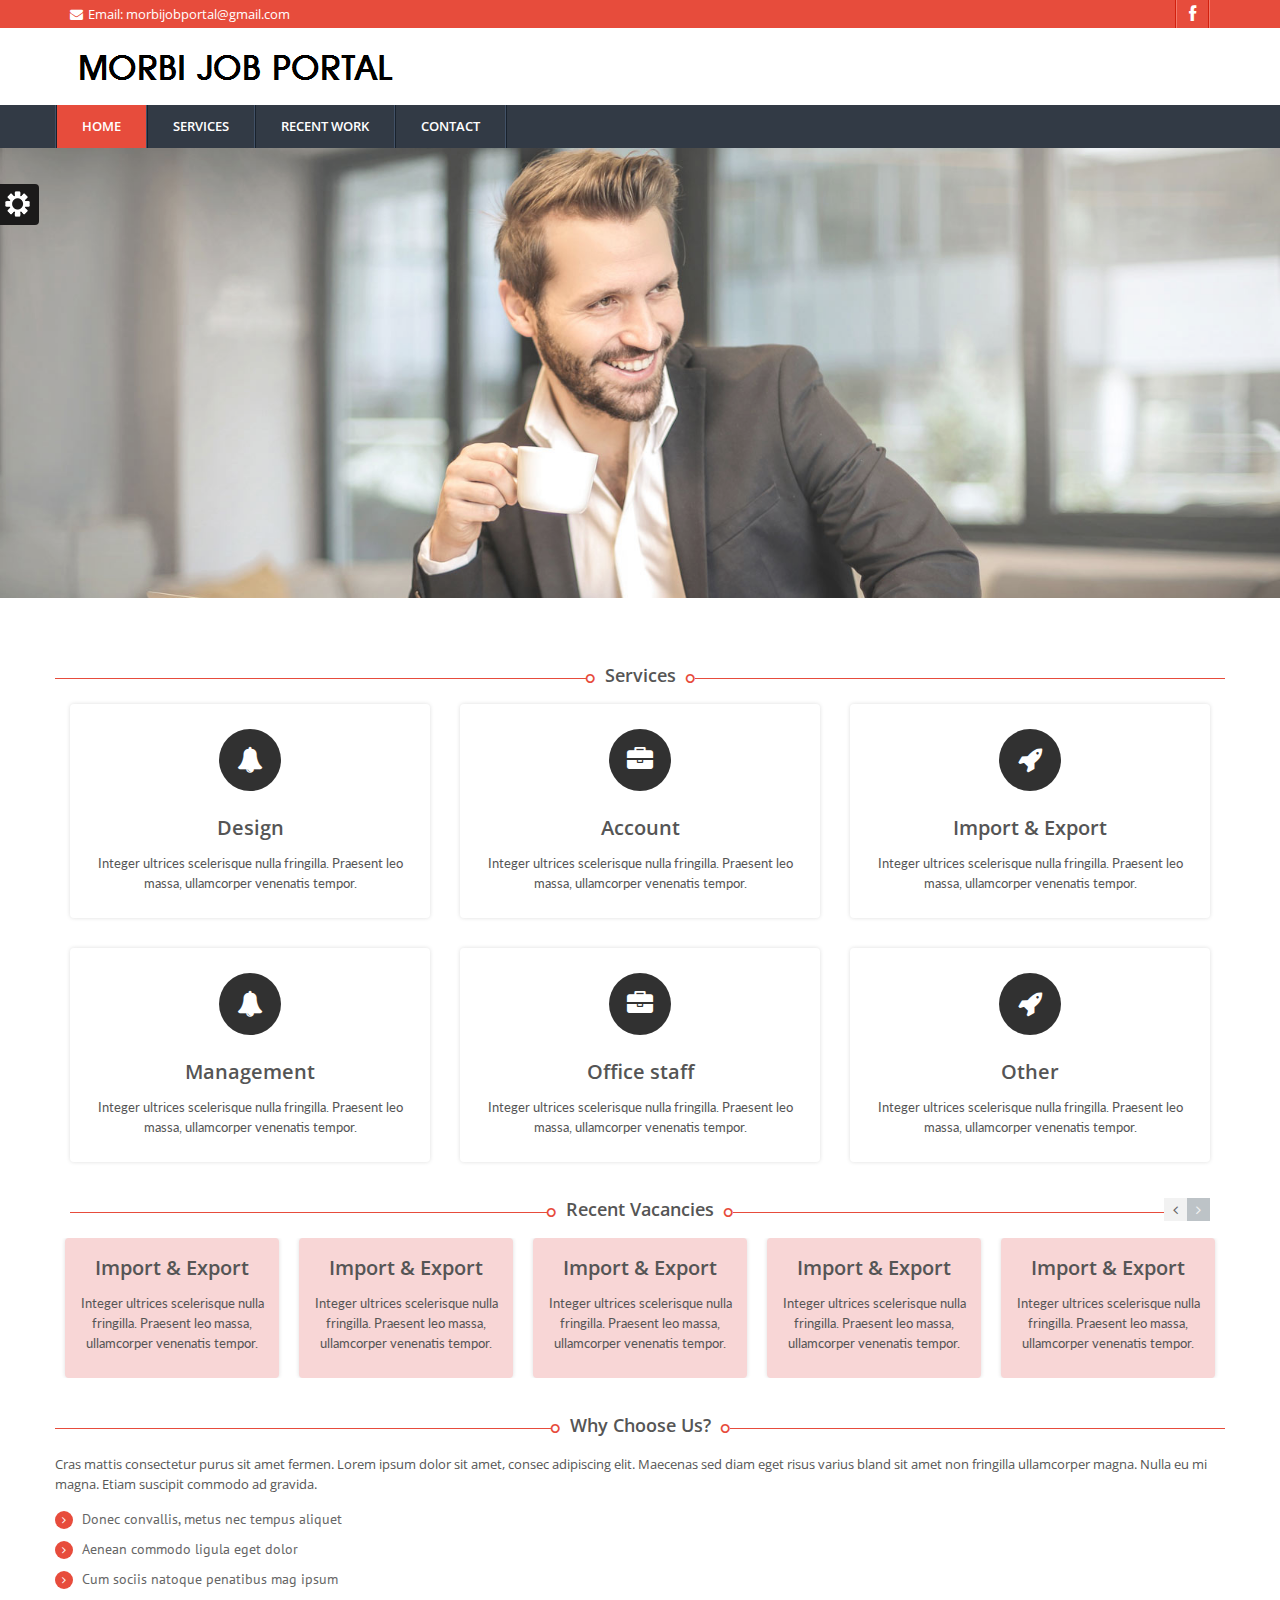
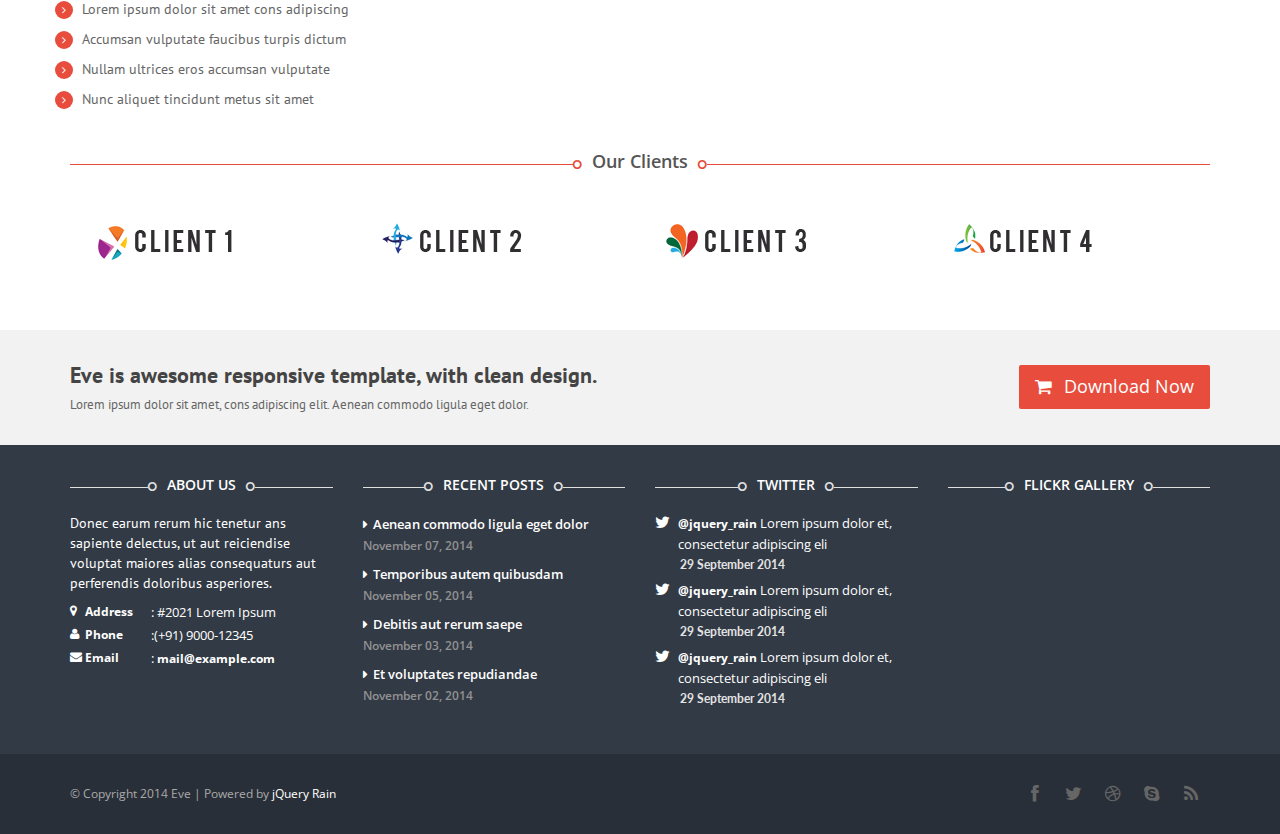
==== commit 5d0ecf1f: "2nd changes" ====
--- a/index.html
+++ b/index.html
@@ -5,7 +5,7 @@
 	<meta http-equiv="content-type" content="text/html; charset=UTF-8">
     <meta http-equiv="X-UA-Compatible" content="IE=edge">
 	<meta name="viewport" content="width=device-width, initial-scale=1, maximum-scale=1">
-	<title>Eve Responsive Multipurpose Template</title>
+	<title>Morbi Job Portal</title>
 	<meta name="description" content="">
 
     <!-- CSS FILES -->
@@ -38,12 +38,7 @@
                     <div class="col-sm-5 top-info">
                         <ul>
                                 <li><a href="" class="my-facebook"><i class="fa fa-facebook"></i></a></li>
-                         <!--   <li><a href="" class="my-tweet"><i class="fa fa-twitter"></i></a></li> 
-                            
-                            <li><a href="" class="my-skype"><i class="fa fa-skype"></i></a></li>
-                            <li><a href="" class="my-pint"><i class="fa fa-pinterest"></i></a></li>
-                            <li><a href="" class="my-rss"><i class="fa fa-rss"></i></a></li>
-                            <li><a href="" class="my-google"><i class="fa fa-google-plus"></i></a></li>-->
+                     
                         </ul>
                     </div>
                 </div>
@@ -124,6 +119,9 @@
 		<section class="info_service">
 			<div class="container">
 				<div class="row sub_content">
+                        <div class="dividerHeading">
+								<h4><span>Services</span></h4>
+							</div>
 					<div class="col-sm-4 col-md-4 col-lg-4">
 						<div class="serviceBox_2">
 							<i class="fa fa-bell"></i>
@@ -180,7 +178,7 @@
 					<div class="carousel-intro">
 						<div class="col-md-12">
 							<div class="dividerHeading">
-								<h4><span>Recent Work</span></h4>
+								<h4><span>Recent Vacancies</span></h4>
 							</div>
 							<div class="carousel-navi">
 								<div id="work-prev" class="arrow-left jcarousel-prev"><i class="fa fa-angle-left"></i></div>
@@ -194,145 +192,63 @@
                         <ul class="jcarousel-list">
                             <!-- Recent Work Item -->
                             <li class="col-sm-3 col-md-3 col-lg-3">
-                                <div class="recent-item">
-                                        <div class="touching medium">
-                                                <h5>sdsdfsff</h5>
-
-                                        </div>
-                                </div>
-                            </li>
-
-                            <!-- Recent Work Item -->
-                            <li class="col-sm-3 col-md-3 col-lg-3">
-                                <div class="recent-item">
-                                    <figure>
-                                        <div class="touching medium">
-                                            <img src="images/portfolio/portfolio_2.png" alt="" />
-                                        </div>
-                                        <div class="option">
-                                            <a href="images/portfolio/full/portfolio_2.png" class="hover-zoom mfp-image" ><i class="fa fa-search"></i></a>
-                                            <a href="portfolio_single.html" class="hover-link"><i class="fa fa-link"></i></a>
-                                        </div>
-                                        <figcaption class="item-description">
-                                            <h5>Touch and Swipe</h5>
-                                            <span>Technology</span>
-                                        </figcaption>
-                                    </figure>
-                                </div>
-                            </li>
-
-                            <!-- Recent Work Item -->
-                            <li class="col-sm-3 col-md-3 col-lg-3">
-                                <div class="recent-item">
-                                    <figure>
-                                        <div class="touching medium">
-                                            <img src="images/portfolio/portfolio_3.png" alt="" />
-                                        </div>
-                                        <div class="option">
-                                            <a href="images/portfolio/full/portfolio_8.png" class="hover-zoom mfp-image" ><i class="fa fa-search"></i></a>
-                                            <a href="portfolio_single.html" class="hover-link"><i class="fa fa-link"></i></a>
-                                        </div>
-                                        <figcaption class="item-description">
-                                            <h5>Touch and Swipe</h5>
-                                            <span>Technology</span>
-                                        </figcaption>
-                                    </figure>
-                                </div>
-                            </li>
-
-                            <!-- Recent Work Item -->
-                            <li class="col-sm-3 col-md-3 col-lg-3">
-                                <div class="recent-item">
-                                    <figure>
-                                        <div class="touching medium">
-                                            <img src="images/portfolio/portfolio_4.png" alt="" />
-                                        </div>
-                                        <div class="option">
-                                            <a href="images/portfolio/full/portfolio_3.png" class="hover-zoom mfp-image" ><i class="fa fa-search"></i></a>
-                                            <a href="portfolio_single.html" class="hover-link"><i class="fa fa-link"></i></a>
-                                        </div>
-                                        <figcaption class="item-description">
-                                            <h5>Touch and Swipe</h5>
-                                            <span>Technology</span>
-                                        </figcaption>
-                                    </figure>
-                                </div>
-                            </li>
-
-                            <!-- Recent Work Item -->
-                            <li class="col-sm-3 col-md-3 col-lg-3">
-                                <div class="recent-item">
-                                    <figure>
-                                        <div class="touching medium">
-                                            <img src="images/portfolio/portfolio_5.png" alt="" />
-                                        </div>
-                                        <div class="option">
-                                            <a href="images/portfolio/full/portfolio_4.png" class="hover-zoom mfp-image" ><i class="fa fa-search"></i></a>
-                                            <a href="portfolio_single.html" class="hover-link"><i class="fa fa-link"></i></a>
-                                        </div>
-                                        <figcaption class="item-description">
-                                            <h5>Touch and Swipe</h5>
-                                            <span>Technology</span>
-                                        </figcaption>
-                                    </figure>
-                                </div>
-                            </li>
-
-                            <!-- Recent Work Item -->
-                            <li class="col-sm-3 col-md-3 col-lg-3">
-                                <div class="recent-item">
-                                    <figure>
-                                        <div class="touching medium">
-                                            <img src="images/portfolio/portfolio_5.png" alt="" />
-                                        </div>
-                                        <div class="option">
-                                            <a href="images/portfolio/full/portfolio_1.png" class="hover-zoom mfp-image" ><i class="fa fa-search"></i></a>
-                                            <a href="portfolio_single.html" class="hover-link"><i class="fa fa-link"></i></a>
-                                        </div>
-                                        <figcaption class="item-description">
-                                            <h5>Touch and Swipe</h5>
-                                            <span>Technology</span>
-                                        </figcaption>
-                                    </figure>
-                                </div>
-                            </li>
-
-                            <!-- Recent Work Item -->
-                            <li class="col-sm-3 col-md-3 col-lg-3">
-                                <div class="recent-item">
-                                    <figure>
-                                        <div class="touching medium">
-                                            <img src="images/portfolio/portfolio_2.png" alt="" />
-                                        </div>
-                                        <div class="option">
-                                            <a href="images/portfolio/full/portfolio_7.png" class="hover-zoom mfp-image" ><i class="fa fa-search"></i></a>
-                                            <a href="portfolio_single.html" class="hover-link"><i class="fa fa-link"></i></a>
-                                        </div>
-                                        <figcaption class="item-description">
-                                            <h5>Touch and Swipe</h5>
-                                            <span>Technology</span>
-                                        </figcaption>
-                                    </figure>
-                                </div>
-                            </li>
-
-                            <!-- Recent Work Item -->
-                            <li class="col-sm-3 col-md-3 col-lg-3">
-                                <div class="recent-item">
-                                    <figure>
-                                        <div class="touching medium">
-                                            <img src="images/portfolio/portfolio_3.png" alt="" />
-                                        </div>
-                                        <div class="option">
-                                            <a href="images/portfolio/full/portfolio_8.png" class="hover-zoom mfp-image" ><i class="fa fa-search"></i></a>
-                                            <a href="portfolio_single.html" class="hover-link"><i class="fa fa-link"></i></a>
-                                        </div>
-                                        <figcaption class="item-description">
-                                            <h5>Touch and Swipe</h5>
-                                            <span>Technology</span>
-                                        </figcaption>
-                                    </figure>
-                                </div>
+                                    <div class="recent_work">
+                                           <h3>Import & Export</h3>
+                                            <p>Integer ultrices scelerisque nulla fringilla. Praesent leo massa, ullamcorper venenatis tempor.</p>
+                                    </div>
+                            </li>
+
+                            <!-- Recent Work Item -->
+                            <li class="col-sm-3 col-md-3 col-lg-3">
+                                    <div class="recent_work">
+                                            <h3>Import & Export</h3>
+                                            <p>Integer ultrices scelerisque nulla fringilla. Praesent leo massa, ullamcorper venenatis tempor.</p>
+                                    </div>
+                            </li>
+
+                            <!-- Recent Work Item -->
+                            <li class="col-sm-3 col-md-3 col-lg-3">
+                                    <div class="recent_work">
+                                            <h3>Import & Export</h3>
+                                            <p>Integer ultrices scelerisque nulla fringilla. Praesent leo massa, ullamcorper venenatis tempor.</p>
+                                    </div>
+                            </li>
+                            <!-- Recent Work Item -->
+                            <li class="col-sm-3 col-md-3 col-lg-3">
+                                    <div class="recent_work">
+                                            <h3>Import & Export</h3>
+                                            <p>Integer ultrices scelerisque nulla fringilla. Praesent leo massa, ullamcorper venenatis tempor.</p>
+                                    </div>
+                            </li>
+
+                            <li class="col-sm-3 col-md-3 col-lg-3">
+                                    <div class="recent_work">
+                                           <h3>Import & Export</h3>
+                                            <p>Integer ultrices scelerisque nulla fringilla. Praesent leo massa, ullamcorper venenatis tempor.</p>
+                                    </div>
+                            </li>
+
+                            <!-- Recent Work Item -->
+                            <li class="col-sm-3 col-md-3 col-lg-3">
+                                    <div class="recent_work">
+                                            <h3>Import & Export</h3>
+                                            <p>Integer ultrices scelerisque nulla fringilla. Praesent leo massa, ullamcorper venenatis tempor.</p>
+                                    </div>
+                            </li>
+
+                            <!-- Recent Work Item -->
+                            <li class="col-sm-3 col-md-3 col-lg-3">
+                                    <div class="recent_work">
+                                            <h3>Import & Export</h3>
+                                            <p>Integer ultrices scelerisque nulla fringilla. Praesent leo massa, ullamcorper venenatis tempor.</p>
+                                    </div>
+                            </li>
+                            <!-- Recent Work Item -->
+                            <li class="col-sm-3 col-md-3 col-lg-3">
+                                    <div class="recent_work">
+                                            <h3>Import & Export</h3>
+                                            <p>Integer ultrices scelerisque nulla fringilla. Praesent leo massa, ullamcorper venenatis tempor.</p>
+                                    </div>
                             </li>
                         </ul>
                     </div>
@@ -344,53 +260,8 @@
 		<section class="fetaure_bottom">
 			<div class="container">
 				<div class="row sub_content">
-                    <div class="col-lg-6">
-                        <div class="eve-tab">
-                            <div class="dividerHeading">
-                                <h4><span>Eve Features</span></h4>
-                            </div>
-                            <div class="widget widget_tab">
-                                <ul id="myTab" class="nav nav-tabs">
-                                    <li class="active"><a href="#Popular" data-toggle="tab">Popular</a></li>
-                                    <li class=""><a href="#Recent" data-toggle="tab">Recent</a></li>
-                                    <li class="last-tab"><a href="#Recent-Comment" data-toggle="tab"><i class="fa fa-comments-o"></i></a></li>
-                                </ul>
-
-                                <div id="myTabContent" class="tab-content clearfix">
-                                    <div class="tab-pane fade active in" id="Popular">
-                                        <h3>Unique & Clean Design</h3>
-                                        <p>Fusce lacinia tempor malesuada. Ut lacus sapien, placerat a ornare nec, elementum sit amet felis. Maecenas pretium lorem hendrerit eros sagittis fermentum. Donec in ut odio libero, at vulputate urna. Nulla tristique mi a massa convallis cursus. Nulla eu mi magna. Etiam suscipit commodo ad gravida.</p>
-                                        <ul class="list_style circle">
-                                            <li><a href="#"><i class="fa fa-check"></i> Donec convallis, metus nec tempus aliquet</a></li>
-                                            <li><a href="#"><i class="fa fa-check"></i> Aenean commodo ligula eget dolor</a></li>
-                                            <li><a href="#"><i class="fa fa-check"></i> Cum sociis natoque penatibus mag dis parturient</a></li>
-                                        </ul>
-                                    </div>
-                                    <div class="tab-pane fade" id="Recent">
-                                        <h3>Easy to Customize</h3>
-                                        <p>Fusce lacinia tempor malesuada. Ut lacus sapien, placerat a ornare nec, elementum sit amet felis. Maecenas pretium lorem hendrerit eros sagittis fermentum. Donec in ut odio libero, at vulputate urna. Nulla tristique mi a massa convallis cursus. Nulla eu mi magna. Etiam suscipit commodo ad gravida.</p>
-                                        <ul class="list_style">
-                                            <li><a href="#"><i class="fa fa-check"></i> Donec convallis, metus nec tempus aliquet</a></li>
-                                            <li><a href="#"><i class="fa fa-check"></i> Aenean commodo ligula eget dolor</a></li>
-                                            <li><a href="#"><i class="fa fa-check"></i> Cum sociis natoque penatibus mag dis parturient</a></li>
-                                        </ul>
-                                    </div>
-                                    <div class="tab-pane fade" id="Recent-Comment">
-                                        <h3>Free Support & Updates</h3>
-                                        <p>Fusce lacinia tempor malesuada. Ut lacus sapien, placerat a ornare nec, elementum sit amet felis. Maecenas pretium lorem hendrerit eros sagittis fermentum. Donec in ut odio libero, at vulputate urna. Nulla tristique mi a massa convallis cursus. Nulla eu mi magna. Etiam suscipit commodo ad gravida.</p>
-                                        <ul class="list_style square">
-                                            <li><a href="#"><i class="fa fa-check"></i> Donec convallis, metus nec tempus aliquet</a></li>
-                                            <li><a href="#"><i class="fa fa-check"></i> Aenean commodo ligula eget dolor</a></li>
-                                            <li><a href="#"><i class="fa fa-check"></i> Cum sociis natoque penatibus mag dis parturient</a></li>
-                                        </ul>
-                                    </div>
-                                </div>
-                            </div>
-                        </div>
-                    </div>
-
-                    <div class="col-lg-6 ">
-						<div class="dividerHeading">
+                    
+                    	<div class="dividerHeading">
 							<h4><span>Why Choose Us?</span></h4>
 						</div>
 						<p>Cras mattis consectetur purus sit amet fermen. Lorem ipsum dolor sit amet, consec adipiscing elit. Maecenas sed diam eget risus varius bland sit amet non fringilla ullamcorper magna. Nulla eu mi magna. Etiam suscipit commodo ad gravida.</p>
@@ -403,7 +274,7 @@
 							<li><a href="#"><i class="fa fa-angle-right"></i> Nullam ultrices eros accumsan vulputate</a></li>
 							<li><a href="#"><i class="fa fa-angle-right"></i> Nunc aliquet tincidunt metus sit amet</a></li>
 						</ul>
-					</div>
+					
 				</div>
 			</div>
 		</section>
--- a/css/style.css
+++ b/css/style.css
@@ -1913,14 +1913,12 @@
     padding-left:10px;
     padding-right:10px;
 }
-.option a.hover-zoom,
-.option a.hover-link{
+
+.option a{
     color: #e74c3c;
-}
-.option a.hover-zoom:hover,
-.option a.hover-link:hover{
-    background: #333;
-    color:#fff;
+    text-align: center;
+    margin: auto;
+   
 }
 .arrow-left, .arrow-right{
     width: 23px;
@@ -2360,6 +2358,54 @@
     font-size: 112%;
 }
 
+/* recent work
+====================================*/
+.recent_work {
+    padding: 15px 15px 25px;
+    margin:0 auto;
+    text-align: center;
+    cursor: pointer;
+    box-shadow:0 0 4px #DEDEDE;
+    background-color: #f8d6d6;
+    border-radius: 4px;
+}
+
+.recent_work,
+.recent_work i,
+.recent_work p,
+.recent_work h3 {
+    -webkit-transition: all 0.5s ease-in-out;
+    -moz-transition: all 0.5s ease-in-out;
+    -o-transition: all 0.5s ease-in-out;
+    -ms-transition: all 0.5s ease-in-out;
+    transition: all 0.5s ease-in-out;
+}
+
+.recent_work p {
+    margin: 0;
+    font-family:lato;
+}
+.recent_work h3 {
+    font-size: 20px;
+    font-weight: 600;
+    position: relative;
+    margin-top:0;
+}
+
+.recent_work i {
+    color: #fff;
+    font-size: 2em;
+    margin: 10px 0 22px;
+    background: #313131;
+    display: inline-block;
+    width: 62px;
+    height: 62px;
+    line-height: 62px;
+    border-radius: 50%;
+}
+
+
+
 /* service Box 2
 ====================================*/
 .serviceBox_2 {
@@ -2369,6 +2415,7 @@
     cursor: pointer;
     box-shadow:0 0 4px #DEDEDE;
     border-radius: 4px;
+    
 }
 
 .serviceBox_2,
--- a/css/style.css
+++ b/css/style.css
@@ -1913,14 +1913,12 @@
     padding-left:10px;
     padding-right:10px;
 }
-.option a.hover-zoom,
-.option a.hover-link{
+
+.option a{
     color: #e74c3c;
-}
-.option a.hover-zoom:hover,
-.option a.hover-link:hover{
-    background: #333;
-    color:#fff;
+    text-align: center;
+    margin: auto;
+   
 }
 .arrow-left, .arrow-right{
     width: 23px;
@@ -2360,6 +2358,54 @@
     font-size: 112%;
 }
 
+/* recent work
+====================================*/
+.recent_work {
+    padding: 15px 15px 25px;
+    margin:0 auto;
+    text-align: center;
+    cursor: pointer;
+    box-shadow:0 0 4px #DEDEDE;
+    background-color: #f8d6d6;
+    border-radius: 4px;
+}
+
+.recent_work,
+.recent_work i,
+.recent_work p,
+.recent_work h3 {
+    -webkit-transition: all 0.5s ease-in-out;
+    -moz-transition: all 0.5s ease-in-out;
+    -o-transition: all 0.5s ease-in-out;
+    -ms-transition: all 0.5s ease-in-out;
+    transition: all 0.5s ease-in-out;
+}
+
+.recent_work p {
+    margin: 0;
+    font-family:lato;
+}
+.recent_work h3 {
+    font-size: 20px;
+    font-weight: 600;
+    position: relative;
+    margin-top:0;
+}
+
+.recent_work i {
+    color: #fff;
+    font-size: 2em;
+    margin: 10px 0 22px;
+    background: #313131;
+    display: inline-block;
+    width: 62px;
+    height: 62px;
+    line-height: 62px;
+    border-radius: 50%;
+}
+
+
+
 /* service Box 2
 ====================================*/
 .serviceBox_2 {
@@ -2369,6 +2415,7 @@
     cursor: pointer;
     box-shadow:0 0 4px #DEDEDE;
     border-radius: 4px;
+    
 }
 
 .serviceBox_2,
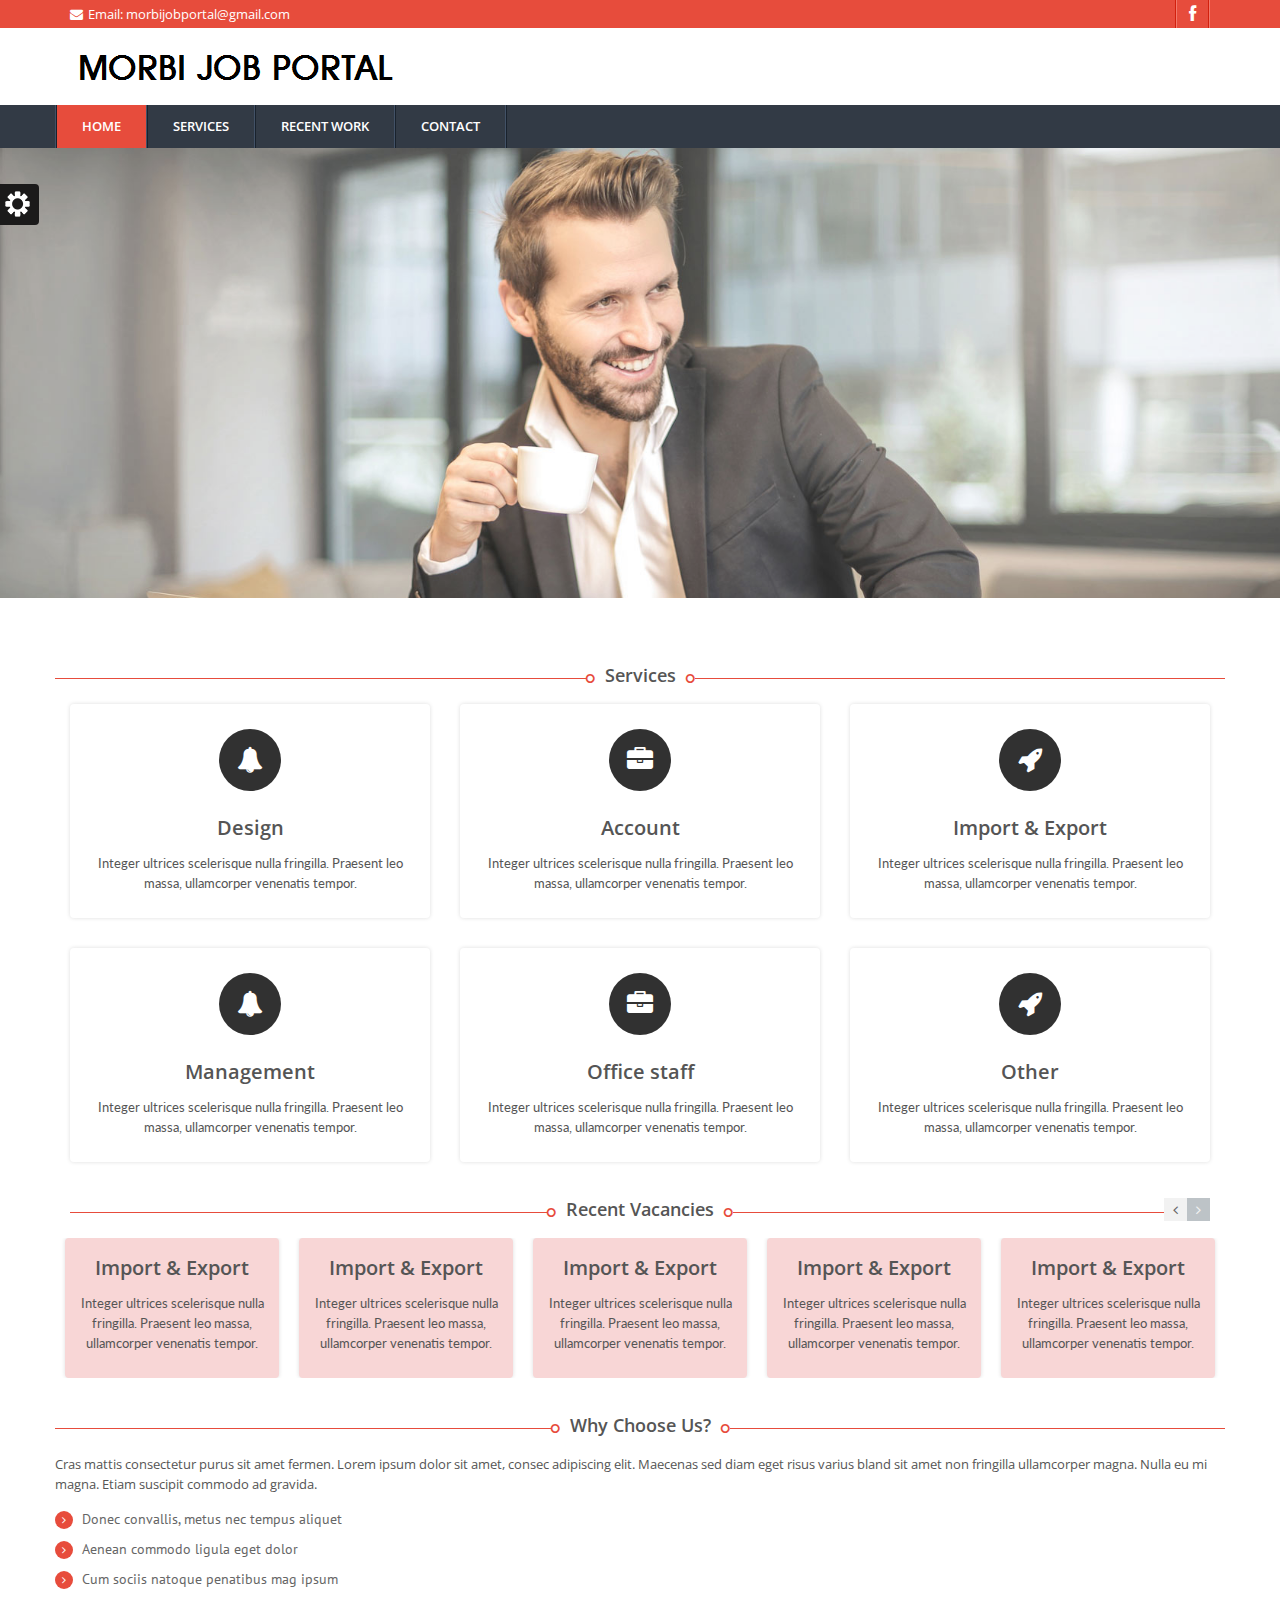
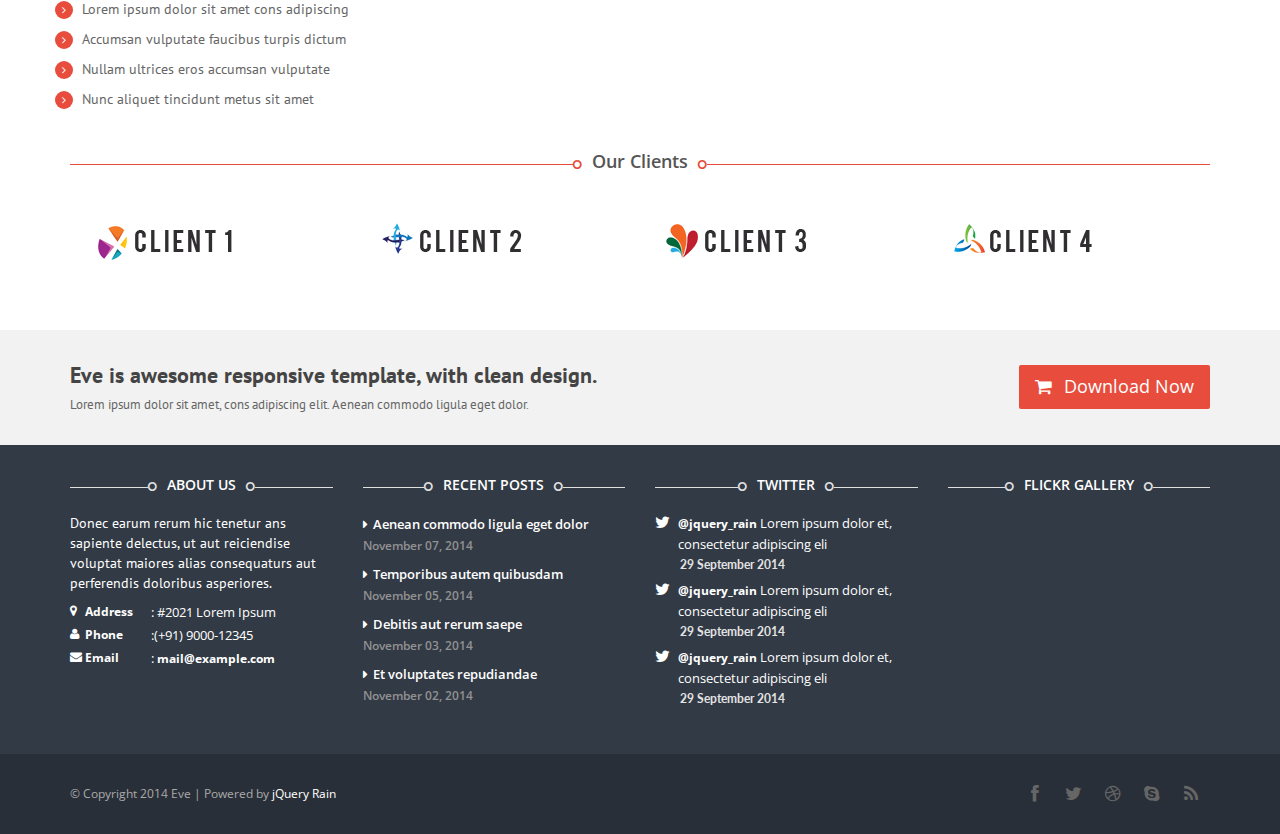
==== commit e063a7bc: "3rd changes with scroll" ====
--- a/index.html
+++ b/index.html
@@ -24,6 +24,7 @@
     <script src="https://oss.maxcdn.com/html5shiv/3.7.2/html5shiv.min.js"></script>
     <script src="https://oss.maxcdn.com/respond/1.4.2/respond.min.js"></script>
     <![endif]-->
+
 </head>
 <body>
 	<!--Start Header-->
@@ -76,16 +77,16 @@
                     </div>
                     <div class="navbar-collapse collapse">
                         <ul class="nav navbar-nav">
-                            <li class="active"><a href="index.html">Home</a>
-                            </li>
-
-                            <li><a href="#">Services</a>                              
+                            <li class="active"><a href="#header">Home</a>
+                            </li>
+
+                            <li><a href="#service_section">Services</a>                              
                             </li>                     
 
-                            <li><a href="contact.html">Recent Work</a>
-                            </li>
-
-                            <li><a href="contact.html">Contact</a>
+                            <li><a href="#recent_section">Recent work</a>
+                            </li>
+
+                            <li><a href="#contact_section">Contact</a>
                             </li>
 
                         </ul>
@@ -116,7 +117,7 @@
 		<!--End Slider-->
 		
 		<!--start info service-->
-		<section class="info_service">
+		<section class="info_service" id="service_section">
 			<div class="container">
 				<div class="row sub_content">
                         <div class="dividerHeading">
@@ -172,7 +173,7 @@
 		<!--end info service-->
 
 		<!--Start recent work-->
-		<section class="latest_work">
+		<section class="latest_work" id="recent_section">
 			<div class="container">
 				<div class="row sub_content">
 					<div class="carousel-intro">
@@ -321,7 +322,7 @@
 	</section>
 	
 	<!--start footer-->
-    <footer class="footer">
+    <footer class="footer" id="contact_section">
         <div class="container">
             <div class="row">
                 <div class="col-sm-6 col-md-3 col-lg-3">
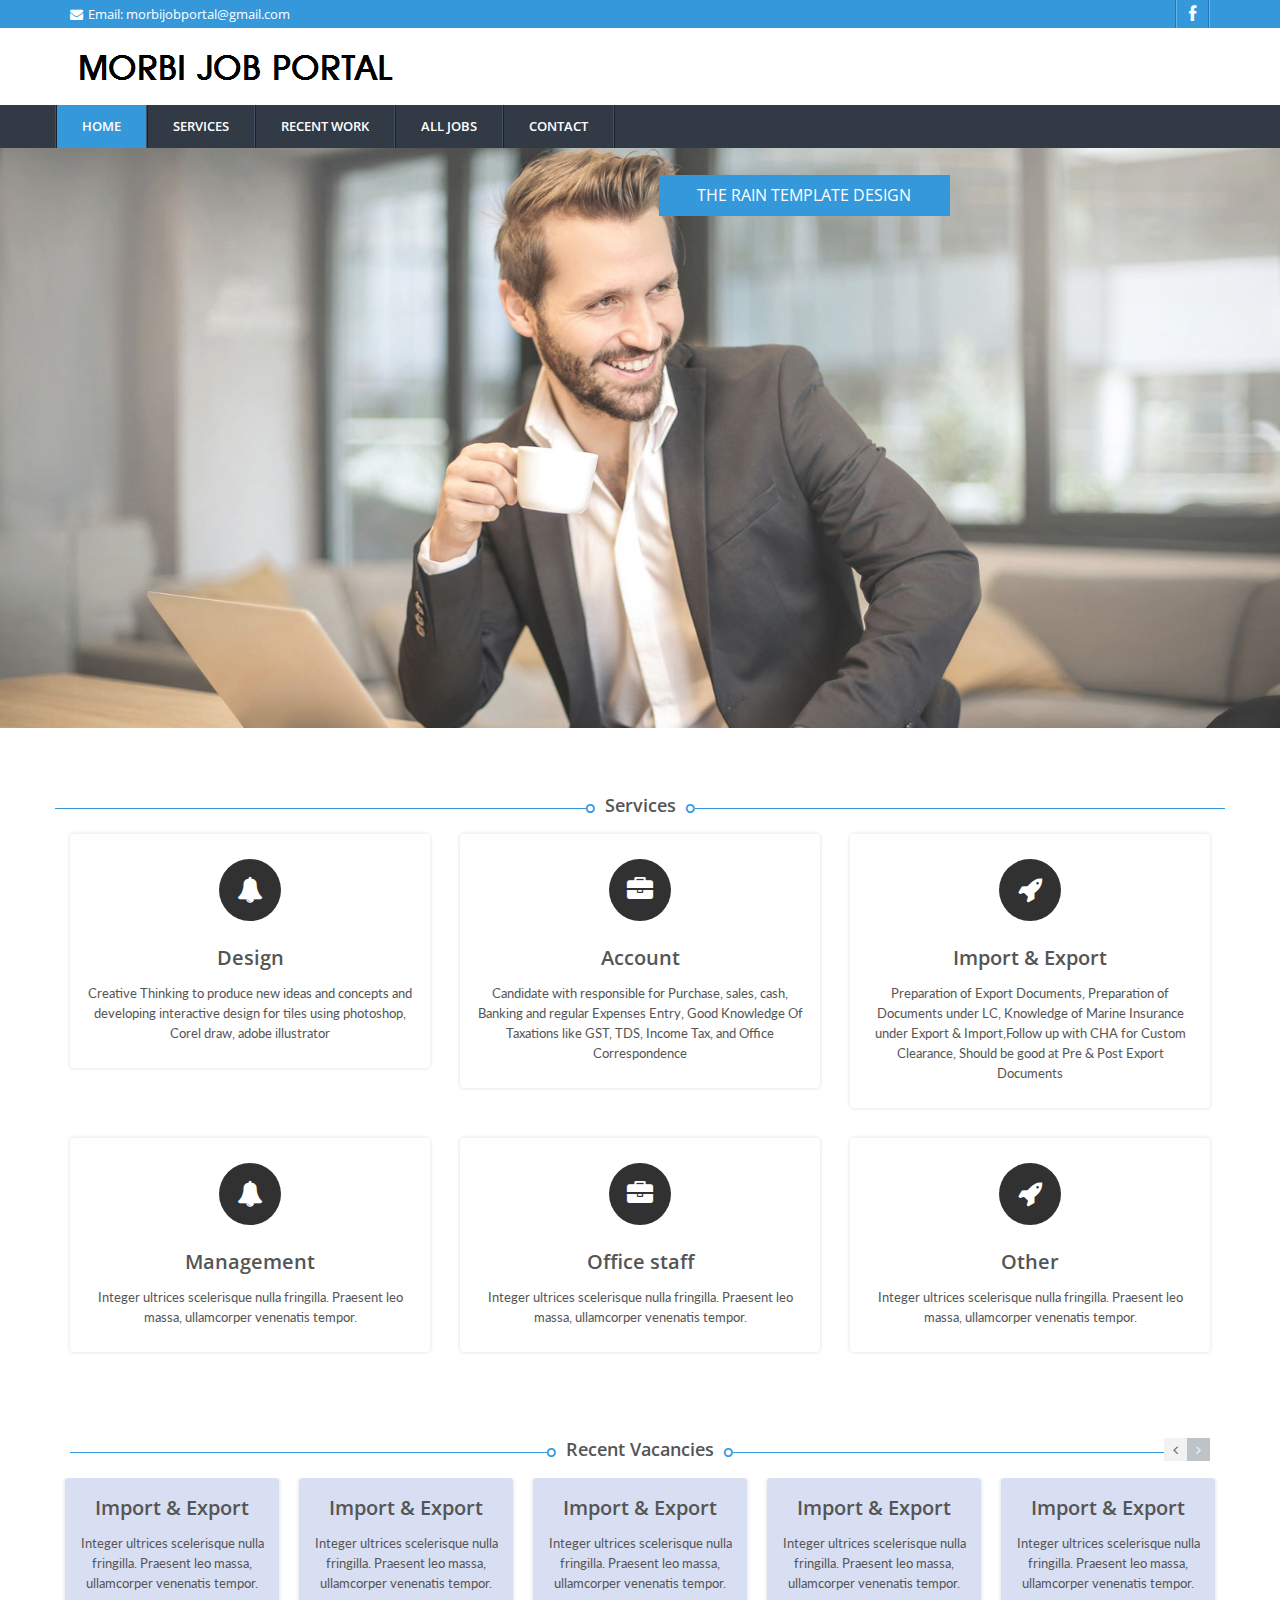
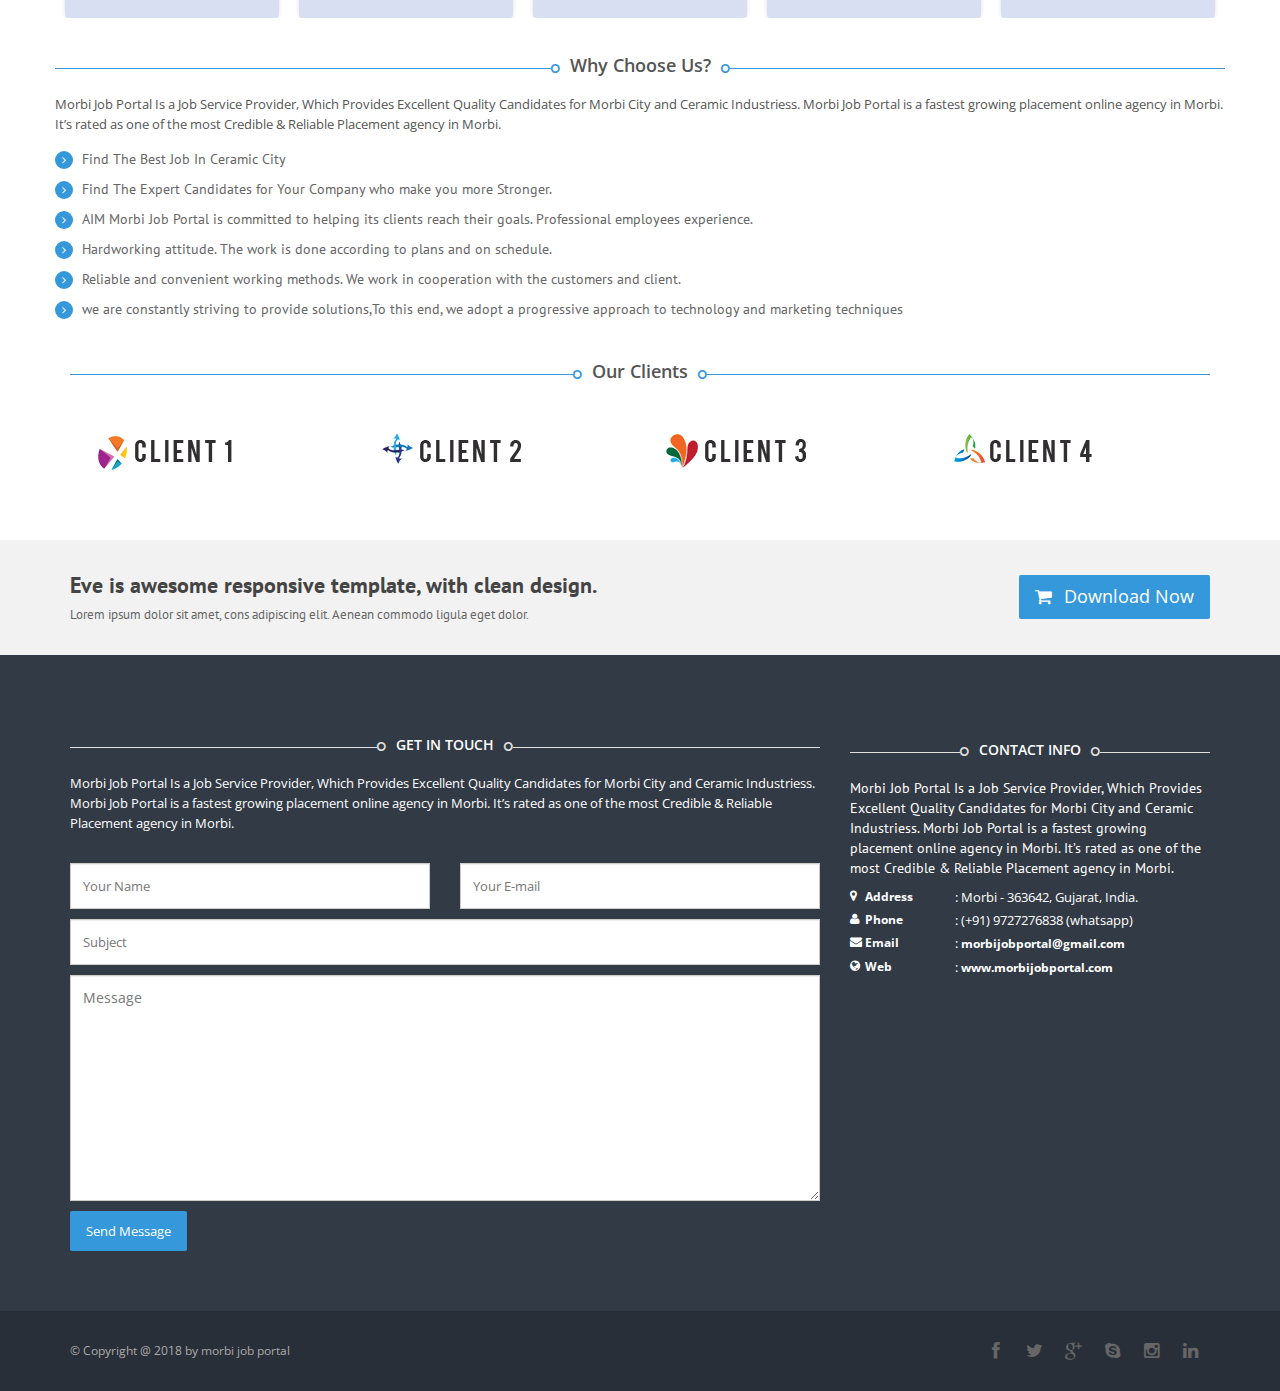
==== commit e218b384: "Color changed and contain" ====
--- a/index.html
+++ b/index.html
@@ -17,6 +17,7 @@
     <link rel="stylesheet" href="css/fractionslider.css"/>
     <link rel="stylesheet" href="css/style-fraction.css"/>
 
+    <link rel="stylesheet" href="css/skins/blue.css"/>
     <link rel="stylesheet" type="text/css" href="css/switcher.css" media="screen" />
     <!-- HTML5 Shim and Respond.js IE8 support of HTML5 elements and media queries -->
     <!-- WARNING: Respond.js doesn't work if you view the page via file:// -->
@@ -84,6 +85,9 @@
                             </li>                     
 
                             <li><a href="#recent_section">Recent work</a>
+                            </li>
+
+                            <li><a href="jobs.html">All Jobs</a>
                             </li>
 
                             <li><a href="#contact_section">Contact</a>
@@ -104,13 +108,24 @@
         <div class="slider-wrapper">
             <div class="slider">
                 <div class="slide">
-                    <img src="images/banner/banner1.jpg" data-in="fade" data-delay="fade" data-out="fade" width="1920" height="auto">     <!--2- slide background-->
+                    <img src="images/banner/banner1.jpg" data-in="fade" data-delay="fade" data-out="fade" width="1920" height="auto"> 
+                    <p class="claim light-pink" data-position="40,230" data-in="left"  data-out="left" data-delay="100" data-ease-in="easeOutBounce">the Rain template design</p>
+                    <p class="claim light-pink" data-position="120,230" data-in="right"  data-out="left" data-delay="2000" data-ease-in="easeOutBounce">the Rain template design</p>
+                    
+
                 </div>
                 <div class="slide">
                     <img src="images/banner/banner2.jpg" data-in="fade" data-out="fade" width="1920" height="auto"/>                                     <!--3- slide background-->
+                    <p class="claim light-pink" data-position="40,1200" data-in="right"  data-out="left" data-delay="100" data-ease-in="easeOutBounce">the Rain template design</p>
+                    <p class="claim light-pink" data-position="120,1200" data-in="left"  data-out="left" data-delay="2000" data-ease-in="easeOutBounce">the Rain template design</p>
+                    
                 </div>
                 <div class="slide">
                     <img src="images/banner/banner3.jpg" data-in="fade" data-out="fade" width="1920" height="auto">         <!--4- slide background-->
+                    <p class="claim light-pink" data-position="40,230" data-in="bottom"  data-out="left" data-delay="100" data-ease-in="easeOutBounce">the Rain template design</p>
+                    <p class="claim light-pink" data-position="120,230" data-in="top"  data-out="left" data-delay="2000" data-ease-in="easeOutBounce">the Rain template design</p>
+                    
+                    
                 </div>
             </div>
         </div>
@@ -127,21 +142,21 @@
 						<div class="serviceBox_2">
 							<i class="fa fa-bell"></i>
 							<h3>Design</h3>
-							<p>Integer ultrices scelerisque nulla fringilla. Praesent leo massa, ullamcorper venenatis tempor.</p>
+							<p>Creative Thinking to produce new ideas and concepts and developing interactive design for tiles using photoshop, Corel draw, adobe illustrator</p>
 						</div>
 					</div>
 					<div class="col-sm-4 col-md-4 col-lg-4">
 						<div class="serviceBox_2">
 							<i class="fa fa-briefcase"></i>
 							<h3>Account</h3>
-							<p>Integer ultrices scelerisque nulla fringilla. Praesent leo massa, ullamcorper venenatis tempor.</p>
+							<p>Candidate with responsible for Purchase, sales, cash, Banking and regular Expenses Entry, Good Knowledge Of Taxations like GST, TDS, Income Tax, and Office Correspondence</p>
 						</div>
 					</div>
 					<div class="col-sm-4 col-md-4 col-lg-4">
 						<div class="serviceBox_2">
 							<i class="fa fa-rocket"></i>
 							<h3>Import & Export</h3>
-							<p>Integer ultrices scelerisque nulla fringilla. Praesent leo massa, ullamcorper venenatis tempor.</p>
+							<p>Preparation of Export Documents, Preparation of Documents under LC, Knowledge of Marine Insurance under Export & Import,Follow up with CHA for Custom Clearance, Should be good at Pre & Post Export Documents</p>
 						</div>
 					</div>
                 </div>
@@ -175,6 +190,7 @@
 		<!--Start recent work-->
 		<section class="latest_work" id="recent_section">
 			<div class="container">
+                    <div class="mrgb-50 clearfix"></div>
 				<div class="row sub_content">
 					<div class="carousel-intro">
 						<div class="col-md-12">
@@ -265,15 +281,14 @@
                     	<div class="dividerHeading">
 							<h4><span>Why Choose Us?</span></h4>
 						</div>
-						<p>Cras mattis consectetur purus sit amet fermen. Lorem ipsum dolor sit amet, consec adipiscing elit. Maecenas sed diam eget risus varius bland sit amet non fringilla ullamcorper magna. Nulla eu mi magna. Etiam suscipit commodo ad gravida.</p>
+						<p>Morbi Job Portal Is a Job Service Provider, Which Provides Excellent Quality Candidates for Morbi City and Ceramic Industriess. Morbi Job Portal is a fastest growing placement online agency in Morbi. It’s rated as one of the most Credible & Reliable Placement agency in Morbi.</p>
 						<ul class="list_style circle">
-							<li><a href="#"><i class="fa fa-angle-right"></i> Donec convallis, metus nec tempus aliquet</a></li>
-							<li><a href="#"><i class="fa fa-angle-right"></i> Aenean commodo ligula eget dolor</a></li>
-							<li><a href="#"><i class="fa fa-angle-right"></i> Cum sociis natoque penatibus mag ipsum</a></li>
-							<li><a href="#"><i class="fa fa-angle-right"></i> Lorem ipsum dolor sit amet cons adipiscing</a></li>
-							<li><a href="#"><i class="fa fa-angle-right"></i> Accumsan vulputate faucibus turpis dictum</a></li>
-							<li><a href="#"><i class="fa fa-angle-right"></i> Nullam ultrices eros accumsan vulputate</a></li>
-							<li><a href="#"><i class="fa fa-angle-right"></i> Nunc aliquet tincidunt metus sit amet</a></li>
+							<li><a href="#"><i class="fa fa-angle-right"></i> Find The Best Job In Ceramic City</a></li>
+							<li><a href="#"><i class="fa fa-angle-right"></i> Find The Expert Candidates for Your Company who make you more Stronger.                            </a></li>
+							<li><a href="#"><i class="fa fa-angle-right"></i> AIM Morbi Job Portal is committed to helping its clients reach their goals. Professional employees experience.</a></li>
+							<li><a href="#"><i class="fa fa-angle-right"></i> Hardworking attitude. The work is done according to plans and on schedule.</a></li>
+							<li><a href="#"><i class="fa fa-angle-right"></i> Reliable and convenient working methods. We work in cooperation with the customers and client.</a></li>
+							<li><a href="#"><i class="fa fa-angle-right"></i> we are constantly striving to provide solutions,To this end, we adopt a progressive approach to technology and marketing techniques</a></li>
 						</ul>
 					
 				</div>
@@ -320,94 +335,143 @@
 			</div>
 		</div>
 	</section>
+    
+    
+
+    <footer class="footer" id="contact_section">
+            <div class="container">
+                    <div class="mrgb-50 clearfix"></div>
+				<div class="row sub_content">
+					<div class="col-lg-8 col-md-8 col-sm-8">
+						<div class="widget_title">
+							<h4><span>Get in Touch</span></h4>
+						</div>
+						<p>Morbi Job Portal Is a Job Service Provider, Which Provides Excellent Quality Candidates for Morbi City and Ceramic Industriess. Morbi Job Portal is a fastest growing placement online agency in Morbi. It’s rated as one of the most Credible & Reliable Placement agency in Morbi.</p>
+							
+						<div class="alert alert-success hidden alert-dismissable" id="contactSuccess">
+						  <button type="button" class="close" data-dismiss="alert" aria-hidden="true">&times;</button>
+						  <strong>Success!</strong> Your message has been sent to us.
+						</div>
+						
+						<div class="alert alert-error hidden" id="contactError">
+						  <button type="button" class="close" data-dismiss="alert" aria-hidden="true">&times;</button>
+						  <strong>Error!</strong> There was an error sending your message.
+						</div>
+						
+						<form id="contactForm" action="" novalidate="novalidate">
+                            <div class="row">
+                                <div class="form-group">
+                                    <div class="col-lg-6 ">
+                                        <input type="text" id="name" name="name" class="form-control" maxlength="100" data-msg-required="Please enter your name." value="" placeholder="Your Name" >
+                                    </div>
+                                    <div class="col-lg-6 ">
+                                        <input type="email" id="email" name="email" class="form-control" maxlength="100" data-msg-email="Please enter a valid email address." data-msg-required="Please enter your email address." value="" placeholder="Your E-mail" >
+                                    </div>
+                                </div>
+                            </div>
+                            <div class="row">
+                                <div class="form-group">
+                                    <div class="col-md-12">
+                                        <input type="text" id="subject" name="subject" class="form-control" maxlength="100" data-msg-required="Please enter the subject." value="" placeholder="Subject">
+                                    </div>
+                                </div>
+                            </div>
+                            <div class="row">
+                                <div class="form-group">
+                                    <div class="col-md-12">
+                                        <textarea id="message" class="form-control" name="message" rows="10" cols="50" data-msg-required="Please enter your message." maxlength="5000" placeholder="Message"></textarea>
+
+                                    </div>
+                                </div>
+                            </div>
+                            <div class="row">
+                                <div class="col-md-12">
+                                    <input type="submit" data-loading-text="Loading..." class="btn btn-default btn-lg" value="Send Message">
+                                </div>
+                            </div>
+						</form>
+					</div>
+					
+					<div class="col-lg-4 col-md-4 col-sm-4">
+						<div class="sidebar">
+							<div class="widget_content">
+								<div class="widget_title">
+									<h4><span>Contact Info</span></h4>
+								</div>
+								    <p>Morbi Job Portal Is a Job Service Provider, Which Provides Excellent Quality Candidates for Morbi City and Ceramic Industriess. Morbi Job Portal is a fastest growing placement online agency in Morbi. It’s rated as one of the most Credible & Reliable Placement agency in Morbi.</p>
+								    <ul class="contact-details-alt">
+									    <li><i class="fa fa-map-marker"></i> <p><strong>Address</strong>:  Morbi - 363642, Gujarat, India.</p></li>
+									    <li><i class="fa fa-user"></i> <p><strong>Phone</strong>: (+91) 9727276838 (whatsapp)</p></li>
+									    <li><i class="fa fa-envelope"></i> <p><strong>Email</strong>: <a href="#">morbijobportal@gmail.com</a></p></li>
+									    <li><i class="fa fa-globe"></i> <p><strong>Web</strong>: <a href="#" data-placement="bottom" data-toggle="tooltip" title="www.example.com">www.morbijobportal.com</a></p></li>
+								    </ul>
+								
+                            </div>
+                        </div>
+					</div>
+					
+				</div>
 	
-	<!--start footer-->
+            </div>
+        </footer>
+
+
+        
+	<!--start footer
     <footer class="footer" id="contact_section">
         <div class="container">
             <div class="row">
-                <div class="col-sm-6 col-md-3 col-lg-3">
+                <div class="col-sm-6 col-md-6 col-lg-6">
                     <div class="widget_title">
                         <h4><span>About Us</span></h4>
                     </div>
                     <div class="widget_content">
-                        <p>Donec earum rerum hic tenetur ans sapiente delectus, ut aut reiciendise voluptat maiores alias consequaturs aut perferendis doloribus asperiores.</p>
+                        <p>Morbi Job Portal Is a Job Service Provider, Which Provides Excellent Quality Candidates for Morbi City and Ceramic Industriess. Morbi Job Portal is a fastest growing placement online agency in Morbi. It’s rated as one of the most Credible & Reliable Placement agency in Morbi.</p>
                         <ul class="contact-details-alt">
-                            <li><i class="fa fa-map-marker"></i> <p><strong>Address</strong>: #2021 Lorem Ipsum</p></li>
-                            <li><i class="fa fa-user"></i> <p><strong>Phone</strong>:(+91) 9000-12345</p></li>
-                            <li><i class="fa fa-envelope"></i> <p><strong>Email</strong>: <a href="#">mail@example.com</a></p></li>
+                            <li><i class="fa fa-map-marker"></i> <p><strong>Address</strong>: Morbi - 363642, Gujarat, India. </p></li>
+                            <li><i class="fa fa-user"></i> <p><strong>Phone</strong>:(+91) 0000000000</p></li>
+                            <li><i class="fa fa-envelope"></i> <p><strong>Email</strong>: <a href="#">morbijobportal@gmail.com</a></p></li>
                         </ul>
                     </div>
                 </div>
-                <div class="col-sm-6 col-md-3 col-lg-3">
+                <div class="col-sm-6 col-md-6 col-lg-6">
                     <div class="widget_title">
-                        <h4><span>Recent Posts</span></h4>
+                        <h4><span>Inquiry Form</span></h4>
                     </div>
                     <div class="widget_content">
-                        <ul class="links">
-                            <li><i class="fa fa-caret-right"></i> <a href="#">Aenean commodo ligula eget dolor<span>November 07, 2014</span></a></li>
-                            <li><i class="fa fa-caret-right"></i> <a href="#">Temporibus autem quibusdam <span>November 05, 2014</span></a></li>
-                            <li><i class="fa fa-caret-right"></i> <a href="#">Debitis aut rerum saepe <span>November 03, 2014</span></a></li>
-                            <li><i class="fa fa-caret-right"></i> <a href="#">Et voluptates repudiandae <span>November 02, 2014</span></a></li>
-                        </ul>
-                    </div>
-                </div>
-                <div class="col-sm-6 col-md-3 col-lg-3">
-                    <div class="widget_title">
-                        <h4><span>Twitter</span></h4>
-                    </div>
-                    <div class="widget_content">
-                        <ul class="tweet_list">
-                            <li class="tweet_content item">
-                                <i class="fa fa-twitter"></i>
-                                <p class="tweet_link"><a href="#">@jquery_rain </a> Lorem ipsum dolor et, consectetur adipiscing eli</p>
-                                <span class="time">29 September 2014</span>
-                            </li>
-                            <li class="tweet_content item">
-                                <i class="fa fa-twitter"></i>
-                                <p class="tweet_link"><a href="#">@jquery_rain </a> Lorem ipsum dolor et, consectetur adipiscing eli</p>
-                                <span class="time">29 September 2014</span>
-                            </li>
-                            <li class="tweet_content item">
-                                <i class="fa fa-twitter"></i>
-                                <p class="tweet_link"><a href="#">@jquery_rain </a> Lorem ipsum dolor et, consectetur adipiscing eli</p>
-                                <span class="time">29 September 2014</span>
-                            </li>
-                        </ul>
-                    </div>
-                    <div class="widget_content">
-                        <div class="tweet_go"></div>
-                    </div>
-                </div>
-                <div class="col-sm-6 col-md-3 col-lg-3">
-                    <div class="widget_title">
-                        <h4><span>Flickr Gallery</span></h4>
-                    </div>
-                    <div class="widget_content">
-                        <div class="flickr">
-                            <ul id="flickrFeed" class="flickr-feed"></ul>
-                        </div>
+                        <div class="col-sm-5 col-md-5 col-lg-5">
+                        <form>
+                            <p>Name :</p> <input type="text" style="width: 100%"> <br>
+                             <p> Email : </p>  <input type="email" style="width: 100%"> <br>
+                             <p>Message : </p>
+                            <textarea ></textarea>
+                            <input type="button" value="submit">
+                        
+                        </form>
+                    </div>
                     </div>
                 </div>
             </div>
         </div>
-    </footer>
+    </footer>-->
 	<!--end footer-->
 	
 	<section class="footer_bottom">
 		<div class="container">
 			<div class="row">
 				<div class="col-lg-6 ">
-                    <p class="copyright">&copy; Copyright 2014 Eve | Powered by  <a href="http://www.jqueryrain.com/">jQuery Rain</a></p>
+                    <p class="copyright">&copy; Copyright @ 2018 by morbi job portal </p>
 				</div>
 				
 				<div class="col-lg-6 ">
 					<div class="footer_social">
 						<ul class="footbot_social">
-							<li><a class="fb" href="#." data-placement="top" data-toggle="tooltip" title="Facbook"><i class="fa fa-facebook"></i></a></li>
-							<li><a class="twtr" href="#." data-placement="top" data-toggle="tooltip" title="Twitter"><i class="fa fa-twitter"></i></a></li>
-							<li><a class="dribbble" href="#." data-placement="top" data-toggle="tooltip" title="Dribbble"><i class="fa fa-dribbble"></i></a></li>
-							<li><a class="skype" href="#." data-placement="top" data-toggle="tooltip" title="Skype"><i class="fa fa-skype"></i></a></li>
-							<li><a class="rss" href="#." data-placement="top" data-toggle="tooltip" title="RSS"><i class="fa fa-rss"></i></a></li>
+								<li><a class="fb" href="#." data-placement="bottom" data-toggle="tooltip" ><i class="fa fa-facebook"></i></a></li>
+								<li><a class="twtr" href="#." data-placement="bottom" data-toggle="tooltip" ><i class="fa fa-twitter"></i></a></li>
+								<li><a class="gmail" href="#." data-placement="bottom" data-toggle="tooltip" ><i class="fa fa-google-plus"></i></a></li>
+								<li><a class="skype" href="#." data-placement="bottom" data-toggle="tooltip" ><i class="fa fa-skype"></i></a></li>
+								<li><a class="instagram" href="#." data-placement="bottom" data-toggle="tooltip" ><i class="fa fa-instagram"></i></a></li>
+								<li><a class="linkedin" href="#." data-placement="bottom" data-toggle="tooltip" ><i class="fa fa-linkedin"></i></a></li>
 						</ul>
 					</div>
 				</div>
@@ -434,7 +498,7 @@
 	<script src="js/main.js"></script>
 	
 	<!-- Start Style Switcher -->
-	<div class="switcher"></div>
+	<!--div class="switcher"></div>-->
 	<!-- End Style Switcher -->
     <script>
         $(window).load(function(){
--- a/css/style.css
+++ b/css/style.css
@@ -2366,7 +2366,7 @@
     text-align: center;
     cursor: pointer;
     box-shadow:0 0 4px #DEDEDE;
-    background-color: #f8d6d6;
+    background-color: #d9dff3;
     border-radius: 4px;
 }
 
--- a/css/style.css
+++ b/css/style.css
@@ -2366,7 +2366,7 @@
     text-align: center;
     cursor: pointer;
     box-shadow:0 0 4px #DEDEDE;
-    background-color: #f8d6d6;
+    background-color: #d9dff3;
     border-radius: 4px;
 }
 
--- a/css/style-fraction.css
+++ b/css/style-fraction.css
@@ -4,50 +4,46 @@
     position:relative;
     overflow:hidden;
     width:100%;
-    min-height: 550px;
-   /* background: url("../images/fraction-slider/NEW-6.png");*/
+    min-height: 680px;
+    /* background: url("../images/fraction-slider/NEW-6.png");*/
     background-size:100%;
     margin:0;
 }
 @media only screen and (min-width: 1024px) and (max-width: 1280px){
     .slider-wrapper
     {
-        min-height:450px;
+        min-height: 580px;
     }
 }
-@media only screen and (min-width: 900px) and (max-width: 1024px){
+@media only screen and (min-width: 751px) and (max-width: 1023px){
 
     .slider-wrapper
     {
-        max-height:230px;
+        min-height: 430px;   
     }
 }
-@media only screen and (min-width: 751px) and (max-width: 900px){
+@media only screen and (min-width: 400px) and (max-width: 750px){
 
     .slider-wrapper
     {
-        max-height:190px;
+        min-height: 340px;
+        
     }
 }
-@media only screen and (min-width: 641px) and (max-width: 750px){
+@media only screen and (min-width: 250px) and (max-width: 399px){
 
     .slider-wrapper
     {
-        max-height:180px;
+        min-height: 130px;
+        
     }
 }
-@media only screen and (min-width: 480px) and (max-width: 640px){
+@media only screen and (max-width: 249px){
 
     .slider-wrapper
     {
-        max-height:172px;
-    }
-}
-@media only screen and (max-width: 479px){
-
-    .slider-wrapper
-    {
-        max-height:108px;
+        min-height: 80px;
+        
     }
 }
 .slider{
--- a/css/skins/blue.css
+++ b/css/skins/blue.css
@@ -0,0 +1,150 @@
+#top-bar{background:#3498DB;}
+
+.top-info li a,.top-info li:first-child a{border-left-color:#67B4EB; border-right-color:#2377B3;}
+
+.top-info ul{border-right-color:#67B4EB; border-left-color:#2377B3;}
+
+.list_style.circle li a i,
+.flickr-feed li .hover,
+.progress_skill .bar,
+.swipe-navi .swipe-left,
+.swipe-navi .swipe-right,
+.blogPic .blog-hover .icon,
+.list_style.square li a i,
+.highlight.default,
+.blog_large .day, .blog_single .day,
+#filter li.selected a:before,
+.carousel-pagination li.active,
+.slider-read,
+.slider .new,.slider .light-pink,
+.theme-color-pt .pricingTable:before,
+.pricingBlock.theme-color-pt .pricingTable-header .price-value,
+.promo_content a.btn
+{
+	background: #3498db !important;
+}
+
+.navbar-nav > li > a:hover,.navbar-nav > li > a:focus,.navbar-nav > li.active > a,
+.navbar-default .navbar-nav > .active > a,
+.navbar-default .navbar-nav > .active > a:hover,
+.navbar-default .navbar-nav > .active > a:focus,
+.navbar-default .navbar-nav > .open > a,
+.navbar-default .navbar-nav > .open > a:hover,
+.navbar-default .navbar-nav > .open > a:focus,
+.navbar-default .navbar-nav .open .dropdown-menu > .active > a,
+.navbar-default .navbar-nav .open .dropdown-menu > .active > a:hover,
+.navbar-default .navbar-nav .open .dropdown-menu > .active > a:focus,
+.navbar-default .navbar-nav .open .dropdown-menu > .disabled > a,
+.navbar-default .navbar-nav .open .dropdown-menu > .disabled > a:hover,
+.navbar-default .navbar-nav .open .dropdown-menu > .disabled > a:focus
+{
+    background:#3498db !important;
+}
+@media only screen and (max-width: 767px) {
+    .navbar-default .navbar-nav .open .dropdown-menu > li > a:hover,
+    .navbar-default .navbar-nav .open .dropdown-menu > li > a:focus
+    {
+        background:#3498db;
+    }
+}
+.navbar-nav > li > ul:before{ border-bottom-color:#3498db; }
+.navbar-nav > li ul > li:first-child{ border-top:2px solid #3498db; }
+.navbar-nav .dropdown-menu > li > a:hover{ color:#3498db; }
+
+.dividerHeading h4,.widget_title h4,#site-searchform #s:focus{border-color:#3498db;}
+
+.serviceBox_2:hover{ background:#3498db; }
+.serviceBox_3:hover .service_3_detail{border-bottom-color:#3498db}
+.panel.active_acc, .panel:hover{border-top-color:#3498db;}
+.icon_service i{background:#3498db; }
+
+.blog_medium .day{background:#3498db;}
+
+.nav-tabs > li.active > a, .nav-tabs > li.active > a:hover, .nav-tabs > li.active > a:focus,
+.nav-tabs li.active, .nav-tabs li.active a, .nav-tabs li.active a:hover{border-top-color:#3498db;color:#3498db;}
+
+.fraction-slider .next:hover,.fraction-slider .prev:hover,
+.fraction-slider .next:hover:before,.fraction-slider .prev:hover:before{color:#3498db!important;border-color:#3498db!important;}
+
+a,
+a.read:hover, 
+.recent_posts_list li a:hover,
+.testimonial-review small,
+.active .acc_head, .active .Eve_toggle_head,
+.list_style li a:hover,
+#breadcrumbs ul li:last-child a, #breadcrumbs ul li a,
+.tp-caption.large_bold_red,
+.blogMeta a:hover, .blogTitle span:hover,
+.serviceBox_2:hover i,
+.dropcap.default,
+.blogTitle > a:hover h2,
+.sidebar_widget ul.archives_list li a:hover, .sidebar_widget ul.arrows_list1 li a:hover i,
+.blog_large .post_meta .metaInfo > span > a:hover, .blog_single .post_meta .metaInfo > span > a:hover,
+#comment-list li .comment-container:hover a,
+#comment-list li .comment-container:hover .comment-date,
+.dividerHeading h4 span:before,
+.dividerHeading h4 span:after,
+.widget_title h4 span:after,
+.widget_title h4 span:before,
+.panel-heading:hover a, .panel-heading:hover .accordian-icon,
+.active_acc .panel-title a,
+.active_acc .accordian-icon,
+.panel-heading:hover  a,
+.panel-heading:hover .accordian-icon,
+.blog_medium .post_meta .metaInfo > span > a:hover,
+.blog_medium .post_meta h2:hover a,
+.sidebar_widget ul.arrows_list li a:hover, .sidebar_widget ul.arrows_list1 li a:hover i,
+.recent_tab_list li a:hover,
+.blog_large .post_meta h2:hover a, .blog_single .post_meta h2:hover a,
+.comments_list a,.sidebar .widget ul.arrows_list li a:hover, .sidebar .widget ul.arrows_list1 li a:hover i,
+.sidebar .widget ul.archives_list li a:hover, .sidebar .widget ul.arrows_list1 li a:hover i,
+.footer li a:hover,.author_bio > h5 a,.author_name > a:hover,.project_details .details li a:hover{
+  color: #3498db;
+}
+
+.testimonial-item blockquote {border-top: 3px solid #3498db;}
+.testimonial-review > img {border: 2px solid #3498db;}
+
+.btn.btn-default,
+.tp-caption.modern_big_redbg,
+.tp-caption.medium_bg_red,
+.dropcap_block.default,
+.btn.btn-default.dark:hover,
+.btn.btn-default.dark:focus,
+.btn-group:focus .btn.btn-default.dark.dropdown-toggle,
+.icon_lists .fa-hover a:hover,
+#site-searchform #searchsubmit,
+.tags li a:hover,
+.shares li a:hover
+{
+	background-color:#3498db;
+}
+
+.comment-container:hover {border-color:#3498db;}
+
+.pricingTable:before,.pricingTable .btn-default{background:#696868;}
+.pricingTable .btn-default:hover{background:#403F3F;}
+
+.theme-color-pt .btn-default {background:#3498db;}
+
+.btn-default:hover,.theme-color-pt .btn-default:hover{background-color:#257FBF;}
+.promo_content a.btn{ border-bottom-color:#0673C1;}
+.promo_content a.btn:hover{ background:#2787CB!important; border-bottom-color:#126FB1;}
+
+.progress_skill:hover .bar,.pricingTable.business .pricingTable-header .price-value {background: #2980b9 !important;}
+
+.form-control:focus,#site-searchform #s:focus {border-color:#3498db;box-shadow:0 1px 1px rgba(0, 0, 0, 0.075) inset, 0 0 8px rgba(52, 152, 219, 0.6);}
+
+blockquote.default,.theme-color-pt .pricingTable{border-color:#3498db;}
+
+#filter li a{ background:#3498db;}
+
+.item-description,.social_media_team{background:rgba(52, 152, 219, 0.55);}
+.option a.hover-zoom,.option a.hover-link{color:#0361A3;}
+.option a.hover-zoom:hover,.option a.hover-link:hover{background: #333;color:#fff;}
+
+.pagination > .active > a, .pagination > .active > span, .pagination > .active > a:hover, .pagination > .active > span:hover, .pagination > .active > a:focus, .pagination > .active > span:focus {
+    background:#3498db;
+    border-color: #3498db;
+}
+
